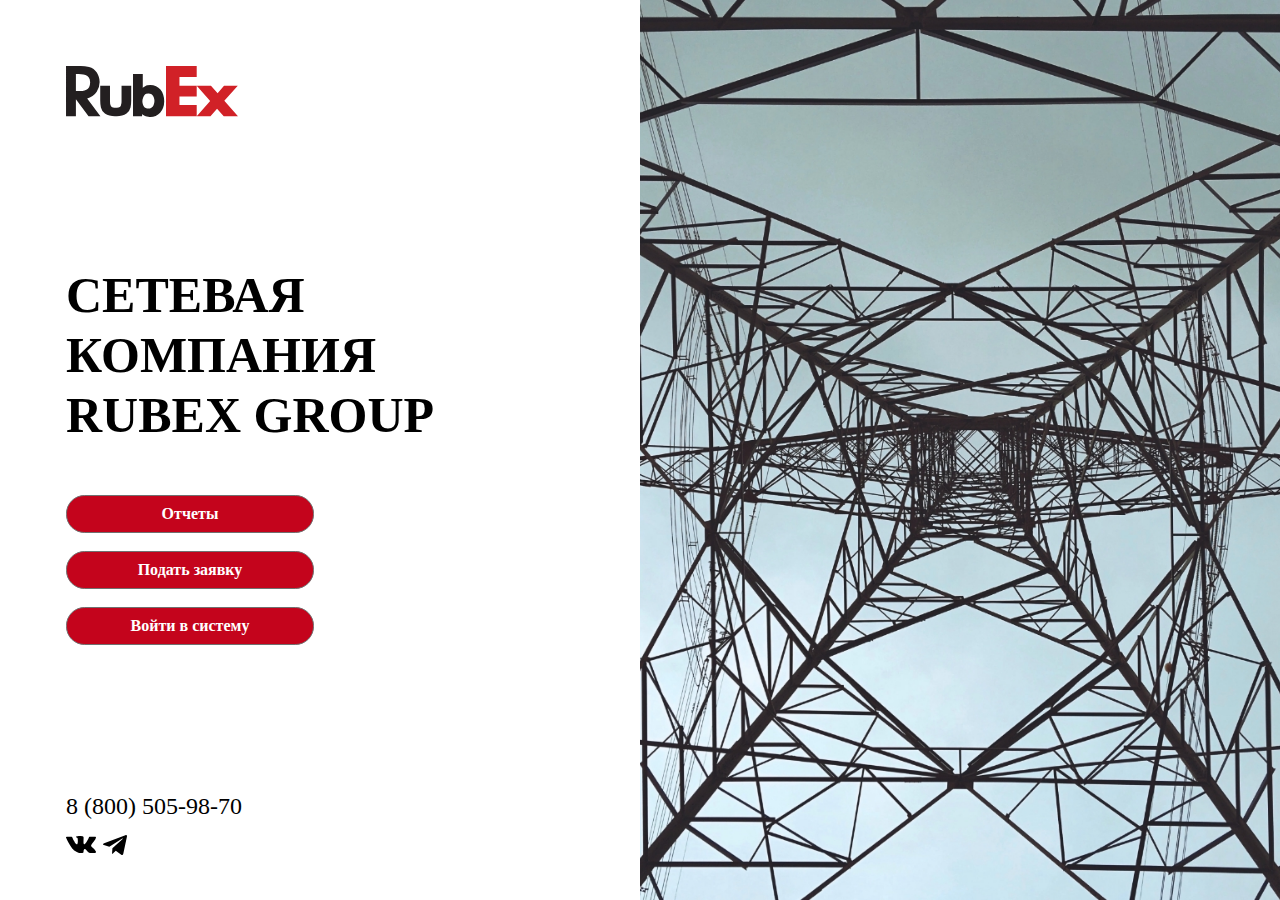
==== RubEx-Electro/index.html @ 8fcc0700 "Сверстал главную" ====
<!DOCTYPE html>
<html lang="ru">
<head>
	<title>Главная</title>
	<meta charset="UTF-8">
	<meta name="format-detection" content="telephone=no">
	<link rel="stylesheet" href="css/style.min.css">
	<!-- <link rel="stylesheet" href="css/fancybox.css"> -->
	<link rel="icon" type="image/png" href="img/favicons/icon256.png" sizes="256x256">
	<link rel="icon" type="image/png" href="img/favicons/icon128.png" sizes="128x128">
	<link rel="icon" type="image/png" href="img/favicons/icon64.png" sizes="64x64">
	<link rel="icon" type="image/png" href="img/favicons/icon32.png" sizes="32x32">
	<link rel="icon" type="image/png" href="img/favicons/icon16.png" sizes="16x16">
	<link rel="icon" type="image/png" href="img/favicons/icon.svg" sizes="any">
	<link rel="shortcut icon" href="favicon.ico">
	<!-- <meta name="robots" content="noindex, nofollow"> -->
	<!-- <meta name="viewport" content="width=device-width, initial-scale=1.0, maximum-scale=1.0, user-scalable=0"> -->
	<meta name="viewport" content="width=device-width, initial-scale=1.0">
</head>

<body>
	<div class="wrapper">

		<div class="index-navBlock navBlock">
			<header id="header" class="header">
	<a href="index.html" class="logo-icon header__logo">
		<!-- <? bloginfo("url"); ?> -->
	</a>
</header>

			<section id="titleBlock" class="index-titleBlock titleBlock">

				<h1 class="titleBlock__title">
					СЕТЕВАЯ КОМПАНИЯ <br>
					RUBEX GROUP
				</h1>

				<ul class="titleBlock__list">
					<li class="titleBlock__list-item">
						<a href="#" class="titleBlock__list-item-link btn">Отчеты</a>
					</li>
					<li class="titleBlock__list-item">
						<a href="#" class="titleBlock__list-item-link btn">Подать заявку</a>
					</li>
					<li class="titleBlock__list-item">
						<a href="#" class="titleBlock__list-item-link btn">Войти в систему</a>
					</li>
				</ul>

			</section>

			<footer id="footer" class="footer">
  <div class="footer__block">
    <a href="tel:88005059870" class="footer__block-phone">8 (800) 505-98-70</a>
    <div class="footer__block-social d-flex">
      <a href="#" class="footer__block-social-icon footer__block-social-icon_01"></a>
      <a href="#" class="footer__block-social-icon footer__block-social-icon_02"></a>
    </div>
  </div>
</footer>
		</div>

		<div class="index-imgBlock imgBlock">
			<img src="img/index.jpg" alt="">
		</div>

	</div>
	
	<!-- Swiper -->
<!-- <script src="https://unpkg.com/swiper/swiper-bundle.min.js"></script> -->
<!-- <script src="https://api-maps.yandex.ru/2.1/?lang=ru_RU"></script> -->
<script src="js/vendors.min.js"></script>
<script src="js/app.min.js"></script>
</body>

</html>
---- RubEx-Electro/css/style.min.css ----
@charset "UTF-8";
* {
  padding: 0px;
  margin: 0px;
  border: 0px;
}

*,
*:before,
*:after {
  -moz-box-sizing: border-box;
  -webkit-box-sizing: border-box;
  box-sizing: border-box;
}

aside,
nav,
footer,
header,
section {
  display: block;
}

html {
  font-size: 16px;
}

html,
body {
  height: 100%;
  min-width: 320px;
}

body {
  line-height: 1;
  font-family: "Lato";
  -ms-text-size-adjust: 100%;
  -moz-text-size-adjust: 100%;
  -webkit-text-size-adjust: 100%;
}

input,
button,
textarea {
  font-family: "Lato";
  font-size: inherit;
}

input::-ms-clear {
  display: none;
}

button {
  cursor: pointer;
  background-color: inherit;
}

button::-moz-focus-inner {
  padding: 0;
  border: 0;
}

a,
a:visited {
  text-decoration: none;
}

a:hover {
  text-decoration: none;
}

ul li {
  list-style: none;
}

img {
  vertical-align: top;
  max-width: 100%;
  width: 100%;
  height: 100%;
  object-fit: cover;
}

h1,
h2,
h3,
h4,
h5,
h6 {
  font-weight: inherit;
  font-size: inherit;
}

table {
  border-collapse: collapse;
  border-spacing: 0;
  boder: 0;
}

table td {
  padding: 0;
  margin: 0;
}

/*
&::-webkit-scrollbar {
	display: none;
}
*/
body {
  font-weight: 400;
  color: #000;
}
body a {
  font-family: "Lato";
  color: #000;
}
body._lock {
  overflow: hidden;
  touch-action: none;
}

h1 {
  font-size: 50px;
  font-weight: 600;
  line-height: 120%;
}

h2 {
  font-size: 32px;
  font-weight: 500;
  line-height: 38px;
}

h3 {
  font-size: 28px;
  font-weight: 500;
  line-height: 38px;
}

h4 {
  font-size: 25px;
  font-weight: 500;
  line-height: 38px;
}

.title {
  text-align: center;
  color: #222222;
  margin-bottom: 38px;
}

@media (max-width: 768px) {
  h1 {
    font-size: 26px;
  }
  h2 {
    font-size: 24px;
  }
}
.wrapper {
  width: 100%;
  min-height: 100%;
  overflow: hidden;
  display: flex;
  justify-content: space-between;
}
.wrapper > * {
  min-width: 0;
}

._container {
  max-width: 1170px;
  margin: 0 auto;
}

.form__error {
  color: red;
  margin-bottom: 10px;
}

.btn {
  display: inline-flex;
  justify-content: center;
  align-items: center;
  text-align: center;
  padding: 10px 25px;
  min-width: 248px;
  min-height: 37px;
  font-size: 16px;
  font-weight: 600;
  color: #fff;
  border-radius: 18.5px;
  background: #c4041c;
  border: 1px solid #707070;
}
.btn.fw {
  width: 100%;
}

.button {
  display: inline-flex;
  padding: 0px 0px;
}
.button._fw {
  width: 100%;
}

.switch-block__label {
  position: relative;
  display: inline-block;
  width: 37px;
  height: 20px;
  background: #DDE5EC;
  border-radius: 20px;
  transition: all 0.3s;
  cursor: pointer;
}

.switch-block__label:after {
  content: "";
  position: absolute;
  width: 17px;
  height: 17px;
  border-radius: 18px;
  background-color: white;
  top: 1px;
  left: 2px;
  transition: all 0.3s;
}

input[type=checkbox]:checked + .switch-block__label:after {
  transform: translateX(16px);
}

input[type=checkbox]:checked + .switch-block__label {
  background-color: #FFB400;
}

.switch-block__input {
  position: absolute;
  left: -9999px;
}

.search {
  position: relative;
  width: 100%;
  height: 30px;
}

.search__input {
  font-size: 12px;
  font-weight: 300;
  color: #464749;
  padding-left: 14px;
  border: 1px solid #e0e1e3 !important;
  border-radius: 5px !important;
}

.search__btn {
  background-color: transparent;
  border: none;
}
.search__btn:before {
  content: "";
  position: absolute;
  top: 8px;
  right: 8px;
  width: 17px;
  height: 17px;
  background-position: 0 0;
  background-repeat: no-repeat;
  background-size: 100%;
  background-image: url([data-uri]);
}

.select {
  position: relative;
}
.select__item {
  position: relative;
}
.select__title {
  color: #000;
  border: 1px solid #d9d9d9;
  background-color: #fff;
  cursor: pointer;
  border-radius: 4px;
}
@media (max-width: 991.98px) {
  .select__title {
    font-size: 18px;
  }
}
.select__value {
  display: flex;
  font-size: 14px;
  height: 30px;
  padding: 0px 15px;
  align-items: center;
  justify-content: space-between;
  flex-direction: row-reverse;
}
.select__value span {
  height: 1em;
  overflow: hidden;
  display: -webkit-box;
  -webkit-line-clamp: 1;
  -webkit-box-orient: vertical;
}
.select__value:before {
  content: "";
  display: inline-block;
  transition: all 0.3s ease 0s;
  width: 11px;
  height: 7px;
  background: url("../img/icons/triangl-black.svg") center/100% no-repeat;
}
.select__input {
  width: 100%;
  height: 100%;
  background-color: transparent;
}
.select__options {
  color: #000;
  position: absolute;
  top: 29px;
  border-radius: 0 0 4px 4px;
  min-width: 100%;
  left: 0;
  background-color: #fff;
  border-top: 0;
  border: 1px solid #d9d9d9;
  border-top: 0;
  font-size: 14px;
  padding: 10px 0px 5px 0px;
}
@media (max-width: 991.98px) {
  .select__options {
    font-size: 18px;
  }
}
.select__option {
  cursor: pointer;
  padding: 5px 15px;
  margin: 0px 0px 0px 0px;
}
@media (min-width: 992px) {
  .select__option:hover {
    background: #d9d9d9;
  }
}
.select._active {
  z-index: 5;
}
.select._active .select__value:before {
  transform: rotate(-180deg);
}
.select._active .select__options {
  display: block;
}

input[type=range] {
  cursor: pointer;
}

input[type=text],
input[type=email],
input[type=tel],
textarea {
  -webkit-appearance: none;
  -moz-appearance: none;
  appearance: none;
}
input[type=text]:focus,
input[type=email]:focus,
input[type=tel]:focus,
textarea:focus {
  outline: none;
}

.input {
  display: flex;
  width: 100%;
  height: 30px;
  padding: 0px 15px;
  border-radius: 5px;
  border: 1px solid #000;
}
.input._focus {
  background: grey;
}
.input._error {
  border: 1px solid red;
}

textarea.input {
  resize: none;
  padding: 5px 10px;
}

::-webkit-input-placeholder {
  color: rgba(133, 132, 132, 0.4784313725);
}

::-moz-placeholder {
  color: rgba(133, 132, 132, 0.4784313725);
}

/* Firefox 19+ */
:-moz-placeholder {
  color: rgba(133, 132, 132, 0.4784313725);
}

/* Firefox 18- */
:-ms-input-placeholder {
  color: rgba(133, 132, 132, 0.4784313725);
}

input::-webkit-outer-spin-button,
input::-webkit-inner-spin-button {
  /* display: none; <- Crashes Chrome on hover */
  -webkit-appearance: none;
  margin: 0;
  /* <-- Apparently some margin are still there even though it's hidden */
}

.checkbox {
  position: relative;
}
.checkbox__input {
  position: absolute;
  width: 0;
  height: 0;
  opacity: 0;
  visibility: hidden;
}
.checkbox__input:checked + .checkbox__text:before {
  background: #fff url("../img/icons/check.svg") center no-repeat;
}
.checkbox__text {
  display: inline-flex;
  align-items: center;
  position: relative;
  font-size: 16px;
  color: #ffffff;
  letter-spacing: -0.3px;
  line-height: 1.25;
  cursor: pointer;
}
.checkbox__text:before {
  content: "";
  align-self: flex-start;
  margin: 0px 14px 0px 0px;
  flex: 0 0 20px;
  left: 0;
  top: 0;
  width: 20px;
  height: 18px;
  background: #fff;
  border: 1px solid #a7a9ac;
}
.checkbox a {
  color: #fff;
  text-decoration: underline;
}
@media (min-width: 992px) {
  .checkbox a:hover {
    text-decoration: none;
  }
}
.checkbox._error .checkbox__text:before {
  border: 1px solid #ee1212;
}

.options {
  display: flex;
  flex-direction: column;
  align-items: flex-start;
}
.options__item {
  position: relative;
  cursor: pointer;
}
.options__input {
  position: absolute;
  width: 0;
  height: 0;
  opacity: 0;
  left: 0;
  top: 0;
  visibility: hidden;
}
.options__input:checked + .options__text:after {
  transform: scale(1);
}
.options__text {
  display: inline-flex;
  align-items: center;
  position: relative;
  font-size: 16px;
  color: #ffffff;
  letter-spacing: -0.3px;
  line-height: 1.25;
}
.options__text:before {
  content: "";
  align-self: flex-start;
  margin: 0px 14px 0px 0px;
  flex: 0 0 20px;
  left: 0;
  top: 0;
  border-radius: 50%;
  width: 20px;
  height: 18px;
  background: #fff;
  border: 1px solid #a7a9ac;
}
.options__text:after {
  content: "";
  transition: all 0.3s ease 0s;
  transform: scale(0);
  width: 10px;
  height: 10px;
  border-radius: 50%;
  background-color: #77243a;
  position: absolute;
  left: 5px;
  top: 4px;
}

.rating {
  display: flex;
  align-items: flex-end;
  font-size: 40px;
  line-height: 0.75;
  transition: opacity 0.3s ease 0s;
}

.rating.rating_sending {
  opacity: 0.2;
}

.rating.rating_set .rating__active,
.rating.rating_set .rating__item {
  cursor: pointer;
}

.rating__body {
  position: relative;
}

.rating__body::before {
  content: "★★★★★";
  display: block;
}

.rating__active {
  position: absolute;
  width: 0%;
  height: 100%;
  top: 0;
  left: 0;
  overflow: hidden;
}

.rating__active::before {
  content: "★★★★★";
  position: absolute;
  width: 100%;
  height: 100%;
  top: 0;
  left: 0;
  color: #ffd300;
}

.rating__items {
  display: flex;
  position: absolute;
  width: 100%;
  height: 100%;
  top: 0;
  left: 0;
}

.rating__item {
  flex: 0 0 20%;
  height: 100%;
  opacity: 0;
}

.rating__value {
  font-size: 50%;
  line-height: 1;
  padding: 0px 0px 0px 10px;
}

.quantity {
  width: 88px;
  height: 40px;
  display: flex;
  border: 1px solid rgba(166, 166, 166, 0.45);
}
.quantity__button {
  flex: 0 0 30px;
  position: relative;
  cursor: pointer;
}
.quantity__button::before, .quantity__button::after {
  content: "";
  position: absolute;
  top: 50%;
  left: 50%;
  transition: all 0.3s ease 0s;
  margin: 0px 0px 0px -4.5px;
  background-color: #a6a6a6;
  width: 9px;
  height: 1px;
}
@media (min-width: 991.98px) {
  .quantity__button:hover::before, .quantity__button:hover::after {
    background-color: rgba(0, 0, 0, 0.5);
  }
}
.quantity__button_plus::before {
  transform: rotate(-90deg);
}
.quantity__input {
  flex: 1 1 auto;
}
.quantity__input input {
  height: 100%;
  color: #a6a6a6;
  font-size: 12px;
  width: 100%;
  text-align: center;
  outline: none;
}

.price__inputs {
  display: flex;
}
.price__inputs input {
  margin: 0 10px 0 0;
}

.d-flex {
  display: flex;
}

._bgi {
  background-position: 0 0;
  background-size: cover;
  background-repeat: no-repeat;
}

.menu__link {
  transition: opacity 0.3s;
}

.sibling-fade:hover .menu__link:not(:hover) {
  opacity: 0.5;
}

.nuar_blk {
  position: absolute;
  top: 0;
  left: 0;
  z-index: 2;
  width: 100%;
  height: 100%;
  background-color: rgba(0, 0, 0, 0.2078431373);
}
.nuar_blk:hover {
  background-color: rgba(0, 0, 0, 0.3137254902);
}

.nuar_color {
  position: relative;
  width: 300px;
  height: 160px;
  border-radius: 25px;
  overflow: hidden;
  filter: drop-shadow(0px 0px 6px rgba(0, 0, 0, 0.5));
}
.nuar_color:before {
  content: "";
  position: absolute;
  width: 100%;
  height: 100%;
  background-image: radial-gradient(circle at 100% 0%, #fec38e, #ff7700 70%);
  border-radius: inherit;
  transform: skewY(-12deg);
  transform-origin: 100% 50%;
}

.row:after {
  display: block;
  content: "";
  clear: both;
}

.rub:after {
  content: "₽";
}

.callback-widget {
  position: fixed;
  bottom: 3%;
  right: 1%;
  z-index: 500;
  content: "";
  width: 70px;
  height: 70px;
  background-size: 100%;
  background-position: 0 0;
  background-repeat: no-repeat;
  background-image: url("[data-uri]");
}

.callback-widget-mob {
  display: none;
}

.blink {
  animation: blink 3s infinite;
  -webkit-animation: blink 3s linear infinite;
}

@keyframes blink {
  50% {
    opacity: 0.7;
  }
}
.parallax {
  background: url("../img/smart-conven.jpg") center/cover no-repeat fixed;
}

ol.counter {
  list-style-type: none;
  counter-reset: item;
}
ol.counter li {
  position: relative;
  padding: 0px 0px 0px 45px;
}
ol.counter li:before {
  counter-increment: item;
  content: counter(item);
  position: absolute;
  left: 0;
  top: 0;
  color: #818181;
  font-size: 14px;
  font-weight: 700;
  text-align: center;
  line-height: 26px;
  border-radius: 50%;
  width: 28px;
  height: 28px;
  border: 1px solid #4274bb;
}

.ellipsis {
  display: block;
  overflow: hidden;
  width: 100%;
  white-space: nowrap;
  text-overflow: ellipsis;
}

.es {
  overflow: hidden;
  white-space: nowrap;
  text-overflow: ellipsis;
}

.table {
  display: table;
  font-size: 0;
  width: 100%;
}

.trow {
  display: table-row;
}

.cell {
  display: table-cell;
}
.cell.full {
  width: 100%;
}

._ibg {
  position: relative;
}
._ibg img {
  position: absolute;
  width: 100%;
  height: 100%;
  top: 0;
  left: 0;
  object-fit: cover;
}

body.ie ._ibg {
  background-position: center;
  background-size: cover;
  background-repeat: no-repeat;
}
body.ie ._ibg img {
  width: 0;
  height: 0;
  opacity: 0;
  visibility: hidden;
}

._video {
  position: relative;
  overflow: hidden;
  height: 0;
  padding-bottom: 56.25%;
}
._video video,
._video iframe,
._video object,
._video embed {
  position: absolute;
  top: 0;
  left: 0;
  width: 100%;
  height: 100%;
}

.videobg video,
.videobg iframe,
.videobg object,
.videobg embed {
  position: fixed;
  top: 50%;
  left: 50%;
  min-width: 100%;
  min-height: 100%;
  width: auto;
  height: auto;
  z-index: -100;
  transform: translateX(-50%) translateY(-50%);
  background-size: cover;
}

._more-content {
  transition: all 0.3s ease 0s;
  overflow: hidden;
}

._more-link {
  cursor: pointer;
}
._more-link span {
  font-style: normal;
}
._more-link span:first-child {
  display: block;
}
._more-link span:last-child {
  display: none;
}
._more-link._active span {
  font-style: normal;
}
._more-link._active span:first-child {
  display: none;
}
._more-link._active span:last-child {
  display: block;
}

._swiper {
  overflow: hidden;
}
._swiper .swiper-wrapper {
  width: 100%;
  height: 100%;
  box-sizing: content-box;
  display: flex;
  position: relative;
}
._swiper.swiper-container-vertical .swiper-wrapper {
  flex-direction: column;
}
._swiper.swiper-container-autoheight .swiper-wrapper {
  align-items: flex-start;
}

.swiper-container-initialized .swiper-slide {
  flex-shrink: 0;
}

.swiper-container-android .swiper-slide,
.swiper-container-android .swiper-wrapper {
  transform: translate3d(0px, 0, 0);
}

.swiper-button-lock {
  display: none !important;
}

.swiper-button {
  position: absolute;
  top: 28%;
  z-index: 5000;
  width: 43px;
  height: 43px;
  border: 2px solid #fff;
  border-radius: 50%;
  cursor: pointer;
  display: flex;
  justify-content: center;
  align-items: center;
}
.swiper-button:before {
  content: "";
  float: left;
  flex: 0 0 8px;
  height: 12px;
  background-size: 100%;
  background-position: 0 0;
  background-repeat: no-repeat;
}

.swiper-button-next {
  left: 2%;
}
.swiper-button-next:before {
  background-image: url("[data-uri]");
}

.swiper-button-prev {
  right: 2%;
}
.swiper-button-prev:before {
  background-image: url("[data-uri]");
}

.swiper-pagination-bullets {
  display: flex;
  justify-content: center;
  align-items: center;
  margin-top: 31px;
}

.swiper-pagination-bullet {
  flex: 0 0 10px;
  height: 10px;
  background: #660B1D;
  border-radius: 50%;
  opacity: 0.6;
  cursor: pointer;
  margin-right: 20px;
}
.swiper-pagination-bullet:last-child {
  margin: 0px 0px 0px 0px;
}

.swiper-pagination-bullet-active {
  flex: 0 0 15px;
  height: 15px;
  background: #660B1D;
  opacity: 1;
}

._tabs-item {
  cursor: pointer;
}

._tabs-block {
  display: none;
}
._tabs-block._active {
  display: block;
}

.mirror {
  transform: scale(-1, 1);
}

.nicescroll-rails {
  z-index: 1000 !important;
}

.spollers-block__title {
  cursor: pointer;
}

._custom-scroll {
  position: fixed;
  right: 0;
  top: 0;
  width: 3px;
  height: 100%;
  z-index: 1000;
}
._custom-scroll__line {
  background-color: rgba(0, 0, 0, 0.5);
  border-radius: 3px 0 0 3px;
  position: relative;
  left: 0;
  top: 0;
  width: 100%;
}

.slick-slider .slick-track {
  justify-content: space-between;
}

.slick-arrow {
  position: absolute;
  top: 45%;
  width: 43px;
  height: 43px;
  font-size: 0;
  display: flex;
  justify-content: center;
  align-items: center;
  border-radius: 50%;
  background: #fff;
  border: 1px solid #D2D1D1;
  z-index: 50;
}

.slick-arrow:before {
  content: "";
  float: left;
  width: 7px;
  height: 15px;
  background-position: 0 0;
  background-repeat: no-repeat;
  background-size: 100%;
}

.slick-next {
  left: -20px;
}

.slick-prev {
  right: -20px;
}

.slick-next:before {
  background-image: url("[data-uri]");
}

.slick-prev:before {
  background-image: url("[data-uri]");
}

[data-showmore-button] span:last-child {
  display: none;
}
._showmore-active [data-showmore-button] span {
  display: none;
}
._showmore-active [data-showmore-button] span:last-child {
  display: block;
}

::-webkit-scrollbar {
  overflow-y: scroll;
  width: 7px;
  background-color: #f9f9fd;
}

::-webkit-scrollbar-thumb {
  background-color: grey;
}

.qs-datepicker-container {
  margin: 5px;
  font-size: 1rem;
  font-family: sans-serif;
  color: #000;
  position: absolute;
  width: 15.625em;
  display: -webkit-box;
  display: -ms-flexbox;
  display: flex;
  -webkit-box-orient: vertical;
  -webkit-box-direction: normal;
  -ms-flex-direction: column;
  flex-direction: column;
  z-index: 9001;
  -webkit-user-select: none;
  -moz-user-select: none;
  -ms-user-select: none;
  user-select: none;
  overflow: hidden;
  background: #000;
  -webkit-box-shadow: 0 1.25em 1.25em -0.9375em rgba(0, 0, 0, 0.3);
  box-shadow: 0 1.25em 1.25em -0.9375em rgba(0, 0, 0, 0.3);
  border-right: 1px solid #fff;
  border-left: 1px solid #f1ad70;
  padding: 5px;
}
.qs-datepicker-container:before, .qs-datepicker-container:after {
  content: "";
  width: 100%;
  height: 2px;
  left: 0;
  z-index: 2;
  position: absolute;
  background-image: linear-gradient(to right, #f1ad70 0%, #fffdf2 100%);
}
.qs-datepicker-container:before {
  top: 0;
}
.qs-datepicker-container:after {
  bottom: 0;
}

.qs-datepicker-container * {
  -webkit-box-sizing: border-box;
  box-sizing: border-box;
}

.qs-datepicker-container.qs-centered {
  position: fixed;
  top: 50%;
  left: 50%;
  -webkit-transform: translate(-50%, -50%);
  -ms-transform: translate(-50%, -50%);
  transform: translate(-50%, -50%);
}

.qs-datepicker-container.qs-hidden {
  display: none;
}

.qs-datepicker .qs-overlay {
  position: absolute;
  top: 0;
  left: 0;
  background: rgba(0, 0, 0, 0.75);
  color: #fff;
  width: 100%;
  height: 100%;
  padding: 0.5em;
  z-index: 1;
  opacity: 1;
  -webkit-transition: opacity 0.3s;
  transition: opacity 0.3s;
  display: -webkit-box;
  display: -ms-flexbox;
  display: flex;
  -webkit-box-orient: vertical;
  -webkit-box-direction: normal;
  -ms-flex-direction: column;
  flex-direction: column;
}

.qs-datepicker .qs-overlay.qs-hidden {
  opacity: 0;
  z-index: -1;
}

.qs-datepicker .qs-overlay .qs-overlay-year {
  background: rgba(0, 0, 0, 0);
  border: none;
  border-bottom: 1px solid #fff;
  border-radius: 0;
  color: #fff;
  font-size: 0.875em;
  padding: 0.25em 0;
  width: 80%;
  text-align: center;
  margin: 0 auto;
  display: block;
}

.qs-datepicker .qs-overlay .qs-overlay-year::-webkit-inner-spin-button {
  -webkit-appearance: none;
}

.qs-datepicker .qs-overlay .qs-close {
  padding: 0.5em;
  cursor: pointer;
  position: absolute;
  top: 0;
  right: 0;
}

.qs-datepicker .qs-overlay .qs-submit {
  border: 1px solid #fff;
  border-radius: 0.26392em;
  padding: 0.5em;
  margin: 0 auto auto;
  cursor: pointer;
  background: hsla(0deg, 0%, 50.2%, 0.4);
}

.qs-datepicker .qs-overlay .qs-submit.qs-disabled {
  color: grey;
  border-color: grey;
  cursor: not-allowed;
}

.qs-datepicker .qs-overlay .qs-overlay-month-container {
  display: -webkit-box;
  display: -ms-flexbox;
  display: flex;
  -ms-flex-wrap: wrap;
  flex-wrap: wrap;
  -webkit-box-flex: 1;
  -ms-flex-positive: 1;
  flex-grow: 1;
}

.qs-datepicker .qs-overlay .qs-overlay-month {
  display: -webkit-box;
  display: -ms-flexbox;
  display: flex;
  -webkit-box-pack: center;
  -ms-flex-pack: center;
  justify-content: center;
  -webkit-box-align: center;
  -ms-flex-align: center;
  align-items: center;
  width: 33.33333%;
  cursor: pointer;
  opacity: 0.5;
  -webkit-transition: opacity 0.15s;
  transition: opacity 0.15s;
}

.qs-datepicker .qs-overlay .qs-overlay-month.active,
.qs-datepicker .qs-overlay .qs-overlay-month:hover {
  opacity: 1;
}

.qs-datepicker .qs-controls {
  width: 100%;
  display: -webkit-box;
  display: -ms-flexbox;
  display: flex;
  -webkit-box-pack: justify;
  -ms-flex-pack: justify;
  justify-content: space-between;
  -webkit-box-align: center;
  -ms-flex-align: center;
  align-items: center;
  -webkit-box-flex: 1;
  -ms-flex-positive: 1;
  flex-grow: 1;
  -ms-flex-negative: 0;
  flex-shrink: 0;
  background: #000;
  color: #fff;
  -webkit-filter: blur(0);
  filter: blur(0);
  -webkit-transition: -webkit-filter 0.3s;
  transition: -webkit-filter 0.3s;
  transition: filter 0.3s;
  transition: filter 0.3s, -webkit-filter 0.3s;
}

.qs-datepicker .qs-controls.qs-blur {
  -webkit-filter: blur(5px);
  filter: blur(5px);
}

.qs-datepicker .qs-arrow {
  height: 1.5625em;
  width: 1.5625em;
  position: relative;
  cursor: pointer;
  border-radius: 0.26392em;
  -webkit-transition: background 0.15s;
  transition: background 0.15s;
}

.qs-datepicker .qs-arrow:hover {
  background: rgba(0, 0, 0, 0.1);
}

.qs-datepicker .qs-arrow:hover.qs-left:after {
  border-right-color: #000;
}

.qs-datepicker .qs-arrow:hover.qs-right:after {
  border-left-color: #000;
}

.qs-datepicker .qs-arrow:after {
  content: "";
  border: 0.39062em solid rgba(0, 0, 0, 0);
  position: absolute;
  top: 50%;
  -webkit-transition: border 0.2s;
  transition: border 0.2s;
}

.qs-datepicker .qs-arrow.qs-left:after {
  border-right-color: grey;
  right: 50%;
  -webkit-transform: translate(25%, -50%);
  -ms-transform: translate(25%, -50%);
  transform: translate(25%, -50%);
}

.qs-datepicker .qs-arrow.qs-right:after {
  border-left-color: grey;
  left: 50%;
  -webkit-transform: translate(-25%, -50%);
  -ms-transform: translate(-25%, -50%);
  transform: translate(-25%, -50%);
}

.qs-datepicker .qs-month-year {
  font-weight: 700;
  -webkit-transition: border 0.2s;
  transition: border 0.2s;
  border-bottom: 1px solid rgba(0, 0, 0, 0);
  cursor: pointer;
}

.qs-datepicker .qs-month-year:hover {
  border-bottom: 1px solid grey;
}

.qs-datepicker .qs-month-year:active:focus,
.qs-datepicker .qs-month-year:focus {
  outline: none;
}

.qs-datepicker .qs-month {
  padding-right: 0.5ex;
}

.qs-datepicker .qs-year {
  padding-left: 0.5ex;
}

.qs-datepicker .qs-squares {
  display: -webkit-box;
  display: -ms-flexbox;
  display: flex;
  color: #fff;
  -ms-flex-wrap: wrap;
  flex-wrap: wrap;
  padding: 0.3125em;
  -webkit-filter: blur(0);
  filter: blur(0);
  -webkit-transition: -webkit-filter 0.3s;
  transition: -webkit-filter 0.3s;
  transition: filter 0.3s;
  transition: filter 0.3s, -webkit-filter 0.3s;
}

.qs-datepicker .qs-squares.qs-blur {
  -webkit-filter: blur(5px);
  filter: blur(5px);
}

.qs-datepicker .qs-square {
  width: 14.28571%;
  height: 1.5625em;
  display: -webkit-box;
  display: -ms-flexbox;
  display: flex;
  -webkit-box-align: center;
  -ms-flex-align: center;
  align-items: center;
  -webkit-box-pack: center;
  -ms-flex-pack: center;
  justify-content: center;
  cursor: pointer;
  -webkit-transition: background 0.1s;
  transition: background 0.1s;
  border-radius: 0.26392em;
}

.qs-datepicker .qs-square.qs-current {
  font-weight: 700;
}

.qs-datepicker .qs-square.qs-current span {
  text-decoration: underline;
}

.qs-datepicker .qs-square.qs-active {
  background: #fff;
  color: #000;
}

.qs-datepicker .qs-square.qs-range-date-start:not(.qs-range-date-6) {
  border-top-right-radius: 0;
  border-bottom-right-radius: 0;
}

.qs-datepicker .qs-square.qs-range-date-middle {
  background: #d4ebf2;
}

.qs-datepicker .qs-square.qs-range-date-middle:not(.qs-range-date-0):not(.qs-range-date-6) {
  border-radius: 0;
}

.qs-datepicker .qs-square.qs-range-date-middle.qs-range-date-0 {
  border-top-right-radius: 0;
  border-bottom-right-radius: 0;
}

.qs-datepicker .qs-square.qs-range-date-end:not(.qs-range-date-0),
.qs-datepicker .qs-square.qs-range-date-middle.qs-range-date-6 {
  border-top-left-radius: 0;
  border-bottom-left-radius: 0;
}

.qs-datepicker .qs-square.qs-disabled span {
  opacity: 0.2;
}

.qs-datepicker .qs-square.qs-empty {
  cursor: default;
}

.qs-datepicker .qs-square.qs-disabled {
  cursor: not-allowed;
}

.qs-datepicker .qs-square.qs-day {
  cursor: default;
  font-weight: 700;
  color: grey;
}

.qs-datepicker .qs-square:not(.qs-empty):not(.qs-disabled):not(.qs-day):not(.qs-active):hover {
  background: orange;
}

.qs-datepicker .qs-event {
  position: relative;
}

.qs-datepicker .qs-event:after {
  content: "";
  position: absolute;
  width: 0.46875em;
  height: 0.46875em;
  border-radius: 50%;
  background: #07f;
  bottom: 0;
  right: 0;
}

.qs-datepicker .qs-event.qs-disabled:after,
.qs-datepicker .qs-event.qs-empty:after {
  background: #cce4ff;
}

.lg-actions .lg-next,
.lg-actions .lg-prev {
  background-color: rgba(0, 0, 0, 0.45);
  border-radius: 2px;
  color: #999;
  cursor: pointer;
  display: block;
  margin-top: -10px;
  position: absolute;
  display: block;
  width: 20px;
  height: 36px;
  top: 50%;
  transform: translate(0px, -50%);
  z-index: 1080;
}

.lg-actions .lg-next.disabled,
.lg-actions .lg-prev.disabled {
  pointer-events: none;
  opacity: 0.5;
}

.lg-actions .lg-next:hover,
.lg-actions .lg-prev:hover {
  color: #fff;
}

.lg-actions .lg-next {
  right: 20px;
  background: url("../img/icons/p-right.svg") 0 0/100% no-repeat;
}

.lg-actions .lg-prev {
  left: 20px;
  background: url("../img/icons/p-left.svg") 0 0/100% no-repeat;
}

@keyframes lg-right-end {
  0% {
    left: 0;
  }
  50% {
    left: -30px;
  }
  100% {
    left: 0;
  }
}
@keyframes lg-left-end {
  0% {
    left: 0;
  }
  50% {
    left: 30px;
  }
  100% {
    left: 0;
  }
}
.lg-outer.lg-right-end .lg-object {
  -webkit-animation: lg-right-end 0.3s;
  -o-animation: lg-right-end 0.3s;
  animation: lg-right-end 0.3s;
  position: relative;
}

.lg-outer.lg-left-end .lg-object {
  -webkit-animation: lg-left-end 0.3s;
  -o-animation: lg-left-end 0.3s;
  animation: lg-left-end 0.3s;
  position: relative;
}

.lg-toolbar {
  z-index: 1082;
  left: 0;
  position: absolute;
  top: 0;
  width: 100%;
  background-color: rgba(0, 0, 0, 0.45);
}

.lg-toolbar .lg-icon {
  color: #999;
  cursor: pointer;
  float: right;
  font-size: 24px;
  height: 47px;
  line-height: 27px;
  padding: 10px 0;
  text-align: center;
  width: 50px;
  text-decoration: none !important;
  outline: medium none;
  -webkit-transition: color 0.2s linear;
  -o-transition: color 0.2s linear;
  transition: color 0.2s linear;
}

.lg-toolbar .lg-icon:hover {
  color: #fff;
}

.lg-toolbar .lg-close {
  background: url("../img/icons/close.svg") center no-repeat;
}

.lg-toolbar .lg-download {
  display: none;
}

.lg-sub-html {
  background-color: rgba(0, 0, 0, 0.45);
  bottom: 0;
  color: #eee;
  font-size: 16px;
  left: 0;
  padding: 10px 40px;
  position: fixed;
  right: 0;
  text-align: center;
  z-index: 1080;
}

.lg-sub-html h4 {
  margin: 0;
  font-size: 13px;
  font-weight: bold;
}

.lg-sub-html p {
  font-size: 12px;
  margin: 5px 0 0;
}

#lg-counter {
  color: #999;
  display: inline-block;
  font-size: 16px;
  padding-left: 20px;
  padding-top: 12px;
  vertical-align: middle;
}

.lg-toolbar,
.lg-prev,
.lg-next {
  opacity: 1;
  -webkit-transition: -webkit-transform 0.35s cubic-bezier(0, 0, 0.25, 1) 0s, opacity 0.35s cubic-bezier(0, 0, 0.25, 1) 0s, color 0.2s linear;
  -moz-transition: -moz-transform 0.35s cubic-bezier(0, 0, 0.25, 1) 0s, opacity 0.35s cubic-bezier(0, 0, 0.25, 1) 0s, color 0.2s linear;
  -o-transition: -o-transform 0.35s cubic-bezier(0, 0, 0.25, 1) 0s, opacity 0.35s cubic-bezier(0, 0, 0.25, 1) 0s, color 0.2s linear;
  transition: transform 0.35s cubic-bezier(0, 0, 0.25, 1) 0s, opacity 0.35s cubic-bezier(0, 0, 0.25, 1) 0s, color 0.2s linear;
}

.lg-hide-items .lg-prev {
  opacity: 0;
  -webkit-transform: translate3d(-10px, 0, 0);
  transform: translate3d(-10px, 0, 0);
}

.lg-hide-items .lg-next {
  opacity: 0;
  -webkit-transform: translate3d(10px, 0, 0);
  transform: translate3d(10px, 0, 0);
}

.lg-hide-items .lg-toolbar {
  opacity: 0;
  -webkit-transform: translate3d(0, -10px, 0);
  transform: translate3d(0, -10px, 0);
}

body:not(.lg-from-hash) .lg-outer.lg-start-zoom .lg-object {
  -webkit-transform: scale3d(0.5, 0.5, 0.5);
  transform: scale3d(0.5, 0.5, 0.5);
  opacity: 0;
  -webkit-transition: -webkit-transform 250ms cubic-bezier(0, 0, 0.25, 1) 0s, opacity 250ms cubic-bezier(0, 0, 0.25, 1) !important;
  -moz-transition: -moz-transform 250ms cubic-bezier(0, 0, 0.25, 1) 0s, opacity 250ms cubic-bezier(0, 0, 0.25, 1) !important;
  -o-transition: -o-transform 250ms cubic-bezier(0, 0, 0.25, 1) 0s, opacity 250ms cubic-bezier(0, 0, 0.25, 1) !important;
  transition: transform 250ms cubic-bezier(0, 0, 0.25, 1) 0s, opacity 250ms cubic-bezier(0, 0, 0.25, 1) !important;
  -webkit-transform-origin: 50% 50%;
  -moz-transform-origin: 50% 50%;
  -ms-transform-origin: 50% 50%;
  transform-origin: 50% 50%;
}

body:not(.lg-from-hash) .lg-outer.lg-start-zoom .lg-item.lg-complete .lg-object {
  -webkit-transform: scale3d(1, 1, 1);
  transform: scale3d(1, 1, 1);
  opacity: 1;
}

.lg-outer .lg-thumb-outer {
  background-color: #0d0a0a;
  bottom: 0;
  position: absolute;
  width: 100%;
  z-index: 1080;
  max-height: 350px;
  -webkit-transform: translate3d(0, 100%, 0);
  transform: translate3d(0, 100%, 0);
  -webkit-transition: -webkit-transform 0.25s cubic-bezier(0, 0, 0.25, 1) 0s;
  -moz-transition: -moz-transform 0.25s cubic-bezier(0, 0, 0.25, 1) 0s;
  -o-transition: -o-transform 0.25s cubic-bezier(0, 0, 0.25, 1) 0s;
  transition: transform 0.25s cubic-bezier(0, 0, 0.25, 1) 0s;
}

.lg-outer .lg-thumb-outer.lg-grab .lg-thumb-item {
  cursor: -webkit-grab;
  cursor: -moz-grab;
  cursor: -o-grab;
  cursor: -ms-grab;
  cursor: grab;
}

.lg-outer .lg-thumb-outer.lg-grabbing .lg-thumb-item {
  cursor: move;
  cursor: -webkit-grabbing;
  cursor: -moz-grabbing;
  cursor: -o-grabbing;
  cursor: -ms-grabbing;
  cursor: grabbing;
}

.lg-outer .lg-thumb-outer.lg-dragging .lg-thumb {
  -webkit-transition-duration: 0s !important;
  transition-duration: 0s !important;
}

.lg-outer.lg-thumb-open .lg-thumb-outer {
  -webkit-transform: translate3d(0, 0%, 0);
  transform: translate3d(0, 0%, 0);
}

.lg-outer .lg-thumb {
  padding: 10px 0;
  height: 100%;
  margin-bottom: -5px;
}

.lg-outer .lg-thumb-item {
  border-radius: 5px;
  cursor: pointer;
  float: left;
  overflow: hidden;
  height: 100%;
  border: 2px solid #fff;
  border-radius: 4px;
  margin-bottom: 5px;
}

@media (min-width: 1025px) {
  .lg-outer .lg-thumb-item {
    -webkit-transition: border-color 0.25s ease;
    -o-transition: border-color 0.25s ease;
    transition: border-color 0.25s ease;
  }
}
.lg-outer .lg-thumb-item.active,
.lg-outer .lg-thumb-item:hover {
  border-color: #a90707;
}

.lg-outer .lg-thumb-item img {
  width: 100%;
  height: 100%;
  object-fit: cover;
}

.lg-outer.lg-has-thumb .lg-item {
  padding-bottom: 120px;
}

.lg-outer.lg-can-toggle .lg-item {
  padding-bottom: 0;
}

.lg-outer.lg-pull-caption-up .lg-sub-html {
  -webkit-transition: bottom 0.25s ease;
  -o-transition: bottom 0.25s ease;
  transition: bottom 0.25s ease;
}

.lg-outer.lg-pull-caption-up.lg-thumb-open .lg-sub-html {
  bottom: 100px;
}

.lg-outer .lg-toggle-thumb {
  background-color: #0d0a0a;
  border-radius: 2px 2px 0 0;
  color: #999;
  cursor: pointer;
  font-size: 24px;
  height: 39px;
  line-height: 27px;
  padding: 5px 0;
  position: absolute;
  right: 20px;
  text-align: center;
  top: -39px;
  width: 50px;
}

.lg-outer .lg-toggle-thumb:after {
  content: "\e1ff";
}

.lg-outer .lg-toggle-thumb:hover {
  color: #fff;
}

.lg-outer .lg-video-cont {
  display: inline-block;
  vertical-align: middle;
  max-width: 1140px;
  max-height: 100%;
  width: 100%;
  padding: 0 5px;
}

.lg-outer .lg-video {
  width: 100%;
  height: 0;
  padding-bottom: 56.25%;
  overflow: hidden;
  position: relative;
}

.lg-outer .lg-video .lg-object {
  display: inline-block;
  position: absolute;
  top: 0;
  left: 0;
  width: 100% !important;
  height: 100% !important;
}

.lg-outer .lg-video .lg-video-play {
  width: 84px;
  height: 59px;
  position: absolute;
  left: 50%;
  top: 50%;
  margin-left: -42px;
  margin-top: -30px;
  z-index: 1080;
  cursor: pointer;
}

.lg-outer .lg-has-vimeo .lg-video-play {
  background: url("../img/vimeo-play.png") no-repeat scroll 0 0 transparent;
}

.lg-outer .lg-has-vimeo:hover .lg-video-play {
  background: url("../img/vimeo-play.png") no-repeat scroll 0 -58px transparent;
}

.lg-outer .lg-has-html5 .lg-video-play {
  background: transparent url("../img/video-play.png") no-repeat scroll 0 0;
  height: 64px;
  margin-left: -32px;
  margin-top: -32px;
  width: 64px;
  opacity: 0.8;
}

.lg-outer .lg-has-html5:hover .lg-video-play {
  opacity: 1;
}

.lg-outer .lg-has-youtube .lg-video-play {
  background: url("../img/youtube-play.png") no-repeat scroll 0 0 transparent;
}

.lg-outer .lg-has-youtube:hover .lg-video-play {
  background: url("../img/youtube-play.png") no-repeat scroll 0 -60px transparent;
}

.lg-outer .lg-video-object {
  width: 100% !important;
  height: 100% !important;
  position: absolute;
  top: 0;
  left: 0;
}

.lg-outer .lg-has-video .lg-video-object {
  visibility: hidden;
}

.lg-outer .lg-has-video.lg-video-playing .lg-object,
.lg-outer .lg-has-video.lg-video-playing .lg-video-play {
  display: none;
}

.lg-outer .lg-has-video.lg-video-playing .lg-video-object {
  visibility: visible;
}

.lg-progress-bar {
  background-color: #333;
  height: 5px;
  left: 0;
  position: absolute;
  top: 0;
  width: 100%;
  z-index: 1083;
  opacity: 0;
  -webkit-transition: opacity 0.08s ease 0s;
  -moz-transition: opacity 0.08s ease 0s;
  -o-transition: opacity 0.08s ease 0s;
  transition: opacity 0.08s ease 0s;
}

.lg-progress-bar .lg-progress {
  background-color: #a90707;
  height: 5px;
  width: 0;
}

.lg-progress-bar.lg-start .lg-progress {
  width: 100%;
}

.lg-show-autoplay .lg-progress-bar {
  opacity: 1;
}

.lg-autoplay-button:after {
  content: "\e01d";
}

.lg-show-autoplay .lg-autoplay-button:after {
  content: "\e01a";
}

.lg-outer.lg-css3.lg-zoom-dragging .lg-item.lg-complete.lg-zoomable .lg-img-wrap,
.lg-outer.lg-css3.lg-zoom-dragging .lg-item.lg-complete.lg-zoomable .lg-image {
  -webkit-transition-duration: 0s;
  transition-duration: 0s;
}

.lg-outer.lg-use-transition-for-zoom .lg-item.lg-complete.lg-zoomable .lg-img-wrap {
  -webkit-transition: -webkit-transform 0.3s cubic-bezier(0, 0, 0.25, 1) 0s;
  -moz-transition: -moz-transform 0.3s cubic-bezier(0, 0, 0.25, 1) 0s;
  -o-transition: -o-transform 0.3s cubic-bezier(0, 0, 0.25, 1) 0s;
  transition: transform 0.3s cubic-bezier(0, 0, 0.25, 1) 0s;
}

.lg-outer.lg-use-left-for-zoom .lg-item.lg-complete.lg-zoomable .lg-img-wrap {
  -webkit-transition: left 0.3s cubic-bezier(0, 0, 0.25, 1) 0s, top 0.3s cubic-bezier(0, 0, 0.25, 1) 0s;
  -moz-transition: left 0.3s cubic-bezier(0, 0, 0.25, 1) 0s, top 0.3s cubic-bezier(0, 0, 0.25, 1) 0s;
  -o-transition: left 0.3s cubic-bezier(0, 0, 0.25, 1) 0s, top 0.3s cubic-bezier(0, 0, 0.25, 1) 0s;
  transition: left 0.3s cubic-bezier(0, 0, 0.25, 1) 0s, top 0.3s cubic-bezier(0, 0, 0.25, 1) 0s;
}

.lg-outer .lg-item.lg-complete.lg-zoomable .lg-img-wrap {
  -webkit-transform: translate3d(0, 0, 0);
  transform: translate3d(0, 0, 0);
  -webkit-backface-visibility: hidden;
  -moz-backface-visibility: hidden;
  backface-visibility: hidden;
}

.lg-outer .lg-item.lg-complete.lg-zoomable .lg-image {
  -webkit-transform: scale3d(1, 1, 1);
  transform: scale3d(1, 1, 1);
  -webkit-transition: -webkit-transform 0.3s cubic-bezier(0, 0, 0.25, 1) 0s, opacity 0.15s !important;
  -moz-transition: -moz-transform 0.3s cubic-bezier(0, 0, 0.25, 1) 0s, opacity 0.15s !important;
  -o-transition: -o-transform 0.3s cubic-bezier(0, 0, 0.25, 1) 0s, opacity 0.15s !important;
  transition: transform 0.3s cubic-bezier(0, 0, 0.25, 1) 0s, opacity 0.15s !important;
  -webkit-transform-origin: 0 0;
  -moz-transform-origin: 0 0;
  -ms-transform-origin: 0 0;
  transform-origin: 0 0;
  -webkit-backface-visibility: hidden;
  -moz-backface-visibility: hidden;
  backface-visibility: hidden;
}

#lg-zoom-in:after {
  content: "\e311";
}

#lg-actual-size {
  font-size: 20px;
}

#lg-actual-size:after {
  content: "\e033";
}

#lg-zoom-out {
  opacity: 0.5;
  pointer-events: none;
}

#lg-zoom-out:after {
  content: "\e312";
}

.lg-zoomed #lg-zoom-out {
  opacity: 1;
  pointer-events: auto;
}

.lg-outer .lg-pager-outer {
  bottom: 60px;
  left: 0;
  position: absolute;
  right: 0;
  text-align: center;
  z-index: 1080;
  height: 10px;
}

.lg-outer .lg-pager-outer.lg-pager-hover .lg-pager-cont {
  overflow: visible;
}

.lg-outer .lg-pager-cont {
  cursor: pointer;
  display: inline-block;
  overflow: hidden;
  position: relative;
  vertical-align: top;
  margin: 0 5px;
}

.lg-outer .lg-pager-cont:hover .lg-pager-thumb-cont {
  opacity: 1;
  -webkit-transform: translate3d(0, 0, 0);
  transform: translate3d(0, 0, 0);
}

.lg-outer .lg-pager-cont.lg-pager-active .lg-pager {
  box-shadow: 0 0 0 2px white inset;
}

.lg-outer .lg-pager-thumb-cont {
  background-color: #fff;
  color: #fff;
  bottom: 100%;
  height: 83px;
  left: 0;
  margin-bottom: 20px;
  margin-left: -60px;
  opacity: 0;
  padding: 5px;
  position: absolute;
  width: 120px;
  border-radius: 3px;
  -webkit-transition: opacity 0.15s ease 0s, -webkit-transform 0.15s ease 0s;
  -moz-transition: opacity 0.15s ease 0s, -moz-transform 0.15s ease 0s;
  -o-transition: opacity 0.15s ease 0s, -o-transform 0.15s ease 0s;
  transition: opacity 0.15s ease 0s, transform 0.15s ease 0s;
  -webkit-transform: translate3d(0, 5px, 0);
  transform: translate3d(0, 5px, 0);
}

.lg-outer .lg-pager-thumb-cont img {
  width: 100%;
  height: 100%;
}

.lg-outer .lg-pager {
  background-color: rgba(255, 255, 255, 0.5);
  border-radius: 50%;
  box-shadow: 0 0 0 8px rgba(255, 255, 255, 0.7) inset;
  display: block;
  height: 12px;
  -webkit-transition: box-shadow 0.3s ease 0s;
  -o-transition: box-shadow 0.3s ease 0s;
  transition: box-shadow 0.3s ease 0s;
  width: 12px;
}

.lg-outer .lg-pager:hover,
.lg-outer .lg-pager:focus {
  box-shadow: 0 0 0 8px white inset;
}

.lg-outer .lg-caret {
  border-left: 10px solid transparent;
  border-right: 10px solid transparent;
  border-top: 10px dashed;
  bottom: -10px;
  display: inline-block;
  height: 0;
  left: 50%;
  margin-left: -5px;
  position: absolute;
  vertical-align: middle;
  width: 0;
}

.lg-fullscreen:after {
  content: "\e20c";
}

.lg-fullscreen-on .lg-fullscreen:after {
  content: "\e20d";
}

.lg-outer #lg-dropdown-overlay {
  background-color: rgba(0, 0, 0, 0.25);
  bottom: 0;
  cursor: default;
  left: 0;
  position: fixed;
  right: 0;
  top: 0;
  z-index: 1081;
  opacity: 0;
  visibility: hidden;
  -webkit-transition: visibility 0s linear 0.18s, opacity 0.18s linear 0s;
  -o-transition: visibility 0s linear 0.18s, opacity 0.18s linear 0s;
  transition: visibility 0s linear 0.18s, opacity 0.18s linear 0s;
}

.lg-outer.lg-dropdown-active .lg-dropdown,
.lg-outer.lg-dropdown-active #lg-dropdown-overlay {
  -webkit-transition-delay: 0s;
  transition-delay: 0s;
  -moz-transform: translate3d(0, 0px, 0);
  -o-transform: translate3d(0, 0px, 0);
  -ms-transform: translate3d(0, 0px, 0);
  -webkit-transform: translate3d(0, 0px, 0);
  transform: translate3d(0, 0px, 0);
  opacity: 1;
  visibility: visible;
}

.lg-outer.lg-dropdown-active #lg-share {
  color: #fff;
}

.lg-outer .lg-dropdown {
  background-color: #fff;
  border-radius: 2px;
  font-size: 14px;
  list-style-type: none;
  margin: 0;
  padding: 10px 0;
  position: absolute;
  right: 0;
  text-align: left;
  top: 50px;
  opacity: 0;
  visibility: hidden;
  -moz-transform: translate3d(0, 5px, 0);
  -o-transform: translate3d(0, 5px, 0);
  -ms-transform: translate3d(0, 5px, 0);
  -webkit-transform: translate3d(0, 5px, 0);
  transform: translate3d(0, 5px, 0);
  -webkit-transition: -webkit-transform 0.18s linear 0s, visibility 0s linear 0.5s, opacity 0.18s linear 0s;
  -moz-transition: -moz-transform 0.18s linear 0s, visibility 0s linear 0.5s, opacity 0.18s linear 0s;
  -o-transition: -o-transform 0.18s linear 0s, visibility 0s linear 0.5s, opacity 0.18s linear 0s;
  transition: transform 0.18s linear 0s, visibility 0s linear 0.5s, opacity 0.18s linear 0s;
}

.lg-outer .lg-dropdown:after {
  content: "";
  display: block;
  height: 0;
  width: 0;
  position: absolute;
  border: 8px solid transparent;
  border-bottom-color: #fff;
  right: 16px;
  top: -16px;
}

.lg-outer .lg-dropdown > li:last-child {
  margin-bottom: 0px;
}

.lg-outer .lg-dropdown > li:hover a,
.lg-outer .lg-dropdown > li:hover .lg-icon {
  color: #333;
}

.lg-outer .lg-dropdown a {
  color: #333;
  display: block;
  white-space: pre;
  padding: 4px 12px;
  font-family: "Open Sans", "Helvetica Neue", Helvetica, Arial, sans-serif;
  font-size: 12px;
}

.lg-outer .lg-dropdown a:hover {
  background-color: rgba(0, 0, 0, 0.07);
}

.lg-outer .lg-dropdown .lg-dropdown-text {
  display: inline-block;
  line-height: 1;
  margin-top: -3px;
  vertical-align: middle;
}

.lg-outer .lg-dropdown .lg-icon {
  color: #333;
  display: inline-block;
  float: none;
  font-size: 20px;
  height: auto;
  line-height: 1;
  margin-right: 8px;
  padding: 0;
  vertical-align: middle;
  width: auto;
}

.lg-outer #lg-share {
  position: relative;
}

.lg-outer #lg-share:after {
  content: "\e80d";
}

.lg-outer #lg-share-facebook .lg-icon {
  color: #3b5998;
}

.lg-outer #lg-share-facebook .lg-icon:after {
  content: "\e901";
}

.lg-outer #lg-share-twitter .lg-icon {
  color: #00aced;
}

.lg-outer #lg-share-twitter .lg-icon:after {
  content: "\e904";
}

.lg-outer #lg-share-googleplus .lg-icon {
  color: #dd4b39;
}

.lg-outer #lg-share-googleplus .lg-icon:after {
  content: "\e902";
}

.lg-outer #lg-share-pinterest .lg-icon {
  color: #cb2027;
}

.lg-outer #lg-share-pinterest .lg-icon:after {
  content: "\e903";
}

.group {
  *zoom: 1;
}

.group:before,
.group:after {
  display: table;
  content: "";
  line-height: 0;
}

.group:after {
  clear: both;
}

.lg-outer {
  width: 100%;
  height: 100%;
  position: fixed;
  top: 0;
  left: 0;
  z-index: 1050;
  opacity: 0;
  -webkit-transition: opacity 0.15s ease 0s;
  -o-transition: opacity 0.15s ease 0s;
  transition: opacity 0.15s ease 0s;
}

.lg-outer * {
  -webkit-box-sizing: border-box;
  -moz-box-sizing: border-box;
  box-sizing: border-box;
}

.lg-outer.lg-visible {
  opacity: 1;
}

.lg-outer.lg-css3 .lg-item.lg-prev-slide,
.lg-outer.lg-css3 .lg-item.lg-next-slide,
.lg-outer.lg-css3 .lg-item.lg-current {
  -webkit-transition-duration: inherit !important;
  transition-duration: inherit !important;
  -webkit-transition-timing-function: inherit !important;
  transition-timing-function: inherit !important;
}

.lg-outer.lg-css3.lg-dragging .lg-item.lg-prev-slide,
.lg-outer.lg-css3.lg-dragging .lg-item.lg-next-slide,
.lg-outer.lg-css3.lg-dragging .lg-item.lg-current {
  -webkit-transition-duration: 0s !important;
  transition-duration: 0s !important;
  opacity: 1;
}

.lg-outer.lg-grab img.lg-object {
  cursor: -webkit-grab;
  cursor: -moz-grab;
  cursor: -o-grab;
  cursor: -ms-grab;
  cursor: grab;
}

.lg-outer.lg-grabbing img.lg-object {
  cursor: move;
  cursor: -webkit-grabbing;
  cursor: -moz-grabbing;
  cursor: -o-grabbing;
  cursor: -ms-grabbing;
  cursor: grabbing;
}

.lg-outer .lg {
  height: 100%;
  width: 100%;
  position: relative;
  overflow: hidden;
  margin-left: auto;
  margin-right: auto;
  max-width: 100%;
  max-height: 100%;
}

.lg-outer .lg-inner {
  width: 100%;
  height: 100%;
  position: absolute;
  left: 0;
  top: 0;
  white-space: nowrap;
}

.lg-outer .lg-item {
  background: url("../img/icons/loading.gif") no-repeat scroll center center transparent;
  display: none !important;
}

.lg-outer.lg-css3 .lg-prev-slide,
.lg-outer.lg-css3 .lg-current,
.lg-outer.lg-css3 .lg-next-slide {
  display: inline-block !important;
}

.lg-outer.lg-css .lg-current {
  display: inline-block !important;
}

.lg-outer .lg-item,
.lg-outer .lg-img-wrap {
  display: inline-block;
  text-align: center;
  position: absolute;
  width: 100%;
  height: 100%;
}

.lg-outer .lg-item:before,
.lg-outer .lg-img-wrap:before {
  content: "";
  display: inline-block;
  height: 50%;
  width: 1px;
  margin-right: -1px;
}

.lg-outer .lg-img-wrap {
  position: absolute;
  padding: 0 5px;
  left: 0;
  right: 0;
  top: 0;
  bottom: 0;
}

.lg-outer .lg-item.lg-complete {
  background-image: none;
}

.lg-outer .lg-item.lg-current {
  z-index: 1060;
}

.lg-outer .lg-image {
  display: inline-block;
  vertical-align: middle;
  max-width: 100%;
  max-height: 100%;
  width: auto !important;
  height: auto !important;
}

.lg-outer.lg-show-after-load .lg-item .lg-object,
.lg-outer.lg-show-after-load .lg-item .lg-video-play {
  opacity: 0;
  -webkit-transition: opacity 0.15s ease 0s;
  -o-transition: opacity 0.15s ease 0s;
  transition: opacity 0.15s ease 0s;
}

.lg-outer.lg-show-after-load .lg-item.lg-complete .lg-object,
.lg-outer.lg-show-after-load .lg-item.lg-complete .lg-video-play {
  opacity: 1;
}

.lg-outer .lg-empty-html {
  display: none;
}

.lg-outer.lg-hide-download #lg-download {
  display: none;
}

.lg-backdrop {
  position: fixed;
  top: 0;
  left: 0;
  right: 0;
  bottom: 0;
  z-index: 1040;
  background-color: rgba(0, 0, 0, 0.9);
  opacity: 0;
  -webkit-transition: opacity 0.15s ease 0s;
  -o-transition: opacity 0.15s ease 0s;
  transition: opacity 0.15s ease 0s;
}

.lg-backdrop.in {
  opacity: 1;
}

.lg-css3.lg-no-trans .lg-prev-slide,
.lg-css3.lg-no-trans .lg-next-slide,
.lg-css3.lg-no-trans .lg-current {
  -webkit-transition: none 0s ease 0s !important;
  -moz-transition: none 0s ease 0s !important;
  -o-transition: none 0s ease 0s !important;
  transition: none 0s ease 0s !important;
}

.lg-css3.lg-use-css3 .lg-item {
  -webkit-backface-visibility: hidden;
  -moz-backface-visibility: hidden;
  backface-visibility: hidden;
}

.lg-css3.lg-use-left .lg-item {
  -webkit-backface-visibility: hidden;
  -moz-backface-visibility: hidden;
  backface-visibility: hidden;
}

.lg-css3.lg-fade .lg-item {
  opacity: 0;
}

.lg-css3.lg-fade .lg-item.lg-current {
  opacity: 1;
}

.lg-css3.lg-fade .lg-item.lg-prev-slide,
.lg-css3.lg-fade .lg-item.lg-next-slide,
.lg-css3.lg-fade .lg-item.lg-current {
  -webkit-transition: opacity 0.1s ease 0s;
  -moz-transition: opacity 0.1s ease 0s;
  -o-transition: opacity 0.1s ease 0s;
  transition: opacity 0.1s ease 0s;
}

.lg-css3.lg-slide.lg-use-css3 .lg-item {
  opacity: 0;
}

.lg-css3.lg-slide.lg-use-css3 .lg-item.lg-prev-slide {
  -webkit-transform: translate3d(-100%, 0, 0);
  transform: translate3d(-100%, 0, 0);
}

.lg-css3.lg-slide.lg-use-css3 .lg-item.lg-next-slide {
  -webkit-transform: translate3d(100%, 0, 0);
  transform: translate3d(100%, 0, 0);
}

.lg-css3.lg-slide.lg-use-css3 .lg-item.lg-current {
  -webkit-transform: translate3d(0, 0, 0);
  transform: translate3d(0, 0, 0);
  opacity: 1;
}

.lg-css3.lg-slide.lg-use-css3 .lg-item.lg-prev-slide,
.lg-css3.lg-slide.lg-use-css3 .lg-item.lg-next-slide,
.lg-css3.lg-slide.lg-use-css3 .lg-item.lg-current {
  -webkit-transition: -webkit-transform 1s cubic-bezier(0, 0, 0.25, 1) 0s, opacity 0.1s ease 0s;
  -moz-transition: -moz-transform 1s cubic-bezier(0, 0, 0.25, 1) 0s, opacity 0.1s ease 0s;
  -o-transition: -o-transform 1s cubic-bezier(0, 0, 0.25, 1) 0s, opacity 0.1s ease 0s;
  transition: transform 1s cubic-bezier(0, 0, 0.25, 1) 0s, opacity 0.1s ease 0s;
}

.lg-css3.lg-slide.lg-use-left .lg-item {
  opacity: 0;
  position: absolute;
  left: 0;
}

.lg-css3.lg-slide.lg-use-left .lg-item.lg-prev-slide {
  left: -100%;
}

.lg-css3.lg-slide.lg-use-left .lg-item.lg-next-slide {
  left: 100%;
}

.lg-css3.lg-slide.lg-use-left .lg-item.lg-current {
  left: 0;
  opacity: 1;
}

.lg-css3.lg-slide.lg-use-left .lg-item.lg-prev-slide,
.lg-css3.lg-slide.lg-use-left .lg-item.lg-next-slide,
.lg-css3.lg-slide.lg-use-left .lg-item.lg-current {
  -webkit-transition: left 1s cubic-bezier(0, 0, 0.25, 1) 0s, opacity 0.1s ease 0s;
  -moz-transition: left 1s cubic-bezier(0, 0, 0.25, 1) 0s, opacity 0.1s ease 0s;
  -o-transition: left 1s cubic-bezier(0, 0, 0.25, 1) 0s, opacity 0.1s ease 0s;
  transition: left 1s cubic-bezier(0, 0, 0.25, 1) 0s, opacity 0.1s ease 0s;
}

.tippy-box[data-animation=fade][data-state=hidden] {
  opacity: 0;
}

[data-tippy-root] {
  max-width: calc(100vw - 10px);
}

.tippy-box {
  position: relative;
  background-color: #333;
  color: #fff;
  border-radius: 4px;
  font-size: 14px;
  line-height: 1.4;
  outline: 0;
  transition-property: transform, visibility, opacity;
}

.tippy-box[data-placement^=top] > .tippy-arrow {
  bottom: 0;
}

.tippy-box[data-placement^=top] > .tippy-arrow:before {
  bottom: -7px;
  left: 0;
  border-width: 8px 8px 0;
  border-top-color: initial;
  transform-origin: center top;
}

.tippy-box[data-placement^=bottom] > .tippy-arrow {
  top: 0;
}

.tippy-box[data-placement^=bottom] > .tippy-arrow:before {
  top: -7px;
  left: 0;
  border-width: 0 8px 8px;
  border-bottom-color: initial;
  transform-origin: center bottom;
}

.tippy-box[data-placement^=left] > .tippy-arrow {
  right: 0;
}

.tippy-box[data-placement^=left] > .tippy-arrow:before {
  border-width: 8px 0 8px 8px;
  border-left-color: initial;
  right: -7px;
  transform-origin: center left;
}

.tippy-box[data-placement^=right] > .tippy-arrow {
  left: 0;
}

.tippy-box[data-placement^=right] > .tippy-arrow:before {
  left: -7px;
  border-width: 8px 8px 8px 0;
  border-right-color: initial;
  transform-origin: center right;
}

.tippy-box[data-inertia][data-state=visible] {
  transition-timing-function: cubic-bezier(0.54, 1.5, 0.38, 1.11);
}

.tippy-arrow {
  width: 16px;
  height: 16px;
  color: #333;
}

.tippy-arrow:before {
  content: "";
  position: absolute;
  border-color: transparent;
  border-style: solid;
}

.tippy-content {
  position: relative;
  padding: 5px 9px;
  z-index: 1;
}

/*! nouislider - 14.6.0 - 6/27/2020 */
/* Functional styling;
 * These styles are required for noUiSlider to function.
 * You don't need to change these rules to apply your design.
 */
.noUi-target,
.noUi-target * {
  -webkit-touch-callout: none;
  -webkit-tap-highlight-color: rgba(0, 0, 0, 0);
  -webkit-user-select: none;
  -ms-touch-action: none;
  touch-action: none;
  -ms-user-select: none;
  -moz-user-select: none;
  user-select: none;
  -moz-box-sizing: border-box;
  box-sizing: border-box;
}

.noUi-target {
  position: relative;
}

.noUi-base,
.noUi-connects {
  width: 100%;
  height: 100%;
  position: relative;
  z-index: 1;
}

/* Wrapper for all connect elements.
 */
.noUi-connects {
  overflow: hidden;
  z-index: 0;
}

.noUi-connect,
.noUi-origin {
  will-change: transform;
  position: absolute;
  z-index: 1;
  top: 0;
  right: 0;
  -ms-transform-origin: 0 0;
  -webkit-transform-origin: 0 0;
  -webkit-transform-style: preserve-3d;
  transform-origin: 0 0;
  transform-style: flat;
}

.noUi-connect {
  height: 100%;
  width: 100%;
}

.noUi-origin {
  height: 10%;
  width: 10%;
}

/* Offset direction
 */
.noUi-txt-dir-rtl.noUi-horizontal .noUi-origin {
  left: 0;
  right: auto;
}

/* Give origins 0 height/width so they don't interfere with clicking the
 * connect elements.
 */
.noUi-vertical .noUi-origin {
  width: 0;
}

.noUi-horizontal .noUi-origin {
  height: 0;
}

.noUi-handle {
  -webkit-backface-visibility: hidden;
  backface-visibility: hidden;
  position: absolute;
}

.noUi-touch-area {
  height: 100%;
  width: 100%;
}

.noUi-state-tap .noUi-connect,
.noUi-state-tap .noUi-origin {
  -webkit-transition: transform 0.3s;
  transition: transform 0.3s;
}

.noUi-state-drag * {
  cursor: inherit !important;
}

/* Slider size and handle placement;
 */
.noUi-horizontal {
  height: 18px;
}

.noUi-horizontal .noUi-handle {
  width: 23px;
  height: 23px;
  right: -11.5px;
  top: -10px;
}

.noUi-vertical {
  width: 18px;
}

.noUi-vertical .noUi-handle {
  width: 28px;
  height: 34px;
  right: -6px;
  top: -17px;
}

.noUi-txt-dir-rtl.noUi-horizontal .noUi-handle {
  left: -17px;
  right: auto;
}

/* Styling;
 * Giving the connect element a border radius causes issues with using transform: scale
 */
.noUi-target {
  height: 4px;
  background-color: #eaeaea;
  margin: 0px 11px 50px;
  position: relative;
}
.noUi-target::before, .noUi-target::after {
  content: "";
  background-color: #eaeaea;
  width: 11px;
  height: 4px;
  position: absolute;
  top: 0;
}
.noUi-target::before {
  left: -10px;
}
.noUi-target::after {
  right: -10px;
}

.noUi-connect {
  background-color: #ffcda5;
}

/* Handles and cursors;
 */
.noUi-draggable {
  cursor: ew-resize;
}

.noUi-vertical .noUi-draggable {
  cursor: ns-resize;
}

.noUi-handle {
  border: 1px solid #f68038;
  background-color: #ffffff;
  border-radius: 50%;
  cursor: default;
}
.noUi-handle::after {
  content: "";
  width: 15px;
  height: 15px;
  position: absolute;
  left: 3px;
  top: 3px;
  border-radius: 50%;
  background-color: #f68038;
}

.noUi-active {
  box-shadow: inset 0 0 1px #fff, inset 0 1px 7px #ddd, 0 3px 6px -3px #bbb;
}

/* Disabled state;
 */
[disabled] .noUi-connect {
  background: #b8b8b8;
}

[disabled].noUi-target,
[disabled].noUi-handle,
[disabled] .noUi-handle {
  cursor: not-allowed;
}

/* Base;
 *
 */
.noUi-pips,
.noUi-pips * {
  -moz-box-sizing: border-box;
  box-sizing: border-box;
}

.noUi-pips {
  position: absolute;
  color: #999;
}

/* Values;
 *
 */
.noUi-value {
  position: absolute;
  white-space: nowrap;
  text-align: center;
}

.noUi-value-sub {
  color: #ccc;
  font-size: 10px;
}

/* Markings;
 *
 */
.noUi-marker {
  position: absolute;
  background: #ccc;
}

.noUi-marker-sub {
  background: #aaa;
}

.noUi-marker-large {
  background: #aaa;
}

/* Horizontal layout;
 *
 */
.noUi-pips-horizontal {
  padding: 10px 0;
  height: 80px;
  top: 100%;
  left: 0;
  width: 100%;
}

.noUi-value-horizontal {
  -webkit-transform: translate(-50%, 50%);
  transform: translate(-50%, 50%);
}

.noUi-rtl .noUi-value-horizontal {
  -webkit-transform: translate(50%, 50%);
  transform: translate(50%, 50%);
}

.noUi-marker-horizontal.noUi-marker {
  margin-left: -1px;
  width: 2px;
  height: 5px;
}

.noUi-marker-horizontal.noUi-marker-sub {
  height: 10px;
}

.noUi-marker-horizontal.noUi-marker-large {
  height: 15px;
}

/* Vertical layout;
 *
 */
.noUi-pips-vertical {
  padding: 0 10px;
  height: 100%;
  top: 0;
  left: 100%;
}

.noUi-value-vertical {
  -webkit-transform: translate(0, -50%);
  transform: translate(0, -50%);
  padding-left: 25px;
}

.noUi-rtl .noUi-value-vertical {
  -webkit-transform: translate(0, 50%);
  transform: translate(0, 50%);
}

.noUi-marker-vertical.noUi-marker {
  width: 5px;
  height: 2px;
  margin-top: -1px;
}

.noUi-marker-vertical.noUi-marker-sub {
  width: 10px;
}

.noUi-marker-vertical.noUi-marker-large {
  width: 15px;
}

.noUi-tooltip {
  color: #999999;
  font-size: 12px;
  position: absolute;
}

.noUi-horizontal .noUi-tooltip {
  transform: translate(-50%, 0);
  left: 50%;
  bottom: -22px;
}

.noUi-vertical .noUi-tooltip {
  -webkit-transform: translate(0, -50%);
  transform: translate(0, -50%);
  top: 50%;
  right: 120%;
}

.noUi-horizontal .noUi-origin > .noUi-tooltip {
  -webkit-transform: translate(50%, 0);
  transform: translate(50%, 0);
  left: auto;
  bottom: 10px;
}

.noUi-vertical .noUi-origin > .noUi-tooltip {
  -webkit-transform: translate(0, -18px);
  transform: translate(0, -18px);
  top: auto;
  right: 28px;
}

.popup {
  position: fixed;
  top: 0px;
  left: 0;
  z-index: 500000;
  width: 100%;
  height: 100%;
  padding: 30px 10px;
  transition: visibility 0.8s ease 0s;
  visibility: hidden;
  -webkit-overflow-scrolling: touch;
}
.popup::before {
  content: "";
  position: fixed;
  top: 0;
  left: 0;
  width: 100%;
  height: 100%;
  background-color: rgba(0, 0, 0, 0.9);
  opacity: 0;
  transition: opacity 0.8s ease 0s;
}
.popup.show {
  visibility: visible;
  overflow: auto;
}
.popup.show::before {
  opacity: 1;
}
.popup.show .popup__body {
  transform: scale(1);
}
.popup._active {
  overflow: auto;
  visibility: visible;
}
.popup._active::before {
  opacity: 1;
}
.popup._active .popup__body {
  border-radius: 5px;
  transform: scale(1);
  transition: all 0.3s ease 0.2s;
}
.popup__content {
  display: flex;
  justify-content: center;
  align-items: center;
  flex: 1 1 auto;
  width: 100%;
  min-height: 100%;
}
.popup__body {
  max-width: 800px;
  width: 100%;
  background: #EBEFE2;
  transform: scale(0);
  transition: all 0.3s ease 0s;
  overflow: hidden;
}
.popup__close {
  position: absolute;
  top: 18px;
  right: 15px;
  cursor: pointer;
  z-index: 30;
  width: 20px;
  height: 20px;
  background: url("../img/icons/close.svg") 0 0 no-repeat;
}

.popup__img {
  flex: 0 1 45%;
}

.popup__form-block {
  flex: 0 1 65%;
  padding: 35px;
}

.popup__form-block h2 {
  font-size: 36px;
  margin-bottom: 15px;
}

.popup__notific {
  margin-bottom: 35px;
}

.popup__form-input {
  height: 46px;
  background: #F6F8F1;
  border: 1px solid #737373;
  margin-bottom: 25px;
}

.popup__policy {
  margin-bottom: 25px;
}

.popup__form-btn {
  font-size: 18px;
  min-width: 160px;
}

/*Popup-CSS*/
.header {
  position: relative;
  z-index: 5000;
}

.logo-icon {
  display: flex;
  align-items: center;
  width: 172px;
  flex: 0 0 172px;
  height: 51px;
}
.logo-icon:before {
  content: "";
  float: left;
  flex: 0 0 100%;
  height: 100%;
  background-size: 100%;
  background-position: 0 0;
  background-repeat: no-repeat;
  background-image: url("[data-uri]");
}

.footer__block-phone {
  display: block;
  font-size: 24px;
  margin-bottom: 17px;
}

.footer__block-social {
  align-items: center;
}

.footer__block-social-icon {
  display: flex;
  justify-content: center;
  align-items: center;
  margin-right: 6.5px;
}
.footer__block-social-icon:last-child {
  margin-right: 0;
}
.footer__block-social-icon::before {
  content: "";
  display: flex;
  justify-content: center;
  align-items: center;
  float: left;
  background-position: 0 0;
  background-repeat: no-repeat;
  background-size: 100%;
}

.footer__block-social-icon_01 {
  flex: 0 0 30px;
  height: 17.2px;
}

.footer__block-social-icon_02 {
  flex: 0 0 24.5px;
  height: 20.5px;
}

.footer__block-social-icon_01:before {
  flex: 0 0 100%;
  height: 100%;
  background-image: url("[data-uri]");
}

.footer__block-social-icon_02:before {
  flex: 0 0 100%;
  height: 100%;
  background-image: url("[data-uri]");
}

.page-recurring {
  padding-bottom: 150px;
}

.recurring {
  padding-top: 27px;
}

.recurring h1,
.recurring h2 {
  margin-bottom: 28px;
}

.page {
  flex: 1 1 auto;
}

.section {
  padding: 0 0;
}

.index-navBlock,
.index-imgBlock {
  flex: 0 1 50%;
}

.index-navBlock {
  display: flex;
  flex-direction: column;
  justify-content: space-between;
}

.navBlock {
  padding: 66px 45px 45px 66px;
}

.titleBlock__title {
  margin-bottom: 50px;
}

.titleBlock__list-item {
  margin-bottom: 18px;
}
.titleBlock__list-item:last-child {
  margin-bottom: 0;
}

.titleBlock__list-item-link {
  border-radius: 18.5px;
  background: #c4041c;
  border: 1px solid #707070;
}

.imgBlock {
  overflow: hidden;
}

.main-banner {
  padding: 150px 0;
  min-height: 600px;
  background-repeat: no-repeat;
  background-position: 0 0;
  background-size: cover;
  background-image: url("../img/main-banner");
}

@media (max-width: 1200px) {
  ._container {
    padding: 0 10px;
  }
}
@media (max-width: 768px) {
  .header {
    position: fixed;
    width: 100%;
    padding: 5px 0;
    box-shadow: 0 0 5px rgba(0, 0, 0, 0.3);
  }
  .header__logo {
    margin-right: 20px;
  }
  .logo-icon {
    flex: 0 0 45px;
    height: 15px;
  }
  .logo-icon:before {
    flex: 0 0 100%;
    height: 100%;
  }
  .logo-icon p {
    display: none;
  }
  .icon-menu {
    display: flex;
  }
  .header__menu-block {
    margin-right: 15px;
  }
  .header__menu-list {
    display: none;
  }
  .header__search form {
    max-height: 30px;
  }
  .header__contacts {
    flex: 0 0 133px;
    margin-left: auto;
    margin-right: 15px;
  }
  .header__phone {
    font-size: 18px;
  }
  .header__time-phone {
    display: none;
  }
  .header__popup-link {
    display: none;
  }
  .header__popup-link_mob {
    display: flex;
    margin-left: 0;
  }
  .section {
    padding: 20px 0 !important;
  }
  .title {
    margin-bottom: 15px;
  }
  ::-webkit-scrollbar {
    display: none;
  }
}
@media (max-width: 700px) {
  .mob-menu {
    width: 100%;
    right: -100%;
    -webkit-transition: right 0.8s;
    -o-transition: right 0.8s;
    transition: right 0.8s;
  }
}
@media (max-width: 612px) {
  .popup__img {
    flex: 0 1 43%;
  }
  .popup__form-block {
    padding: 35px 15px;
  }
}
@media (max-width: 515px) {
  .header__contacts {
    display: none;
  }
  .header__mob-phone-icon {
    display: flex;
    margin-right: 25px;
  }
  .popup__img {
    display: none;
  }
  .popup__form-block {
    flex: 0 1 100%;
  }
}
@media (max-width: 480px) {
  .header__search {
    display: none;
  }
  .header__mob-search-btn {
    display: flex;
  }
  .header__search.active {
    display: block;
    position: absolute;
    top: 50px;
    left: 0;
    max-width: 100%;
    box-shadow: 0 5px 5px rgba(0, 0, 0, 0.3);
    margin: 0;
  }
  .search__input {
    border-radius: 0 !important;
  }
}
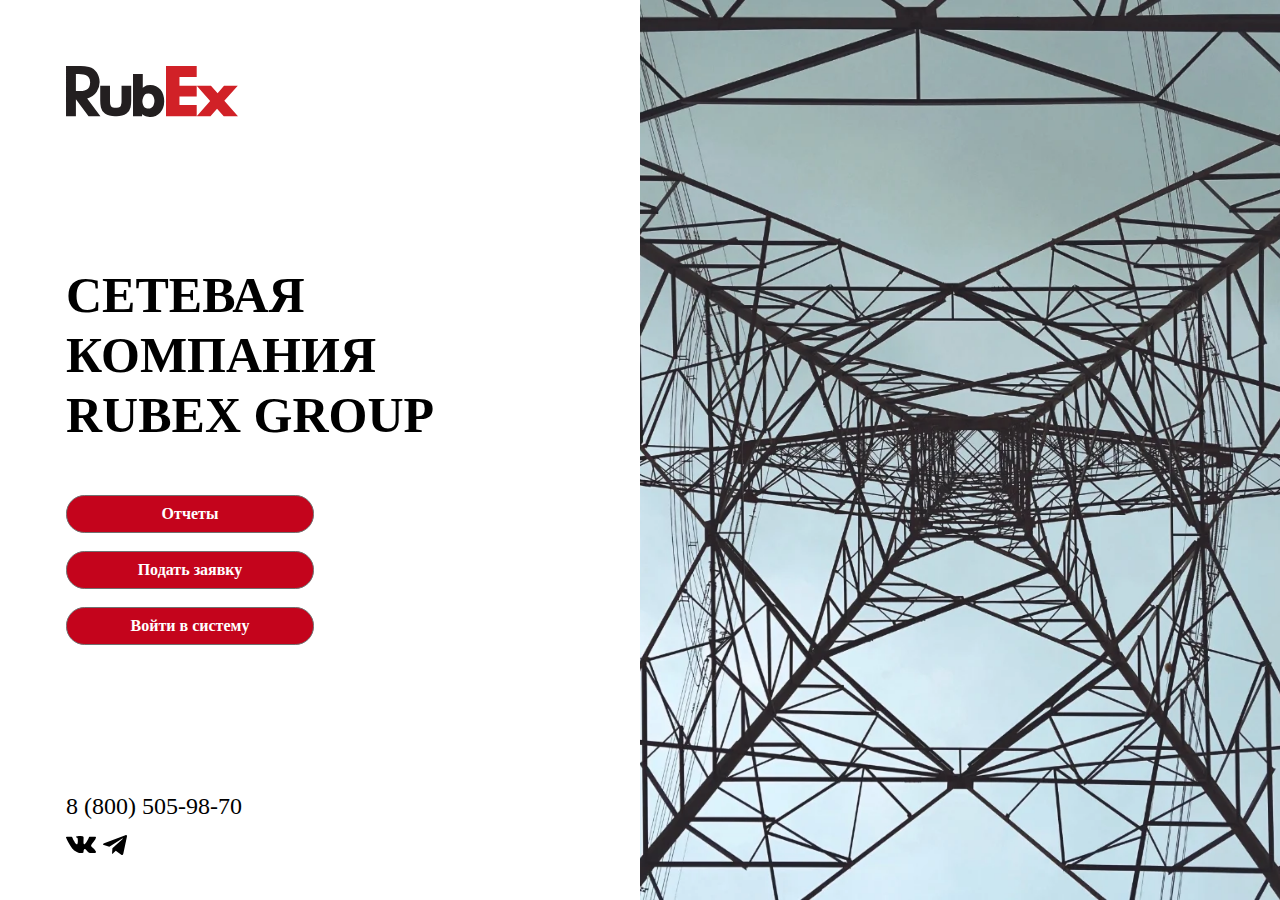
==== commit f2102802: "Сборка" ====
--- a/RubEx-Electro/index.html
+++ b/RubEx-Electro/index.html
@@ -1,76 +1,76 @@
-<!DOCTYPE html>
-<html lang="ru">
-<head>
-	<title>Главная</title>
-	<meta charset="UTF-8">
-	<meta name="format-detection" content="telephone=no">
-	<link rel="stylesheet" href="css/style.min.css">
-	<!-- <link rel="stylesheet" href="css/fancybox.css"> -->
-	<link rel="icon" type="image/png" href="img/favicons/icon256.png" sizes="256x256">
-	<link rel="icon" type="image/png" href="img/favicons/icon128.png" sizes="128x128">
-	<link rel="icon" type="image/png" href="img/favicons/icon64.png" sizes="64x64">
-	<link rel="icon" type="image/png" href="img/favicons/icon32.png" sizes="32x32">
-	<link rel="icon" type="image/png" href="img/favicons/icon16.png" sizes="16x16">
-	<link rel="icon" type="image/png" href="img/favicons/icon.svg" sizes="any">
-	<link rel="shortcut icon" href="favicon.ico">
-	<!-- <meta name="robots" content="noindex, nofollow"> -->
-	<!-- <meta name="viewport" content="width=device-width, initial-scale=1.0, maximum-scale=1.0, user-scalable=0"> -->
-	<meta name="viewport" content="width=device-width, initial-scale=1.0">
-</head>
-
-<body>
-	<div class="wrapper">
-
-		<div class="index-navBlock navBlock">
-			<header id="header" class="header">
-	<a href="index.html" class="logo-icon header__logo">
-		<!-- <? bloginfo("url"); ?> -->
-	</a>
-</header>
-
-			<section id="titleBlock" class="index-titleBlock titleBlock">
-
-				<h1 class="titleBlock__title">
-					СЕТЕВАЯ КОМПАНИЯ <br>
-					RUBEX GROUP
-				</h1>
-
-				<ul class="titleBlock__list">
-					<li class="titleBlock__list-item">
-						<a href="#" class="titleBlock__list-item-link btn">Отчеты</a>
-					</li>
-					<li class="titleBlock__list-item">
-						<a href="#" class="titleBlock__list-item-link btn">Подать заявку</a>
-					</li>
-					<li class="titleBlock__list-item">
-						<a href="#" class="titleBlock__list-item-link btn">Войти в систему</a>
-					</li>
-				</ul>
-
-			</section>
-
-			<footer id="footer" class="footer">
-  <div class="footer__block">
-    <a href="tel:88005059870" class="footer__block-phone">8 (800) 505-98-70</a>
-    <div class="footer__block-social d-flex">
-      <a href="#" class="footer__block-social-icon footer__block-social-icon_01"></a>
-      <a href="#" class="footer__block-social-icon footer__block-social-icon_02"></a>
-    </div>
-  </div>
-</footer>
-		</div>
-
-		<div class="index-imgBlock imgBlock">
-			<img src="img/index.jpg" alt="">
-		</div>
-
-	</div>
-	
-	<!-- Swiper -->
-<!-- <script src="https://unpkg.com/swiper/swiper-bundle.min.js"></script> -->
-<!-- <script src="https://api-maps.yandex.ru/2.1/?lang=ru_RU"></script> -->
-<script src="js/vendors.min.js"></script>
-<script src="js/app.min.js"></script>
-</body>
-
+<!DOCTYPE html>+<html lang="ru">+<head>+	<title>Главная</title>+	<meta charset="UTF-8">+	<meta name="format-detection" content="telephone=no">+	<link rel="stylesheet" href="css/style.min.css?_v=20221117012133">+	<!-- <link rel="stylesheet" href="css/fancybox.css?_v=20221117012133"> -->+	<link rel="icon" type="image/png" href="img/favicons/icon256.png" sizes="256x256">+	<link rel="icon" type="image/png" href="img/favicons/icon128.png" sizes="128x128">+	<link rel="icon" type="image/png" href="img/favicons/icon64.png" sizes="64x64">+	<link rel="icon" type="image/png" href="img/favicons/icon32.png" sizes="32x32">+	<link rel="icon" type="image/png" href="img/favicons/icon16.png" sizes="16x16">+	<link rel="icon" type="image/png" href="img/favicons/icon.svg" sizes="any">+	<link rel="shortcut icon" href="favicon.ico">+	<!-- <meta name="robots" content="noindex, nofollow"> -->+	<!-- <meta name="viewport" content="width=device-width, initial-scale=1.0, maximum-scale=1.0, user-scalable=0"> -->+	<meta name="viewport" content="width=device-width, initial-scale=1.0">+</head>++<body>+	<div class="wrapper wrapper-index">++		<div class="index-navBlock navBlock">+			<header id="header" class="header">+	<a href="index.html" class="logo-icon header__logo">+		<!-- <? bloginfo("url"); ?> -->+	</a>+</header>++			<section id="titleBlock" class="index-titleBlock titleBlock">++				<h1 class="index-titleBlock__title">+					СЕТЕВАЯ КОМПАНИЯ <br>+					RUBEX GROUP+				</h1>++				<ul class="titleBlock__list">+					<li class="titleBlock__list-item">+						<a href="#" class="titleBlock__list-item-link btn">Отчеты</a>+					</li>+					<li class="titleBlock__list-item">+						<a href="#" class="titleBlock__list-item-link btn">Подать заявку</a>+					</li>+					<li class="titleBlock__list-item">+						<a href="#" class="titleBlock__list-item-link btn">Войти в систему</a>+					</li>+				</ul>++			</section>++			<footer id="footer" class="footer">+  <div class="footer__block">+    <a href="tel:88005059870" class="footer__block-phone">8 (800) 505-98-70</a>+    <div class="footer__block-social d-flex">+      <a href="#" class="footer__block-social-icon footer__block-social-icon_01"></a>+      <a href="#" class="footer__block-social-icon footer__block-social-icon_02"></a>+    </div>+  </div>+</footer>+		</div>++		<div class="index-imgBlock imgBlock">+			<picture><source srcset="img/index.webp" type="image/webp"><img src="img/index.jpg?_v=1668637293532" alt=""></picture>+		</div>++	</div>+	+	<!-- Swiper -->+<!-- <script src="https://unpkg.com/swiper/swiper-bundle.min.js"></script> -->+<!-- <script src="https://api-maps.yandex.ru/2.1/?lang=ru_RU"></script> -->+<script src="js/vendors.min.js?_v=20221117012133"></script>+<script src="js/app.min.js?_v=20221117012133"></script>+</body>+ </html>--- a/RubEx-Electro/css/style.min.css
+++ b/RubEx-Electro/css/style.min.css
@@ -1,3303 +1 @@
-@charset "UTF-8";
-* {
-  padding: 0px;
-  margin: 0px;
-  border: 0px;
-}
-
-*,
-*:before,
-*:after {
-  -moz-box-sizing: border-box;
-  -webkit-box-sizing: border-box;
-  box-sizing: border-box;
-}
-
-aside,
-nav,
-footer,
-header,
-section {
-  display: block;
-}
-
-html {
-  font-size: 16px;
-}
-
-html,
-body {
-  height: 100%;
-  min-width: 320px;
-}
-
-body {
-  line-height: 1;
-  font-family: "Lato";
-  -ms-text-size-adjust: 100%;
-  -moz-text-size-adjust: 100%;
-  -webkit-text-size-adjust: 100%;
-}
-
-input,
-button,
-textarea {
-  font-family: "Lato";
-  font-size: inherit;
-}
-
-input::-ms-clear {
-  display: none;
-}
-
-button {
-  cursor: pointer;
-  background-color: inherit;
-}
-
-button::-moz-focus-inner {
-  padding: 0;
-  border: 0;
-}
-
-a,
-a:visited {
-  text-decoration: none;
-}
-
-a:hover {
-  text-decoration: none;
-}
-
-ul li {
-  list-style: none;
-}
-
-img {
-  vertical-align: top;
-  max-width: 100%;
-  width: 100%;
-  height: 100%;
-  object-fit: cover;
-}
-
-h1,
-h2,
-h3,
-h4,
-h5,
-h6 {
-  font-weight: inherit;
-  font-size: inherit;
-}
-
-table {
-  border-collapse: collapse;
-  border-spacing: 0;
-  boder: 0;
-}
-
-table td {
-  padding: 0;
-  margin: 0;
-}
-
-/*
-&::-webkit-scrollbar {
-	display: none;
-}
-*/
-body {
-  font-weight: 400;
-  color: #000;
-}
-body a {
-  font-family: "Lato";
-  color: #000;
-}
-body._lock {
-  overflow: hidden;
-  touch-action: none;
-}
-
-h1 {
-  font-size: 50px;
-  font-weight: 600;
-  line-height: 120%;
-}
-
-h2 {
-  font-size: 32px;
-  font-weight: 500;
-  line-height: 38px;
-}
-
-h3 {
-  font-size: 28px;
-  font-weight: 500;
-  line-height: 38px;
-}
-
-h4 {
-  font-size: 25px;
-  font-weight: 500;
-  line-height: 38px;
-}
-
-.title {
-  text-align: center;
-  color: #222222;
-  margin-bottom: 38px;
-}
-
-@media (max-width: 768px) {
-  h1 {
-    font-size: 26px;
-  }
-  h2 {
-    font-size: 24px;
-  }
-}
-.wrapper {
-  width: 100%;
-  min-height: 100%;
-  overflow: hidden;
-  display: flex;
-  justify-content: space-between;
-}
-.wrapper > * {
-  min-width: 0;
-}
-
-._container {
-  max-width: 1170px;
-  margin: 0 auto;
-}
-
-.form__error {
-  color: red;
-  margin-bottom: 10px;
-}
-
-.btn {
-  display: inline-flex;
-  justify-content: center;
-  align-items: center;
-  text-align: center;
-  padding: 10px 25px;
-  min-width: 248px;
-  min-height: 37px;
-  font-size: 16px;
-  font-weight: 600;
-  color: #fff;
-  border-radius: 18.5px;
-  background: #c4041c;
-  border: 1px solid #707070;
-}
-.btn.fw {
-  width: 100%;
-}
-
-.button {
-  display: inline-flex;
-  padding: 0px 0px;
-}
-.button._fw {
-  width: 100%;
-}
-
-.switch-block__label {
-  position: relative;
-  display: inline-block;
-  width: 37px;
-  height: 20px;
-  background: #DDE5EC;
-  border-radius: 20px;
-  transition: all 0.3s;
-  cursor: pointer;
-}
-
-.switch-block__label:after {
-  content: "";
-  position: absolute;
-  width: 17px;
-  height: 17px;
-  border-radius: 18px;
-  background-color: white;
-  top: 1px;
-  left: 2px;
-  transition: all 0.3s;
-}
-
-input[type=checkbox]:checked + .switch-block__label:after {
-  transform: translateX(16px);
-}
-
-input[type=checkbox]:checked + .switch-block__label {
-  background-color: #FFB400;
-}
-
-.switch-block__input {
-  position: absolute;
-  left: -9999px;
-}
-
-.search {
-  position: relative;
-  width: 100%;
-  height: 30px;
-}
-
-.search__input {
-  font-size: 12px;
-  font-weight: 300;
-  color: #464749;
-  padding-left: 14px;
-  border: 1px solid #e0e1e3 !important;
-  border-radius: 5px !important;
-}
-
-.search__btn {
-  background-color: transparent;
-  border: none;
-}
-.search__btn:before {
-  content: "";
-  position: absolute;
-  top: 8px;
-  right: 8px;
-  width: 17px;
-  height: 17px;
-  background-position: 0 0;
-  background-repeat: no-repeat;
-  background-size: 100%;
-  background-image: url([data-uri]);
-}
-
-.select {
-  position: relative;
-}
-.select__item {
-  position: relative;
-}
-.select__title {
-  color: #000;
-  border: 1px solid #d9d9d9;
-  background-color: #fff;
-  cursor: pointer;
-  border-radius: 4px;
-}
-@media (max-width: 991.98px) {
-  .select__title {
-    font-size: 18px;
-  }
-}
-.select__value {
-  display: flex;
-  font-size: 14px;
-  height: 30px;
-  padding: 0px 15px;
-  align-items: center;
-  justify-content: space-between;
-  flex-direction: row-reverse;
-}
-.select__value span {
-  height: 1em;
-  overflow: hidden;
-  display: -webkit-box;
-  -webkit-line-clamp: 1;
-  -webkit-box-orient: vertical;
-}
-.select__value:before {
-  content: "";
-  display: inline-block;
-  transition: all 0.3s ease 0s;
-  width: 11px;
-  height: 7px;
-  background: url("../img/icons/triangl-black.svg") center/100% no-repeat;
-}
-.select__input {
-  width: 100%;
-  height: 100%;
-  background-color: transparent;
-}
-.select__options {
-  color: #000;
-  position: absolute;
-  top: 29px;
-  border-radius: 0 0 4px 4px;
-  min-width: 100%;
-  left: 0;
-  background-color: #fff;
-  border-top: 0;
-  border: 1px solid #d9d9d9;
-  border-top: 0;
-  font-size: 14px;
-  padding: 10px 0px 5px 0px;
-}
-@media (max-width: 991.98px) {
-  .select__options {
-    font-size: 18px;
-  }
-}
-.select__option {
-  cursor: pointer;
-  padding: 5px 15px;
-  margin: 0px 0px 0px 0px;
-}
-@media (min-width: 992px) {
-  .select__option:hover {
-    background: #d9d9d9;
-  }
-}
-.select._active {
-  z-index: 5;
-}
-.select._active .select__value:before {
-  transform: rotate(-180deg);
-}
-.select._active .select__options {
-  display: block;
-}
-
-input[type=range] {
-  cursor: pointer;
-}
-
-input[type=text],
-input[type=email],
-input[type=tel],
-textarea {
-  -webkit-appearance: none;
-  -moz-appearance: none;
-  appearance: none;
-}
-input[type=text]:focus,
-input[type=email]:focus,
-input[type=tel]:focus,
-textarea:focus {
-  outline: none;
-}
-
-.input {
-  display: flex;
-  width: 100%;
-  height: 30px;
-  padding: 0px 15px;
-  border-radius: 5px;
-  border: 1px solid #000;
-}
-.input._focus {
-  background: grey;
-}
-.input._error {
-  border: 1px solid red;
-}
-
-textarea.input {
-  resize: none;
-  padding: 5px 10px;
-}
-
-::-webkit-input-placeholder {
-  color: rgba(133, 132, 132, 0.4784313725);
-}
-
-::-moz-placeholder {
-  color: rgba(133, 132, 132, 0.4784313725);
-}
-
-/* Firefox 19+ */
-:-moz-placeholder {
-  color: rgba(133, 132, 132, 0.4784313725);
-}
-
-/* Firefox 18- */
-:-ms-input-placeholder {
-  color: rgba(133, 132, 132, 0.4784313725);
-}
-
-input::-webkit-outer-spin-button,
-input::-webkit-inner-spin-button {
-  /* display: none; <- Crashes Chrome on hover */
-  -webkit-appearance: none;
-  margin: 0;
-  /* <-- Apparently some margin are still there even though it's hidden */
-}
-
-.checkbox {
-  position: relative;
-}
-.checkbox__input {
-  position: absolute;
-  width: 0;
-  height: 0;
-  opacity: 0;
-  visibility: hidden;
-}
-.checkbox__input:checked + .checkbox__text:before {
-  background: #fff url("../img/icons/check.svg") center no-repeat;
-}
-.checkbox__text {
-  display: inline-flex;
-  align-items: center;
-  position: relative;
-  font-size: 16px;
-  color: #ffffff;
-  letter-spacing: -0.3px;
-  line-height: 1.25;
-  cursor: pointer;
-}
-.checkbox__text:before {
-  content: "";
-  align-self: flex-start;
-  margin: 0px 14px 0px 0px;
-  flex: 0 0 20px;
-  left: 0;
-  top: 0;
-  width: 20px;
-  height: 18px;
-  background: #fff;
-  border: 1px solid #a7a9ac;
-}
-.checkbox a {
-  color: #fff;
-  text-decoration: underline;
-}
-@media (min-width: 992px) {
-  .checkbox a:hover {
-    text-decoration: none;
-  }
-}
-.checkbox._error .checkbox__text:before {
-  border: 1px solid #ee1212;
-}
-
-.options {
-  display: flex;
-  flex-direction: column;
-  align-items: flex-start;
-}
-.options__item {
-  position: relative;
-  cursor: pointer;
-}
-.options__input {
-  position: absolute;
-  width: 0;
-  height: 0;
-  opacity: 0;
-  left: 0;
-  top: 0;
-  visibility: hidden;
-}
-.options__input:checked + .options__text:after {
-  transform: scale(1);
-}
-.options__text {
-  display: inline-flex;
-  align-items: center;
-  position: relative;
-  font-size: 16px;
-  color: #ffffff;
-  letter-spacing: -0.3px;
-  line-height: 1.25;
-}
-.options__text:before {
-  content: "";
-  align-self: flex-start;
-  margin: 0px 14px 0px 0px;
-  flex: 0 0 20px;
-  left: 0;
-  top: 0;
-  border-radius: 50%;
-  width: 20px;
-  height: 18px;
-  background: #fff;
-  border: 1px solid #a7a9ac;
-}
-.options__text:after {
-  content: "";
-  transition: all 0.3s ease 0s;
-  transform: scale(0);
-  width: 10px;
-  height: 10px;
-  border-radius: 50%;
-  background-color: #77243a;
-  position: absolute;
-  left: 5px;
-  top: 4px;
-}
-
-.rating {
-  display: flex;
-  align-items: flex-end;
-  font-size: 40px;
-  line-height: 0.75;
-  transition: opacity 0.3s ease 0s;
-}
-
-.rating.rating_sending {
-  opacity: 0.2;
-}
-
-.rating.rating_set .rating__active,
-.rating.rating_set .rating__item {
-  cursor: pointer;
-}
-
-.rating__body {
-  position: relative;
-}
-
-.rating__body::before {
-  content: "★★★★★";
-  display: block;
-}
-
-.rating__active {
-  position: absolute;
-  width: 0%;
-  height: 100%;
-  top: 0;
-  left: 0;
-  overflow: hidden;
-}
-
-.rating__active::before {
-  content: "★★★★★";
-  position: absolute;
-  width: 100%;
-  height: 100%;
-  top: 0;
-  left: 0;
-  color: #ffd300;
-}
-
-.rating__items {
-  display: flex;
-  position: absolute;
-  width: 100%;
-  height: 100%;
-  top: 0;
-  left: 0;
-}
-
-.rating__item {
-  flex: 0 0 20%;
-  height: 100%;
-  opacity: 0;
-}
-
-.rating__value {
-  font-size: 50%;
-  line-height: 1;
-  padding: 0px 0px 0px 10px;
-}
-
-.quantity {
-  width: 88px;
-  height: 40px;
-  display: flex;
-  border: 1px solid rgba(166, 166, 166, 0.45);
-}
-.quantity__button {
-  flex: 0 0 30px;
-  position: relative;
-  cursor: pointer;
-}
-.quantity__button::before, .quantity__button::after {
-  content: "";
-  position: absolute;
-  top: 50%;
-  left: 50%;
-  transition: all 0.3s ease 0s;
-  margin: 0px 0px 0px -4.5px;
-  background-color: #a6a6a6;
-  width: 9px;
-  height: 1px;
-}
-@media (min-width: 991.98px) {
-  .quantity__button:hover::before, .quantity__button:hover::after {
-    background-color: rgba(0, 0, 0, 0.5);
-  }
-}
-.quantity__button_plus::before {
-  transform: rotate(-90deg);
-}
-.quantity__input {
-  flex: 1 1 auto;
-}
-.quantity__input input {
-  height: 100%;
-  color: #a6a6a6;
-  font-size: 12px;
-  width: 100%;
-  text-align: center;
-  outline: none;
-}
-
-.price__inputs {
-  display: flex;
-}
-.price__inputs input {
-  margin: 0 10px 0 0;
-}
-
-.d-flex {
-  display: flex;
-}
-
-._bgi {
-  background-position: 0 0;
-  background-size: cover;
-  background-repeat: no-repeat;
-}
-
-.menu__link {
-  transition: opacity 0.3s;
-}
-
-.sibling-fade:hover .menu__link:not(:hover) {
-  opacity: 0.5;
-}
-
-.nuar_blk {
-  position: absolute;
-  top: 0;
-  left: 0;
-  z-index: 2;
-  width: 100%;
-  height: 100%;
-  background-color: rgba(0, 0, 0, 0.2078431373);
-}
-.nuar_blk:hover {
-  background-color: rgba(0, 0, 0, 0.3137254902);
-}
-
-.nuar_color {
-  position: relative;
-  width: 300px;
-  height: 160px;
-  border-radius: 25px;
-  overflow: hidden;
-  filter: drop-shadow(0px 0px 6px rgba(0, 0, 0, 0.5));
-}
-.nuar_color:before {
-  content: "";
-  position: absolute;
-  width: 100%;
-  height: 100%;
-  background-image: radial-gradient(circle at 100% 0%, #fec38e, #ff7700 70%);
-  border-radius: inherit;
-  transform: skewY(-12deg);
-  transform-origin: 100% 50%;
-}
-
-.row:after {
-  display: block;
-  content: "";
-  clear: both;
-}
-
-.rub:after {
-  content: "₽";
-}
-
-.callback-widget {
-  position: fixed;
-  bottom: 3%;
-  right: 1%;
-  z-index: 500;
-  content: "";
-  width: 70px;
-  height: 70px;
-  background-size: 100%;
-  background-position: 0 0;
-  background-repeat: no-repeat;
-  background-image: url("[data-uri]");
-}
-
-.callback-widget-mob {
-  display: none;
-}
-
-.blink {
-  animation: blink 3s infinite;
-  -webkit-animation: blink 3s linear infinite;
-}
-
-@keyframes blink {
-  50% {
-    opacity: 0.7;
-  }
-}
-.parallax {
-  background: url("../img/smart-conven.jpg") center/cover no-repeat fixed;
-}
-
-ol.counter {
-  list-style-type: none;
-  counter-reset: item;
-}
-ol.counter li {
-  position: relative;
-  padding: 0px 0px 0px 45px;
-}
-ol.counter li:before {
-  counter-increment: item;
-  content: counter(item);
-  position: absolute;
-  left: 0;
-  top: 0;
-  color: #818181;
-  font-size: 14px;
-  font-weight: 700;
-  text-align: center;
-  line-height: 26px;
-  border-radius: 50%;
-  width: 28px;
-  height: 28px;
-  border: 1px solid #4274bb;
-}
-
-.ellipsis {
-  display: block;
-  overflow: hidden;
-  width: 100%;
-  white-space: nowrap;
-  text-overflow: ellipsis;
-}
-
-.es {
-  overflow: hidden;
-  white-space: nowrap;
-  text-overflow: ellipsis;
-}
-
-.table {
-  display: table;
-  font-size: 0;
-  width: 100%;
-}
-
-.trow {
-  display: table-row;
-}
-
-.cell {
-  display: table-cell;
-}
-.cell.full {
-  width: 100%;
-}
-
-._ibg {
-  position: relative;
-}
-._ibg img {
-  position: absolute;
-  width: 100%;
-  height: 100%;
-  top: 0;
-  left: 0;
-  object-fit: cover;
-}
-
-body.ie ._ibg {
-  background-position: center;
-  background-size: cover;
-  background-repeat: no-repeat;
-}
-body.ie ._ibg img {
-  width: 0;
-  height: 0;
-  opacity: 0;
-  visibility: hidden;
-}
-
-._video {
-  position: relative;
-  overflow: hidden;
-  height: 0;
-  padding-bottom: 56.25%;
-}
-._video video,
-._video iframe,
-._video object,
-._video embed {
-  position: absolute;
-  top: 0;
-  left: 0;
-  width: 100%;
-  height: 100%;
-}
-
-.videobg video,
-.videobg iframe,
-.videobg object,
-.videobg embed {
-  position: fixed;
-  top: 50%;
-  left: 50%;
-  min-width: 100%;
-  min-height: 100%;
-  width: auto;
-  height: auto;
-  z-index: -100;
-  transform: translateX(-50%) translateY(-50%);
-  background-size: cover;
-}
-
-._more-content {
-  transition: all 0.3s ease 0s;
-  overflow: hidden;
-}
-
-._more-link {
-  cursor: pointer;
-}
-._more-link span {
-  font-style: normal;
-}
-._more-link span:first-child {
-  display: block;
-}
-._more-link span:last-child {
-  display: none;
-}
-._more-link._active span {
-  font-style: normal;
-}
-._more-link._active span:first-child {
-  display: none;
-}
-._more-link._active span:last-child {
-  display: block;
-}
-
-._swiper {
-  overflow: hidden;
-}
-._swiper .swiper-wrapper {
-  width: 100%;
-  height: 100%;
-  box-sizing: content-box;
-  display: flex;
-  position: relative;
-}
-._swiper.swiper-container-vertical .swiper-wrapper {
-  flex-direction: column;
-}
-._swiper.swiper-container-autoheight .swiper-wrapper {
-  align-items: flex-start;
-}
-
-.swiper-container-initialized .swiper-slide {
-  flex-shrink: 0;
-}
-
-.swiper-container-android .swiper-slide,
-.swiper-container-android .swiper-wrapper {
-  transform: translate3d(0px, 0, 0);
-}
-
-.swiper-button-lock {
-  display: none !important;
-}
-
-.swiper-button {
-  position: absolute;
-  top: 28%;
-  z-index: 5000;
-  width: 43px;
-  height: 43px;
-  border: 2px solid #fff;
-  border-radius: 50%;
-  cursor: pointer;
-  display: flex;
-  justify-content: center;
-  align-items: center;
-}
-.swiper-button:before {
-  content: "";
-  float: left;
-  flex: 0 0 8px;
-  height: 12px;
-  background-size: 100%;
-  background-position: 0 0;
-  background-repeat: no-repeat;
-}
-
-.swiper-button-next {
-  left: 2%;
-}
-.swiper-button-next:before {
-  background-image: url("[data-uri]");
-}
-
-.swiper-button-prev {
-  right: 2%;
-}
-.swiper-button-prev:before {
-  background-image: url("[data-uri]");
-}
-
-.swiper-pagination-bullets {
-  display: flex;
-  justify-content: center;
-  align-items: center;
-  margin-top: 31px;
-}
-
-.swiper-pagination-bullet {
-  flex: 0 0 10px;
-  height: 10px;
-  background: #660B1D;
-  border-radius: 50%;
-  opacity: 0.6;
-  cursor: pointer;
-  margin-right: 20px;
-}
-.swiper-pagination-bullet:last-child {
-  margin: 0px 0px 0px 0px;
-}
-
-.swiper-pagination-bullet-active {
-  flex: 0 0 15px;
-  height: 15px;
-  background: #660B1D;
-  opacity: 1;
-}
-
-._tabs-item {
-  cursor: pointer;
-}
-
-._tabs-block {
-  display: none;
-}
-._tabs-block._active {
-  display: block;
-}
-
-.mirror {
-  transform: scale(-1, 1);
-}
-
-.nicescroll-rails {
-  z-index: 1000 !important;
-}
-
-.spollers-block__title {
-  cursor: pointer;
-}
-
-._custom-scroll {
-  position: fixed;
-  right: 0;
-  top: 0;
-  width: 3px;
-  height: 100%;
-  z-index: 1000;
-}
-._custom-scroll__line {
-  background-color: rgba(0, 0, 0, 0.5);
-  border-radius: 3px 0 0 3px;
-  position: relative;
-  left: 0;
-  top: 0;
-  width: 100%;
-}
-
-.slick-slider .slick-track {
-  justify-content: space-between;
-}
-
-.slick-arrow {
-  position: absolute;
-  top: 45%;
-  width: 43px;
-  height: 43px;
-  font-size: 0;
-  display: flex;
-  justify-content: center;
-  align-items: center;
-  border-radius: 50%;
-  background: #fff;
-  border: 1px solid #D2D1D1;
-  z-index: 50;
-}
-
-.slick-arrow:before {
-  content: "";
-  float: left;
-  width: 7px;
-  height: 15px;
-  background-position: 0 0;
-  background-repeat: no-repeat;
-  background-size: 100%;
-}
-
-.slick-next {
-  left: -20px;
-}
-
-.slick-prev {
-  right: -20px;
-}
-
-.slick-next:before {
-  background-image: url("[data-uri]");
-}
-
-.slick-prev:before {
-  background-image: url("[data-uri]");
-}
-
-[data-showmore-button] span:last-child {
-  display: none;
-}
-._showmore-active [data-showmore-button] span {
-  display: none;
-}
-._showmore-active [data-showmore-button] span:last-child {
-  display: block;
-}
-
-::-webkit-scrollbar {
-  overflow-y: scroll;
-  width: 7px;
-  background-color: #f9f9fd;
-}
-
-::-webkit-scrollbar-thumb {
-  background-color: grey;
-}
-
-.qs-datepicker-container {
-  margin: 5px;
-  font-size: 1rem;
-  font-family: sans-serif;
-  color: #000;
-  position: absolute;
-  width: 15.625em;
-  display: -webkit-box;
-  display: -ms-flexbox;
-  display: flex;
-  -webkit-box-orient: vertical;
-  -webkit-box-direction: normal;
-  -ms-flex-direction: column;
-  flex-direction: column;
-  z-index: 9001;
-  -webkit-user-select: none;
-  -moz-user-select: none;
-  -ms-user-select: none;
-  user-select: none;
-  overflow: hidden;
-  background: #000;
-  -webkit-box-shadow: 0 1.25em 1.25em -0.9375em rgba(0, 0, 0, 0.3);
-  box-shadow: 0 1.25em 1.25em -0.9375em rgba(0, 0, 0, 0.3);
-  border-right: 1px solid #fff;
-  border-left: 1px solid #f1ad70;
-  padding: 5px;
-}
-.qs-datepicker-container:before, .qs-datepicker-container:after {
-  content: "";
-  width: 100%;
-  height: 2px;
-  left: 0;
-  z-index: 2;
-  position: absolute;
-  background-image: linear-gradient(to right, #f1ad70 0%, #fffdf2 100%);
-}
-.qs-datepicker-container:before {
-  top: 0;
-}
-.qs-datepicker-container:after {
-  bottom: 0;
-}
-
-.qs-datepicker-container * {
-  -webkit-box-sizing: border-box;
-  box-sizing: border-box;
-}
-
-.qs-datepicker-container.qs-centered {
-  position: fixed;
-  top: 50%;
-  left: 50%;
-  -webkit-transform: translate(-50%, -50%);
-  -ms-transform: translate(-50%, -50%);
-  transform: translate(-50%, -50%);
-}
-
-.qs-datepicker-container.qs-hidden {
-  display: none;
-}
-
-.qs-datepicker .qs-overlay {
-  position: absolute;
-  top: 0;
-  left: 0;
-  background: rgba(0, 0, 0, 0.75);
-  color: #fff;
-  width: 100%;
-  height: 100%;
-  padding: 0.5em;
-  z-index: 1;
-  opacity: 1;
-  -webkit-transition: opacity 0.3s;
-  transition: opacity 0.3s;
-  display: -webkit-box;
-  display: -ms-flexbox;
-  display: flex;
-  -webkit-box-orient: vertical;
-  -webkit-box-direction: normal;
-  -ms-flex-direction: column;
-  flex-direction: column;
-}
-
-.qs-datepicker .qs-overlay.qs-hidden {
-  opacity: 0;
-  z-index: -1;
-}
-
-.qs-datepicker .qs-overlay .qs-overlay-year {
-  background: rgba(0, 0, 0, 0);
-  border: none;
-  border-bottom: 1px solid #fff;
-  border-radius: 0;
-  color: #fff;
-  font-size: 0.875em;
-  padding: 0.25em 0;
-  width: 80%;
-  text-align: center;
-  margin: 0 auto;
-  display: block;
-}
-
-.qs-datepicker .qs-overlay .qs-overlay-year::-webkit-inner-spin-button {
-  -webkit-appearance: none;
-}
-
-.qs-datepicker .qs-overlay .qs-close {
-  padding: 0.5em;
-  cursor: pointer;
-  position: absolute;
-  top: 0;
-  right: 0;
-}
-
-.qs-datepicker .qs-overlay .qs-submit {
-  border: 1px solid #fff;
-  border-radius: 0.26392em;
-  padding: 0.5em;
-  margin: 0 auto auto;
-  cursor: pointer;
-  background: hsla(0deg, 0%, 50.2%, 0.4);
-}
-
-.qs-datepicker .qs-overlay .qs-submit.qs-disabled {
-  color: grey;
-  border-color: grey;
-  cursor: not-allowed;
-}
-
-.qs-datepicker .qs-overlay .qs-overlay-month-container {
-  display: -webkit-box;
-  display: -ms-flexbox;
-  display: flex;
-  -ms-flex-wrap: wrap;
-  flex-wrap: wrap;
-  -webkit-box-flex: 1;
-  -ms-flex-positive: 1;
-  flex-grow: 1;
-}
-
-.qs-datepicker .qs-overlay .qs-overlay-month {
-  display: -webkit-box;
-  display: -ms-flexbox;
-  display: flex;
-  -webkit-box-pack: center;
-  -ms-flex-pack: center;
-  justify-content: center;
-  -webkit-box-align: center;
-  -ms-flex-align: center;
-  align-items: center;
-  width: 33.33333%;
-  cursor: pointer;
-  opacity: 0.5;
-  -webkit-transition: opacity 0.15s;
-  transition: opacity 0.15s;
-}
-
-.qs-datepicker .qs-overlay .qs-overlay-month.active,
-.qs-datepicker .qs-overlay .qs-overlay-month:hover {
-  opacity: 1;
-}
-
-.qs-datepicker .qs-controls {
-  width: 100%;
-  display: -webkit-box;
-  display: -ms-flexbox;
-  display: flex;
-  -webkit-box-pack: justify;
-  -ms-flex-pack: justify;
-  justify-content: space-between;
-  -webkit-box-align: center;
-  -ms-flex-align: center;
-  align-items: center;
-  -webkit-box-flex: 1;
-  -ms-flex-positive: 1;
-  flex-grow: 1;
-  -ms-flex-negative: 0;
-  flex-shrink: 0;
-  background: #000;
-  color: #fff;
-  -webkit-filter: blur(0);
-  filter: blur(0);
-  -webkit-transition: -webkit-filter 0.3s;
-  transition: -webkit-filter 0.3s;
-  transition: filter 0.3s;
-  transition: filter 0.3s, -webkit-filter 0.3s;
-}
-
-.qs-datepicker .qs-controls.qs-blur {
-  -webkit-filter: blur(5px);
-  filter: blur(5px);
-}
-
-.qs-datepicker .qs-arrow {
-  height: 1.5625em;
-  width: 1.5625em;
-  position: relative;
-  cursor: pointer;
-  border-radius: 0.26392em;
-  -webkit-transition: background 0.15s;
-  transition: background 0.15s;
-}
-
-.qs-datepicker .qs-arrow:hover {
-  background: rgba(0, 0, 0, 0.1);
-}
-
-.qs-datepicker .qs-arrow:hover.qs-left:after {
-  border-right-color: #000;
-}
-
-.qs-datepicker .qs-arrow:hover.qs-right:after {
-  border-left-color: #000;
-}
-
-.qs-datepicker .qs-arrow:after {
-  content: "";
-  border: 0.39062em solid rgba(0, 0, 0, 0);
-  position: absolute;
-  top: 50%;
-  -webkit-transition: border 0.2s;
-  transition: border 0.2s;
-}
-
-.qs-datepicker .qs-arrow.qs-left:after {
-  border-right-color: grey;
-  right: 50%;
-  -webkit-transform: translate(25%, -50%);
-  -ms-transform: translate(25%, -50%);
-  transform: translate(25%, -50%);
-}
-
-.qs-datepicker .qs-arrow.qs-right:after {
-  border-left-color: grey;
-  left: 50%;
-  -webkit-transform: translate(-25%, -50%);
-  -ms-transform: translate(-25%, -50%);
-  transform: translate(-25%, -50%);
-}
-
-.qs-datepicker .qs-month-year {
-  font-weight: 700;
-  -webkit-transition: border 0.2s;
-  transition: border 0.2s;
-  border-bottom: 1px solid rgba(0, 0, 0, 0);
-  cursor: pointer;
-}
-
-.qs-datepicker .qs-month-year:hover {
-  border-bottom: 1px solid grey;
-}
-
-.qs-datepicker .qs-month-year:active:focus,
-.qs-datepicker .qs-month-year:focus {
-  outline: none;
-}
-
-.qs-datepicker .qs-month {
-  padding-right: 0.5ex;
-}
-
-.qs-datepicker .qs-year {
-  padding-left: 0.5ex;
-}
-
-.qs-datepicker .qs-squares {
-  display: -webkit-box;
-  display: -ms-flexbox;
-  display: flex;
-  color: #fff;
-  -ms-flex-wrap: wrap;
-  flex-wrap: wrap;
-  padding: 0.3125em;
-  -webkit-filter: blur(0);
-  filter: blur(0);
-  -webkit-transition: -webkit-filter 0.3s;
-  transition: -webkit-filter 0.3s;
-  transition: filter 0.3s;
-  transition: filter 0.3s, -webkit-filter 0.3s;
-}
-
-.qs-datepicker .qs-squares.qs-blur {
-  -webkit-filter: blur(5px);
-  filter: blur(5px);
-}
-
-.qs-datepicker .qs-square {
-  width: 14.28571%;
-  height: 1.5625em;
-  display: -webkit-box;
-  display: -ms-flexbox;
-  display: flex;
-  -webkit-box-align: center;
-  -ms-flex-align: center;
-  align-items: center;
-  -webkit-box-pack: center;
-  -ms-flex-pack: center;
-  justify-content: center;
-  cursor: pointer;
-  -webkit-transition: background 0.1s;
-  transition: background 0.1s;
-  border-radius: 0.26392em;
-}
-
-.qs-datepicker .qs-square.qs-current {
-  font-weight: 700;
-}
-
-.qs-datepicker .qs-square.qs-current span {
-  text-decoration: underline;
-}
-
-.qs-datepicker .qs-square.qs-active {
-  background: #fff;
-  color: #000;
-}
-
-.qs-datepicker .qs-square.qs-range-date-start:not(.qs-range-date-6) {
-  border-top-right-radius: 0;
-  border-bottom-right-radius: 0;
-}
-
-.qs-datepicker .qs-square.qs-range-date-middle {
-  background: #d4ebf2;
-}
-
-.qs-datepicker .qs-square.qs-range-date-middle:not(.qs-range-date-0):not(.qs-range-date-6) {
-  border-radius: 0;
-}
-
-.qs-datepicker .qs-square.qs-range-date-middle.qs-range-date-0 {
-  border-top-right-radius: 0;
-  border-bottom-right-radius: 0;
-}
-
-.qs-datepicker .qs-square.qs-range-date-end:not(.qs-range-date-0),
-.qs-datepicker .qs-square.qs-range-date-middle.qs-range-date-6 {
-  border-top-left-radius: 0;
-  border-bottom-left-radius: 0;
-}
-
-.qs-datepicker .qs-square.qs-disabled span {
-  opacity: 0.2;
-}
-
-.qs-datepicker .qs-square.qs-empty {
-  cursor: default;
-}
-
-.qs-datepicker .qs-square.qs-disabled {
-  cursor: not-allowed;
-}
-
-.qs-datepicker .qs-square.qs-day {
-  cursor: default;
-  font-weight: 700;
-  color: grey;
-}
-
-.qs-datepicker .qs-square:not(.qs-empty):not(.qs-disabled):not(.qs-day):not(.qs-active):hover {
-  background: orange;
-}
-
-.qs-datepicker .qs-event {
-  position: relative;
-}
-
-.qs-datepicker .qs-event:after {
-  content: "";
-  position: absolute;
-  width: 0.46875em;
-  height: 0.46875em;
-  border-radius: 50%;
-  background: #07f;
-  bottom: 0;
-  right: 0;
-}
-
-.qs-datepicker .qs-event.qs-disabled:after,
-.qs-datepicker .qs-event.qs-empty:after {
-  background: #cce4ff;
-}
-
-.lg-actions .lg-next,
-.lg-actions .lg-prev {
-  background-color: rgba(0, 0, 0, 0.45);
-  border-radius: 2px;
-  color: #999;
-  cursor: pointer;
-  display: block;
-  margin-top: -10px;
-  position: absolute;
-  display: block;
-  width: 20px;
-  height: 36px;
-  top: 50%;
-  transform: translate(0px, -50%);
-  z-index: 1080;
-}
-
-.lg-actions .lg-next.disabled,
-.lg-actions .lg-prev.disabled {
-  pointer-events: none;
-  opacity: 0.5;
-}
-
-.lg-actions .lg-next:hover,
-.lg-actions .lg-prev:hover {
-  color: #fff;
-}
-
-.lg-actions .lg-next {
-  right: 20px;
-  background: url("../img/icons/p-right.svg") 0 0/100% no-repeat;
-}
-
-.lg-actions .lg-prev {
-  left: 20px;
-  background: url("../img/icons/p-left.svg") 0 0/100% no-repeat;
-}
-
-@keyframes lg-right-end {
-  0% {
-    left: 0;
-  }
-  50% {
-    left: -30px;
-  }
-  100% {
-    left: 0;
-  }
-}
-@keyframes lg-left-end {
-  0% {
-    left: 0;
-  }
-  50% {
-    left: 30px;
-  }
-  100% {
-    left: 0;
-  }
-}
-.lg-outer.lg-right-end .lg-object {
-  -webkit-animation: lg-right-end 0.3s;
-  -o-animation: lg-right-end 0.3s;
-  animation: lg-right-end 0.3s;
-  position: relative;
-}
-
-.lg-outer.lg-left-end .lg-object {
-  -webkit-animation: lg-left-end 0.3s;
-  -o-animation: lg-left-end 0.3s;
-  animation: lg-left-end 0.3s;
-  position: relative;
-}
-
-.lg-toolbar {
-  z-index: 1082;
-  left: 0;
-  position: absolute;
-  top: 0;
-  width: 100%;
-  background-color: rgba(0, 0, 0, 0.45);
-}
-
-.lg-toolbar .lg-icon {
-  color: #999;
-  cursor: pointer;
-  float: right;
-  font-size: 24px;
-  height: 47px;
-  line-height: 27px;
-  padding: 10px 0;
-  text-align: center;
-  width: 50px;
-  text-decoration: none !important;
-  outline: medium none;
-  -webkit-transition: color 0.2s linear;
-  -o-transition: color 0.2s linear;
-  transition: color 0.2s linear;
-}
-
-.lg-toolbar .lg-icon:hover {
-  color: #fff;
-}
-
-.lg-toolbar .lg-close {
-  background: url("../img/icons/close.svg") center no-repeat;
-}
-
-.lg-toolbar .lg-download {
-  display: none;
-}
-
-.lg-sub-html {
-  background-color: rgba(0, 0, 0, 0.45);
-  bottom: 0;
-  color: #eee;
-  font-size: 16px;
-  left: 0;
-  padding: 10px 40px;
-  position: fixed;
-  right: 0;
-  text-align: center;
-  z-index: 1080;
-}
-
-.lg-sub-html h4 {
-  margin: 0;
-  font-size: 13px;
-  font-weight: bold;
-}
-
-.lg-sub-html p {
-  font-size: 12px;
-  margin: 5px 0 0;
-}
-
-#lg-counter {
-  color: #999;
-  display: inline-block;
-  font-size: 16px;
-  padding-left: 20px;
-  padding-top: 12px;
-  vertical-align: middle;
-}
-
-.lg-toolbar,
-.lg-prev,
-.lg-next {
-  opacity: 1;
-  -webkit-transition: -webkit-transform 0.35s cubic-bezier(0, 0, 0.25, 1) 0s, opacity 0.35s cubic-bezier(0, 0, 0.25, 1) 0s, color 0.2s linear;
-  -moz-transition: -moz-transform 0.35s cubic-bezier(0, 0, 0.25, 1) 0s, opacity 0.35s cubic-bezier(0, 0, 0.25, 1) 0s, color 0.2s linear;
-  -o-transition: -o-transform 0.35s cubic-bezier(0, 0, 0.25, 1) 0s, opacity 0.35s cubic-bezier(0, 0, 0.25, 1) 0s, color 0.2s linear;
-  transition: transform 0.35s cubic-bezier(0, 0, 0.25, 1) 0s, opacity 0.35s cubic-bezier(0, 0, 0.25, 1) 0s, color 0.2s linear;
-}
-
-.lg-hide-items .lg-prev {
-  opacity: 0;
-  -webkit-transform: translate3d(-10px, 0, 0);
-  transform: translate3d(-10px, 0, 0);
-}
-
-.lg-hide-items .lg-next {
-  opacity: 0;
-  -webkit-transform: translate3d(10px, 0, 0);
-  transform: translate3d(10px, 0, 0);
-}
-
-.lg-hide-items .lg-toolbar {
-  opacity: 0;
-  -webkit-transform: translate3d(0, -10px, 0);
-  transform: translate3d(0, -10px, 0);
-}
-
-body:not(.lg-from-hash) .lg-outer.lg-start-zoom .lg-object {
-  -webkit-transform: scale3d(0.5, 0.5, 0.5);
-  transform: scale3d(0.5, 0.5, 0.5);
-  opacity: 0;
-  -webkit-transition: -webkit-transform 250ms cubic-bezier(0, 0, 0.25, 1) 0s, opacity 250ms cubic-bezier(0, 0, 0.25, 1) !important;
-  -moz-transition: -moz-transform 250ms cubic-bezier(0, 0, 0.25, 1) 0s, opacity 250ms cubic-bezier(0, 0, 0.25, 1) !important;
-  -o-transition: -o-transform 250ms cubic-bezier(0, 0, 0.25, 1) 0s, opacity 250ms cubic-bezier(0, 0, 0.25, 1) !important;
-  transition: transform 250ms cubic-bezier(0, 0, 0.25, 1) 0s, opacity 250ms cubic-bezier(0, 0, 0.25, 1) !important;
-  -webkit-transform-origin: 50% 50%;
-  -moz-transform-origin: 50% 50%;
-  -ms-transform-origin: 50% 50%;
-  transform-origin: 50% 50%;
-}
-
-body:not(.lg-from-hash) .lg-outer.lg-start-zoom .lg-item.lg-complete .lg-object {
-  -webkit-transform: scale3d(1, 1, 1);
-  transform: scale3d(1, 1, 1);
-  opacity: 1;
-}
-
-.lg-outer .lg-thumb-outer {
-  background-color: #0d0a0a;
-  bottom: 0;
-  position: absolute;
-  width: 100%;
-  z-index: 1080;
-  max-height: 350px;
-  -webkit-transform: translate3d(0, 100%, 0);
-  transform: translate3d(0, 100%, 0);
-  -webkit-transition: -webkit-transform 0.25s cubic-bezier(0, 0, 0.25, 1) 0s;
-  -moz-transition: -moz-transform 0.25s cubic-bezier(0, 0, 0.25, 1) 0s;
-  -o-transition: -o-transform 0.25s cubic-bezier(0, 0, 0.25, 1) 0s;
-  transition: transform 0.25s cubic-bezier(0, 0, 0.25, 1) 0s;
-}
-
-.lg-outer .lg-thumb-outer.lg-grab .lg-thumb-item {
-  cursor: -webkit-grab;
-  cursor: -moz-grab;
-  cursor: -o-grab;
-  cursor: -ms-grab;
-  cursor: grab;
-}
-
-.lg-outer .lg-thumb-outer.lg-grabbing .lg-thumb-item {
-  cursor: move;
-  cursor: -webkit-grabbing;
-  cursor: -moz-grabbing;
-  cursor: -o-grabbing;
-  cursor: -ms-grabbing;
-  cursor: grabbing;
-}
-
-.lg-outer .lg-thumb-outer.lg-dragging .lg-thumb {
-  -webkit-transition-duration: 0s !important;
-  transition-duration: 0s !important;
-}
-
-.lg-outer.lg-thumb-open .lg-thumb-outer {
-  -webkit-transform: translate3d(0, 0%, 0);
-  transform: translate3d(0, 0%, 0);
-}
-
-.lg-outer .lg-thumb {
-  padding: 10px 0;
-  height: 100%;
-  margin-bottom: -5px;
-}
-
-.lg-outer .lg-thumb-item {
-  border-radius: 5px;
-  cursor: pointer;
-  float: left;
-  overflow: hidden;
-  height: 100%;
-  border: 2px solid #fff;
-  border-radius: 4px;
-  margin-bottom: 5px;
-}
-
-@media (min-width: 1025px) {
-  .lg-outer .lg-thumb-item {
-    -webkit-transition: border-color 0.25s ease;
-    -o-transition: border-color 0.25s ease;
-    transition: border-color 0.25s ease;
-  }
-}
-.lg-outer .lg-thumb-item.active,
-.lg-outer .lg-thumb-item:hover {
-  border-color: #a90707;
-}
-
-.lg-outer .lg-thumb-item img {
-  width: 100%;
-  height: 100%;
-  object-fit: cover;
-}
-
-.lg-outer.lg-has-thumb .lg-item {
-  padding-bottom: 120px;
-}
-
-.lg-outer.lg-can-toggle .lg-item {
-  padding-bottom: 0;
-}
-
-.lg-outer.lg-pull-caption-up .lg-sub-html {
-  -webkit-transition: bottom 0.25s ease;
-  -o-transition: bottom 0.25s ease;
-  transition: bottom 0.25s ease;
-}
-
-.lg-outer.lg-pull-caption-up.lg-thumb-open .lg-sub-html {
-  bottom: 100px;
-}
-
-.lg-outer .lg-toggle-thumb {
-  background-color: #0d0a0a;
-  border-radius: 2px 2px 0 0;
-  color: #999;
-  cursor: pointer;
-  font-size: 24px;
-  height: 39px;
-  line-height: 27px;
-  padding: 5px 0;
-  position: absolute;
-  right: 20px;
-  text-align: center;
-  top: -39px;
-  width: 50px;
-}
-
-.lg-outer .lg-toggle-thumb:after {
-  content: "\e1ff";
-}
-
-.lg-outer .lg-toggle-thumb:hover {
-  color: #fff;
-}
-
-.lg-outer .lg-video-cont {
-  display: inline-block;
-  vertical-align: middle;
-  max-width: 1140px;
-  max-height: 100%;
-  width: 100%;
-  padding: 0 5px;
-}
-
-.lg-outer .lg-video {
-  width: 100%;
-  height: 0;
-  padding-bottom: 56.25%;
-  overflow: hidden;
-  position: relative;
-}
-
-.lg-outer .lg-video .lg-object {
-  display: inline-block;
-  position: absolute;
-  top: 0;
-  left: 0;
-  width: 100% !important;
-  height: 100% !important;
-}
-
-.lg-outer .lg-video .lg-video-play {
-  width: 84px;
-  height: 59px;
-  position: absolute;
-  left: 50%;
-  top: 50%;
-  margin-left: -42px;
-  margin-top: -30px;
-  z-index: 1080;
-  cursor: pointer;
-}
-
-.lg-outer .lg-has-vimeo .lg-video-play {
-  background: url("../img/vimeo-play.png") no-repeat scroll 0 0 transparent;
-}
-
-.lg-outer .lg-has-vimeo:hover .lg-video-play {
-  background: url("../img/vimeo-play.png") no-repeat scroll 0 -58px transparent;
-}
-
-.lg-outer .lg-has-html5 .lg-video-play {
-  background: transparent url("../img/video-play.png") no-repeat scroll 0 0;
-  height: 64px;
-  margin-left: -32px;
-  margin-top: -32px;
-  width: 64px;
-  opacity: 0.8;
-}
-
-.lg-outer .lg-has-html5:hover .lg-video-play {
-  opacity: 1;
-}
-
-.lg-outer .lg-has-youtube .lg-video-play {
-  background: url("../img/youtube-play.png") no-repeat scroll 0 0 transparent;
-}
-
-.lg-outer .lg-has-youtube:hover .lg-video-play {
-  background: url("../img/youtube-play.png") no-repeat scroll 0 -60px transparent;
-}
-
-.lg-outer .lg-video-object {
-  width: 100% !important;
-  height: 100% !important;
-  position: absolute;
-  top: 0;
-  left: 0;
-}
-
-.lg-outer .lg-has-video .lg-video-object {
-  visibility: hidden;
-}
-
-.lg-outer .lg-has-video.lg-video-playing .lg-object,
-.lg-outer .lg-has-video.lg-video-playing .lg-video-play {
-  display: none;
-}
-
-.lg-outer .lg-has-video.lg-video-playing .lg-video-object {
-  visibility: visible;
-}
-
-.lg-progress-bar {
-  background-color: #333;
-  height: 5px;
-  left: 0;
-  position: absolute;
-  top: 0;
-  width: 100%;
-  z-index: 1083;
-  opacity: 0;
-  -webkit-transition: opacity 0.08s ease 0s;
-  -moz-transition: opacity 0.08s ease 0s;
-  -o-transition: opacity 0.08s ease 0s;
-  transition: opacity 0.08s ease 0s;
-}
-
-.lg-progress-bar .lg-progress {
-  background-color: #a90707;
-  height: 5px;
-  width: 0;
-}
-
-.lg-progress-bar.lg-start .lg-progress {
-  width: 100%;
-}
-
-.lg-show-autoplay .lg-progress-bar {
-  opacity: 1;
-}
-
-.lg-autoplay-button:after {
-  content: "\e01d";
-}
-
-.lg-show-autoplay .lg-autoplay-button:after {
-  content: "\e01a";
-}
-
-.lg-outer.lg-css3.lg-zoom-dragging .lg-item.lg-complete.lg-zoomable .lg-img-wrap,
-.lg-outer.lg-css3.lg-zoom-dragging .lg-item.lg-complete.lg-zoomable .lg-image {
-  -webkit-transition-duration: 0s;
-  transition-duration: 0s;
-}
-
-.lg-outer.lg-use-transition-for-zoom .lg-item.lg-complete.lg-zoomable .lg-img-wrap {
-  -webkit-transition: -webkit-transform 0.3s cubic-bezier(0, 0, 0.25, 1) 0s;
-  -moz-transition: -moz-transform 0.3s cubic-bezier(0, 0, 0.25, 1) 0s;
-  -o-transition: -o-transform 0.3s cubic-bezier(0, 0, 0.25, 1) 0s;
-  transition: transform 0.3s cubic-bezier(0, 0, 0.25, 1) 0s;
-}
-
-.lg-outer.lg-use-left-for-zoom .lg-item.lg-complete.lg-zoomable .lg-img-wrap {
-  -webkit-transition: left 0.3s cubic-bezier(0, 0, 0.25, 1) 0s, top 0.3s cubic-bezier(0, 0, 0.25, 1) 0s;
-  -moz-transition: left 0.3s cubic-bezier(0, 0, 0.25, 1) 0s, top 0.3s cubic-bezier(0, 0, 0.25, 1) 0s;
-  -o-transition: left 0.3s cubic-bezier(0, 0, 0.25, 1) 0s, top 0.3s cubic-bezier(0, 0, 0.25, 1) 0s;
-  transition: left 0.3s cubic-bezier(0, 0, 0.25, 1) 0s, top 0.3s cubic-bezier(0, 0, 0.25, 1) 0s;
-}
-
-.lg-outer .lg-item.lg-complete.lg-zoomable .lg-img-wrap {
-  -webkit-transform: translate3d(0, 0, 0);
-  transform: translate3d(0, 0, 0);
-  -webkit-backface-visibility: hidden;
-  -moz-backface-visibility: hidden;
-  backface-visibility: hidden;
-}
-
-.lg-outer .lg-item.lg-complete.lg-zoomable .lg-image {
-  -webkit-transform: scale3d(1, 1, 1);
-  transform: scale3d(1, 1, 1);
-  -webkit-transition: -webkit-transform 0.3s cubic-bezier(0, 0, 0.25, 1) 0s, opacity 0.15s !important;
-  -moz-transition: -moz-transform 0.3s cubic-bezier(0, 0, 0.25, 1) 0s, opacity 0.15s !important;
-  -o-transition: -o-transform 0.3s cubic-bezier(0, 0, 0.25, 1) 0s, opacity 0.15s !important;
-  transition: transform 0.3s cubic-bezier(0, 0, 0.25, 1) 0s, opacity 0.15s !important;
-  -webkit-transform-origin: 0 0;
-  -moz-transform-origin: 0 0;
-  -ms-transform-origin: 0 0;
-  transform-origin: 0 0;
-  -webkit-backface-visibility: hidden;
-  -moz-backface-visibility: hidden;
-  backface-visibility: hidden;
-}
-
-#lg-zoom-in:after {
-  content: "\e311";
-}
-
-#lg-actual-size {
-  font-size: 20px;
-}
-
-#lg-actual-size:after {
-  content: "\e033";
-}
-
-#lg-zoom-out {
-  opacity: 0.5;
-  pointer-events: none;
-}
-
-#lg-zoom-out:after {
-  content: "\e312";
-}
-
-.lg-zoomed #lg-zoom-out {
-  opacity: 1;
-  pointer-events: auto;
-}
-
-.lg-outer .lg-pager-outer {
-  bottom: 60px;
-  left: 0;
-  position: absolute;
-  right: 0;
-  text-align: center;
-  z-index: 1080;
-  height: 10px;
-}
-
-.lg-outer .lg-pager-outer.lg-pager-hover .lg-pager-cont {
-  overflow: visible;
-}
-
-.lg-outer .lg-pager-cont {
-  cursor: pointer;
-  display: inline-block;
-  overflow: hidden;
-  position: relative;
-  vertical-align: top;
-  margin: 0 5px;
-}
-
-.lg-outer .lg-pager-cont:hover .lg-pager-thumb-cont {
-  opacity: 1;
-  -webkit-transform: translate3d(0, 0, 0);
-  transform: translate3d(0, 0, 0);
-}
-
-.lg-outer .lg-pager-cont.lg-pager-active .lg-pager {
-  box-shadow: 0 0 0 2px white inset;
-}
-
-.lg-outer .lg-pager-thumb-cont {
-  background-color: #fff;
-  color: #fff;
-  bottom: 100%;
-  height: 83px;
-  left: 0;
-  margin-bottom: 20px;
-  margin-left: -60px;
-  opacity: 0;
-  padding: 5px;
-  position: absolute;
-  width: 120px;
-  border-radius: 3px;
-  -webkit-transition: opacity 0.15s ease 0s, -webkit-transform 0.15s ease 0s;
-  -moz-transition: opacity 0.15s ease 0s, -moz-transform 0.15s ease 0s;
-  -o-transition: opacity 0.15s ease 0s, -o-transform 0.15s ease 0s;
-  transition: opacity 0.15s ease 0s, transform 0.15s ease 0s;
-  -webkit-transform: translate3d(0, 5px, 0);
-  transform: translate3d(0, 5px, 0);
-}
-
-.lg-outer .lg-pager-thumb-cont img {
-  width: 100%;
-  height: 100%;
-}
-
-.lg-outer .lg-pager {
-  background-color: rgba(255, 255, 255, 0.5);
-  border-radius: 50%;
-  box-shadow: 0 0 0 8px rgba(255, 255, 255, 0.7) inset;
-  display: block;
-  height: 12px;
-  -webkit-transition: box-shadow 0.3s ease 0s;
-  -o-transition: box-shadow 0.3s ease 0s;
-  transition: box-shadow 0.3s ease 0s;
-  width: 12px;
-}
-
-.lg-outer .lg-pager:hover,
-.lg-outer .lg-pager:focus {
-  box-shadow: 0 0 0 8px white inset;
-}
-
-.lg-outer .lg-caret {
-  border-left: 10px solid transparent;
-  border-right: 10px solid transparent;
-  border-top: 10px dashed;
-  bottom: -10px;
-  display: inline-block;
-  height: 0;
-  left: 50%;
-  margin-left: -5px;
-  position: absolute;
-  vertical-align: middle;
-  width: 0;
-}
-
-.lg-fullscreen:after {
-  content: "\e20c";
-}
-
-.lg-fullscreen-on .lg-fullscreen:after {
-  content: "\e20d";
-}
-
-.lg-outer #lg-dropdown-overlay {
-  background-color: rgba(0, 0, 0, 0.25);
-  bottom: 0;
-  cursor: default;
-  left: 0;
-  position: fixed;
-  right: 0;
-  top: 0;
-  z-index: 1081;
-  opacity: 0;
-  visibility: hidden;
-  -webkit-transition: visibility 0s linear 0.18s, opacity 0.18s linear 0s;
-  -o-transition: visibility 0s linear 0.18s, opacity 0.18s linear 0s;
-  transition: visibility 0s linear 0.18s, opacity 0.18s linear 0s;
-}
-
-.lg-outer.lg-dropdown-active .lg-dropdown,
-.lg-outer.lg-dropdown-active #lg-dropdown-overlay {
-  -webkit-transition-delay: 0s;
-  transition-delay: 0s;
-  -moz-transform: translate3d(0, 0px, 0);
-  -o-transform: translate3d(0, 0px, 0);
-  -ms-transform: translate3d(0, 0px, 0);
-  -webkit-transform: translate3d(0, 0px, 0);
-  transform: translate3d(0, 0px, 0);
-  opacity: 1;
-  visibility: visible;
-}
-
-.lg-outer.lg-dropdown-active #lg-share {
-  color: #fff;
-}
-
-.lg-outer .lg-dropdown {
-  background-color: #fff;
-  border-radius: 2px;
-  font-size: 14px;
-  list-style-type: none;
-  margin: 0;
-  padding: 10px 0;
-  position: absolute;
-  right: 0;
-  text-align: left;
-  top: 50px;
-  opacity: 0;
-  visibility: hidden;
-  -moz-transform: translate3d(0, 5px, 0);
-  -o-transform: translate3d(0, 5px, 0);
-  -ms-transform: translate3d(0, 5px, 0);
-  -webkit-transform: translate3d(0, 5px, 0);
-  transform: translate3d(0, 5px, 0);
-  -webkit-transition: -webkit-transform 0.18s linear 0s, visibility 0s linear 0.5s, opacity 0.18s linear 0s;
-  -moz-transition: -moz-transform 0.18s linear 0s, visibility 0s linear 0.5s, opacity 0.18s linear 0s;
-  -o-transition: -o-transform 0.18s linear 0s, visibility 0s linear 0.5s, opacity 0.18s linear 0s;
-  transition: transform 0.18s linear 0s, visibility 0s linear 0.5s, opacity 0.18s linear 0s;
-}
-
-.lg-outer .lg-dropdown:after {
-  content: "";
-  display: block;
-  height: 0;
-  width: 0;
-  position: absolute;
-  border: 8px solid transparent;
-  border-bottom-color: #fff;
-  right: 16px;
-  top: -16px;
-}
-
-.lg-outer .lg-dropdown > li:last-child {
-  margin-bottom: 0px;
-}
-
-.lg-outer .lg-dropdown > li:hover a,
-.lg-outer .lg-dropdown > li:hover .lg-icon {
-  color: #333;
-}
-
-.lg-outer .lg-dropdown a {
-  color: #333;
-  display: block;
-  white-space: pre;
-  padding: 4px 12px;
-  font-family: "Open Sans", "Helvetica Neue", Helvetica, Arial, sans-serif;
-  font-size: 12px;
-}
-
-.lg-outer .lg-dropdown a:hover {
-  background-color: rgba(0, 0, 0, 0.07);
-}
-
-.lg-outer .lg-dropdown .lg-dropdown-text {
-  display: inline-block;
-  line-height: 1;
-  margin-top: -3px;
-  vertical-align: middle;
-}
-
-.lg-outer .lg-dropdown .lg-icon {
-  color: #333;
-  display: inline-block;
-  float: none;
-  font-size: 20px;
-  height: auto;
-  line-height: 1;
-  margin-right: 8px;
-  padding: 0;
-  vertical-align: middle;
-  width: auto;
-}
-
-.lg-outer #lg-share {
-  position: relative;
-}
-
-.lg-outer #lg-share:after {
-  content: "\e80d";
-}
-
-.lg-outer #lg-share-facebook .lg-icon {
-  color: #3b5998;
-}
-
-.lg-outer #lg-share-facebook .lg-icon:after {
-  content: "\e901";
-}
-
-.lg-outer #lg-share-twitter .lg-icon {
-  color: #00aced;
-}
-
-.lg-outer #lg-share-twitter .lg-icon:after {
-  content: "\e904";
-}
-
-.lg-outer #lg-share-googleplus .lg-icon {
-  color: #dd4b39;
-}
-
-.lg-outer #lg-share-googleplus .lg-icon:after {
-  content: "\e902";
-}
-
-.lg-outer #lg-share-pinterest .lg-icon {
-  color: #cb2027;
-}
-
-.lg-outer #lg-share-pinterest .lg-icon:after {
-  content: "\e903";
-}
-
-.group {
-  *zoom: 1;
-}
-
-.group:before,
-.group:after {
-  display: table;
-  content: "";
-  line-height: 0;
-}
-
-.group:after {
-  clear: both;
-}
-
-.lg-outer {
-  width: 100%;
-  height: 100%;
-  position: fixed;
-  top: 0;
-  left: 0;
-  z-index: 1050;
-  opacity: 0;
-  -webkit-transition: opacity 0.15s ease 0s;
-  -o-transition: opacity 0.15s ease 0s;
-  transition: opacity 0.15s ease 0s;
-}
-
-.lg-outer * {
-  -webkit-box-sizing: border-box;
-  -moz-box-sizing: border-box;
-  box-sizing: border-box;
-}
-
-.lg-outer.lg-visible {
-  opacity: 1;
-}
-
-.lg-outer.lg-css3 .lg-item.lg-prev-slide,
-.lg-outer.lg-css3 .lg-item.lg-next-slide,
-.lg-outer.lg-css3 .lg-item.lg-current {
-  -webkit-transition-duration: inherit !important;
-  transition-duration: inherit !important;
-  -webkit-transition-timing-function: inherit !important;
-  transition-timing-function: inherit !important;
-}
-
-.lg-outer.lg-css3.lg-dragging .lg-item.lg-prev-slide,
-.lg-outer.lg-css3.lg-dragging .lg-item.lg-next-slide,
-.lg-outer.lg-css3.lg-dragging .lg-item.lg-current {
-  -webkit-transition-duration: 0s !important;
-  transition-duration: 0s !important;
-  opacity: 1;
-}
-
-.lg-outer.lg-grab img.lg-object {
-  cursor: -webkit-grab;
-  cursor: -moz-grab;
-  cursor: -o-grab;
-  cursor: -ms-grab;
-  cursor: grab;
-}
-
-.lg-outer.lg-grabbing img.lg-object {
-  cursor: move;
-  cursor: -webkit-grabbing;
-  cursor: -moz-grabbing;
-  cursor: -o-grabbing;
-  cursor: -ms-grabbing;
-  cursor: grabbing;
-}
-
-.lg-outer .lg {
-  height: 100%;
-  width: 100%;
-  position: relative;
-  overflow: hidden;
-  margin-left: auto;
-  margin-right: auto;
-  max-width: 100%;
-  max-height: 100%;
-}
-
-.lg-outer .lg-inner {
-  width: 100%;
-  height: 100%;
-  position: absolute;
-  left: 0;
-  top: 0;
-  white-space: nowrap;
-}
-
-.lg-outer .lg-item {
-  background: url("../img/icons/loading.gif") no-repeat scroll center center transparent;
-  display: none !important;
-}
-
-.lg-outer.lg-css3 .lg-prev-slide,
-.lg-outer.lg-css3 .lg-current,
-.lg-outer.lg-css3 .lg-next-slide {
-  display: inline-block !important;
-}
-
-.lg-outer.lg-css .lg-current {
-  display: inline-block !important;
-}
-
-.lg-outer .lg-item,
-.lg-outer .lg-img-wrap {
-  display: inline-block;
-  text-align: center;
-  position: absolute;
-  width: 100%;
-  height: 100%;
-}
-
-.lg-outer .lg-item:before,
-.lg-outer .lg-img-wrap:before {
-  content: "";
-  display: inline-block;
-  height: 50%;
-  width: 1px;
-  margin-right: -1px;
-}
-
-.lg-outer .lg-img-wrap {
-  position: absolute;
-  padding: 0 5px;
-  left: 0;
-  right: 0;
-  top: 0;
-  bottom: 0;
-}
-
-.lg-outer .lg-item.lg-complete {
-  background-image: none;
-}
-
-.lg-outer .lg-item.lg-current {
-  z-index: 1060;
-}
-
-.lg-outer .lg-image {
-  display: inline-block;
-  vertical-align: middle;
-  max-width: 100%;
-  max-height: 100%;
-  width: auto !important;
-  height: auto !important;
-}
-
-.lg-outer.lg-show-after-load .lg-item .lg-object,
-.lg-outer.lg-show-after-load .lg-item .lg-video-play {
-  opacity: 0;
-  -webkit-transition: opacity 0.15s ease 0s;
-  -o-transition: opacity 0.15s ease 0s;
-  transition: opacity 0.15s ease 0s;
-}
-
-.lg-outer.lg-show-after-load .lg-item.lg-complete .lg-object,
-.lg-outer.lg-show-after-load .lg-item.lg-complete .lg-video-play {
-  opacity: 1;
-}
-
-.lg-outer .lg-empty-html {
-  display: none;
-}
-
-.lg-outer.lg-hide-download #lg-download {
-  display: none;
-}
-
-.lg-backdrop {
-  position: fixed;
-  top: 0;
-  left: 0;
-  right: 0;
-  bottom: 0;
-  z-index: 1040;
-  background-color: rgba(0, 0, 0, 0.9);
-  opacity: 0;
-  -webkit-transition: opacity 0.15s ease 0s;
-  -o-transition: opacity 0.15s ease 0s;
-  transition: opacity 0.15s ease 0s;
-}
-
-.lg-backdrop.in {
-  opacity: 1;
-}
-
-.lg-css3.lg-no-trans .lg-prev-slide,
-.lg-css3.lg-no-trans .lg-next-slide,
-.lg-css3.lg-no-trans .lg-current {
-  -webkit-transition: none 0s ease 0s !important;
-  -moz-transition: none 0s ease 0s !important;
-  -o-transition: none 0s ease 0s !important;
-  transition: none 0s ease 0s !important;
-}
-
-.lg-css3.lg-use-css3 .lg-item {
-  -webkit-backface-visibility: hidden;
-  -moz-backface-visibility: hidden;
-  backface-visibility: hidden;
-}
-
-.lg-css3.lg-use-left .lg-item {
-  -webkit-backface-visibility: hidden;
-  -moz-backface-visibility: hidden;
-  backface-visibility: hidden;
-}
-
-.lg-css3.lg-fade .lg-item {
-  opacity: 0;
-}
-
-.lg-css3.lg-fade .lg-item.lg-current {
-  opacity: 1;
-}
-
-.lg-css3.lg-fade .lg-item.lg-prev-slide,
-.lg-css3.lg-fade .lg-item.lg-next-slide,
-.lg-css3.lg-fade .lg-item.lg-current {
-  -webkit-transition: opacity 0.1s ease 0s;
-  -moz-transition: opacity 0.1s ease 0s;
-  -o-transition: opacity 0.1s ease 0s;
-  transition: opacity 0.1s ease 0s;
-}
-
-.lg-css3.lg-slide.lg-use-css3 .lg-item {
-  opacity: 0;
-}
-
-.lg-css3.lg-slide.lg-use-css3 .lg-item.lg-prev-slide {
-  -webkit-transform: translate3d(-100%, 0, 0);
-  transform: translate3d(-100%, 0, 0);
-}
-
-.lg-css3.lg-slide.lg-use-css3 .lg-item.lg-next-slide {
-  -webkit-transform: translate3d(100%, 0, 0);
-  transform: translate3d(100%, 0, 0);
-}
-
-.lg-css3.lg-slide.lg-use-css3 .lg-item.lg-current {
-  -webkit-transform: translate3d(0, 0, 0);
-  transform: translate3d(0, 0, 0);
-  opacity: 1;
-}
-
-.lg-css3.lg-slide.lg-use-css3 .lg-item.lg-prev-slide,
-.lg-css3.lg-slide.lg-use-css3 .lg-item.lg-next-slide,
-.lg-css3.lg-slide.lg-use-css3 .lg-item.lg-current {
-  -webkit-transition: -webkit-transform 1s cubic-bezier(0, 0, 0.25, 1) 0s, opacity 0.1s ease 0s;
-  -moz-transition: -moz-transform 1s cubic-bezier(0, 0, 0.25, 1) 0s, opacity 0.1s ease 0s;
-  -o-transition: -o-transform 1s cubic-bezier(0, 0, 0.25, 1) 0s, opacity 0.1s ease 0s;
-  transition: transform 1s cubic-bezier(0, 0, 0.25, 1) 0s, opacity 0.1s ease 0s;
-}
-
-.lg-css3.lg-slide.lg-use-left .lg-item {
-  opacity: 0;
-  position: absolute;
-  left: 0;
-}
-
-.lg-css3.lg-slide.lg-use-left .lg-item.lg-prev-slide {
-  left: -100%;
-}
-
-.lg-css3.lg-slide.lg-use-left .lg-item.lg-next-slide {
-  left: 100%;
-}
-
-.lg-css3.lg-slide.lg-use-left .lg-item.lg-current {
-  left: 0;
-  opacity: 1;
-}
-
-.lg-css3.lg-slide.lg-use-left .lg-item.lg-prev-slide,
-.lg-css3.lg-slide.lg-use-left .lg-item.lg-next-slide,
-.lg-css3.lg-slide.lg-use-left .lg-item.lg-current {
-  -webkit-transition: left 1s cubic-bezier(0, 0, 0.25, 1) 0s, opacity 0.1s ease 0s;
-  -moz-transition: left 1s cubic-bezier(0, 0, 0.25, 1) 0s, opacity 0.1s ease 0s;
-  -o-transition: left 1s cubic-bezier(0, 0, 0.25, 1) 0s, opacity 0.1s ease 0s;
-  transition: left 1s cubic-bezier(0, 0, 0.25, 1) 0s, opacity 0.1s ease 0s;
-}
-
-.tippy-box[data-animation=fade][data-state=hidden] {
-  opacity: 0;
-}
-
-[data-tippy-root] {
-  max-width: calc(100vw - 10px);
-}
-
-.tippy-box {
-  position: relative;
-  background-color: #333;
-  color: #fff;
-  border-radius: 4px;
-  font-size: 14px;
-  line-height: 1.4;
-  outline: 0;
-  transition-property: transform, visibility, opacity;
-}
-
-.tippy-box[data-placement^=top] > .tippy-arrow {
-  bottom: 0;
-}
-
-.tippy-box[data-placement^=top] > .tippy-arrow:before {
-  bottom: -7px;
-  left: 0;
-  border-width: 8px 8px 0;
-  border-top-color: initial;
-  transform-origin: center top;
-}
-
-.tippy-box[data-placement^=bottom] > .tippy-arrow {
-  top: 0;
-}
-
-.tippy-box[data-placement^=bottom] > .tippy-arrow:before {
-  top: -7px;
-  left: 0;
-  border-width: 0 8px 8px;
-  border-bottom-color: initial;
-  transform-origin: center bottom;
-}
-
-.tippy-box[data-placement^=left] > .tippy-arrow {
-  right: 0;
-}
-
-.tippy-box[data-placement^=left] > .tippy-arrow:before {
-  border-width: 8px 0 8px 8px;
-  border-left-color: initial;
-  right: -7px;
-  transform-origin: center left;
-}
-
-.tippy-box[data-placement^=right] > .tippy-arrow {
-  left: 0;
-}
-
-.tippy-box[data-placement^=right] > .tippy-arrow:before {
-  left: -7px;
-  border-width: 8px 8px 8px 0;
-  border-right-color: initial;
-  transform-origin: center right;
-}
-
-.tippy-box[data-inertia][data-state=visible] {
-  transition-timing-function: cubic-bezier(0.54, 1.5, 0.38, 1.11);
-}
-
-.tippy-arrow {
-  width: 16px;
-  height: 16px;
-  color: #333;
-}
-
-.tippy-arrow:before {
-  content: "";
-  position: absolute;
-  border-color: transparent;
-  border-style: solid;
-}
-
-.tippy-content {
-  position: relative;
-  padding: 5px 9px;
-  z-index: 1;
-}
-
-/*! nouislider - 14.6.0 - 6/27/2020 */
-/* Functional styling;
- * These styles are required for noUiSlider to function.
- * You don't need to change these rules to apply your design.
- */
-.noUi-target,
-.noUi-target * {
-  -webkit-touch-callout: none;
-  -webkit-tap-highlight-color: rgba(0, 0, 0, 0);
-  -webkit-user-select: none;
-  -ms-touch-action: none;
-  touch-action: none;
-  -ms-user-select: none;
-  -moz-user-select: none;
-  user-select: none;
-  -moz-box-sizing: border-box;
-  box-sizing: border-box;
-}
-
-.noUi-target {
-  position: relative;
-}
-
-.noUi-base,
-.noUi-connects {
-  width: 100%;
-  height: 100%;
-  position: relative;
-  z-index: 1;
-}
-
-/* Wrapper for all connect elements.
- */
-.noUi-connects {
-  overflow: hidden;
-  z-index: 0;
-}
-
-.noUi-connect,
-.noUi-origin {
-  will-change: transform;
-  position: absolute;
-  z-index: 1;
-  top: 0;
-  right: 0;
-  -ms-transform-origin: 0 0;
-  -webkit-transform-origin: 0 0;
-  -webkit-transform-style: preserve-3d;
-  transform-origin: 0 0;
-  transform-style: flat;
-}
-
-.noUi-connect {
-  height: 100%;
-  width: 100%;
-}
-
-.noUi-origin {
-  height: 10%;
-  width: 10%;
-}
-
-/* Offset direction
- */
-.noUi-txt-dir-rtl.noUi-horizontal .noUi-origin {
-  left: 0;
-  right: auto;
-}
-
-/* Give origins 0 height/width so they don't interfere with clicking the
- * connect elements.
- */
-.noUi-vertical .noUi-origin {
-  width: 0;
-}
-
-.noUi-horizontal .noUi-origin {
-  height: 0;
-}
-
-.noUi-handle {
-  -webkit-backface-visibility: hidden;
-  backface-visibility: hidden;
-  position: absolute;
-}
-
-.noUi-touch-area {
-  height: 100%;
-  width: 100%;
-}
-
-.noUi-state-tap .noUi-connect,
-.noUi-state-tap .noUi-origin {
-  -webkit-transition: transform 0.3s;
-  transition: transform 0.3s;
-}
-
-.noUi-state-drag * {
-  cursor: inherit !important;
-}
-
-/* Slider size and handle placement;
- */
-.noUi-horizontal {
-  height: 18px;
-}
-
-.noUi-horizontal .noUi-handle {
-  width: 23px;
-  height: 23px;
-  right: -11.5px;
-  top: -10px;
-}
-
-.noUi-vertical {
-  width: 18px;
-}
-
-.noUi-vertical .noUi-handle {
-  width: 28px;
-  height: 34px;
-  right: -6px;
-  top: -17px;
-}
-
-.noUi-txt-dir-rtl.noUi-horizontal .noUi-handle {
-  left: -17px;
-  right: auto;
-}
-
-/* Styling;
- * Giving the connect element a border radius causes issues with using transform: scale
- */
-.noUi-target {
-  height: 4px;
-  background-color: #eaeaea;
-  margin: 0px 11px 50px;
-  position: relative;
-}
-.noUi-target::before, .noUi-target::after {
-  content: "";
-  background-color: #eaeaea;
-  width: 11px;
-  height: 4px;
-  position: absolute;
-  top: 0;
-}
-.noUi-target::before {
-  left: -10px;
-}
-.noUi-target::after {
-  right: -10px;
-}
-
-.noUi-connect {
-  background-color: #ffcda5;
-}
-
-/* Handles and cursors;
- */
-.noUi-draggable {
-  cursor: ew-resize;
-}
-
-.noUi-vertical .noUi-draggable {
-  cursor: ns-resize;
-}
-
-.noUi-handle {
-  border: 1px solid #f68038;
-  background-color: #ffffff;
-  border-radius: 50%;
-  cursor: default;
-}
-.noUi-handle::after {
-  content: "";
-  width: 15px;
-  height: 15px;
-  position: absolute;
-  left: 3px;
-  top: 3px;
-  border-radius: 50%;
-  background-color: #f68038;
-}
-
-.noUi-active {
-  box-shadow: inset 0 0 1px #fff, inset 0 1px 7px #ddd, 0 3px 6px -3px #bbb;
-}
-
-/* Disabled state;
- */
-[disabled] .noUi-connect {
-  background: #b8b8b8;
-}
-
-[disabled].noUi-target,
-[disabled].noUi-handle,
-[disabled] .noUi-handle {
-  cursor: not-allowed;
-}
-
-/* Base;
- *
- */
-.noUi-pips,
-.noUi-pips * {
-  -moz-box-sizing: border-box;
-  box-sizing: border-box;
-}
-
-.noUi-pips {
-  position: absolute;
-  color: #999;
-}
-
-/* Values;
- *
- */
-.noUi-value {
-  position: absolute;
-  white-space: nowrap;
-  text-align: center;
-}
-
-.noUi-value-sub {
-  color: #ccc;
-  font-size: 10px;
-}
-
-/* Markings;
- *
- */
-.noUi-marker {
-  position: absolute;
-  background: #ccc;
-}
-
-.noUi-marker-sub {
-  background: #aaa;
-}
-
-.noUi-marker-large {
-  background: #aaa;
-}
-
-/* Horizontal layout;
- *
- */
-.noUi-pips-horizontal {
-  padding: 10px 0;
-  height: 80px;
-  top: 100%;
-  left: 0;
-  width: 100%;
-}
-
-.noUi-value-horizontal {
-  -webkit-transform: translate(-50%, 50%);
-  transform: translate(-50%, 50%);
-}
-
-.noUi-rtl .noUi-value-horizontal {
-  -webkit-transform: translate(50%, 50%);
-  transform: translate(50%, 50%);
-}
-
-.noUi-marker-horizontal.noUi-marker {
-  margin-left: -1px;
-  width: 2px;
-  height: 5px;
-}
-
-.noUi-marker-horizontal.noUi-marker-sub {
-  height: 10px;
-}
-
-.noUi-marker-horizontal.noUi-marker-large {
-  height: 15px;
-}
-
-/* Vertical layout;
- *
- */
-.noUi-pips-vertical {
-  padding: 0 10px;
-  height: 100%;
-  top: 0;
-  left: 100%;
-}
-
-.noUi-value-vertical {
-  -webkit-transform: translate(0, -50%);
-  transform: translate(0, -50%);
-  padding-left: 25px;
-}
-
-.noUi-rtl .noUi-value-vertical {
-  -webkit-transform: translate(0, 50%);
-  transform: translate(0, 50%);
-}
-
-.noUi-marker-vertical.noUi-marker {
-  width: 5px;
-  height: 2px;
-  margin-top: -1px;
-}
-
-.noUi-marker-vertical.noUi-marker-sub {
-  width: 10px;
-}
-
-.noUi-marker-vertical.noUi-marker-large {
-  width: 15px;
-}
-
-.noUi-tooltip {
-  color: #999999;
-  font-size: 12px;
-  position: absolute;
-}
-
-.noUi-horizontal .noUi-tooltip {
-  transform: translate(-50%, 0);
-  left: 50%;
-  bottom: -22px;
-}
-
-.noUi-vertical .noUi-tooltip {
-  -webkit-transform: translate(0, -50%);
-  transform: translate(0, -50%);
-  top: 50%;
-  right: 120%;
-}
-
-.noUi-horizontal .noUi-origin > .noUi-tooltip {
-  -webkit-transform: translate(50%, 0);
-  transform: translate(50%, 0);
-  left: auto;
-  bottom: 10px;
-}
-
-.noUi-vertical .noUi-origin > .noUi-tooltip {
-  -webkit-transform: translate(0, -18px);
-  transform: translate(0, -18px);
-  top: auto;
-  right: 28px;
-}
-
-.popup {
-  position: fixed;
-  top: 0px;
-  left: 0;
-  z-index: 500000;
-  width: 100%;
-  height: 100%;
-  padding: 30px 10px;
-  transition: visibility 0.8s ease 0s;
-  visibility: hidden;
-  -webkit-overflow-scrolling: touch;
-}
-.popup::before {
-  content: "";
-  position: fixed;
-  top: 0;
-  left: 0;
-  width: 100%;
-  height: 100%;
-  background-color: rgba(0, 0, 0, 0.9);
-  opacity: 0;
-  transition: opacity 0.8s ease 0s;
-}
-.popup.show {
-  visibility: visible;
-  overflow: auto;
-}
-.popup.show::before {
-  opacity: 1;
-}
-.popup.show .popup__body {
-  transform: scale(1);
-}
-.popup._active {
-  overflow: auto;
-  visibility: visible;
-}
-.popup._active::before {
-  opacity: 1;
-}
-.popup._active .popup__body {
-  border-radius: 5px;
-  transform: scale(1);
-  transition: all 0.3s ease 0.2s;
-}
-.popup__content {
-  display: flex;
-  justify-content: center;
-  align-items: center;
-  flex: 1 1 auto;
-  width: 100%;
-  min-height: 100%;
-}
-.popup__body {
-  max-width: 800px;
-  width: 100%;
-  background: #EBEFE2;
-  transform: scale(0);
-  transition: all 0.3s ease 0s;
-  overflow: hidden;
-}
-.popup__close {
-  position: absolute;
-  top: 18px;
-  right: 15px;
-  cursor: pointer;
-  z-index: 30;
-  width: 20px;
-  height: 20px;
-  background: url("../img/icons/close.svg") 0 0 no-repeat;
-}
-
-.popup__img {
-  flex: 0 1 45%;
-}
-
-.popup__form-block {
-  flex: 0 1 65%;
-  padding: 35px;
-}
-
-.popup__form-block h2 {
-  font-size: 36px;
-  margin-bottom: 15px;
-}
-
-.popup__notific {
-  margin-bottom: 35px;
-}
-
-.popup__form-input {
-  height: 46px;
-  background: #F6F8F1;
-  border: 1px solid #737373;
-  margin-bottom: 25px;
-}
-
-.popup__policy {
-  margin-bottom: 25px;
-}
-
-.popup__form-btn {
-  font-size: 18px;
-  min-width: 160px;
-}
-
-/*Popup-CSS*/
-.header {
-  position: relative;
-  z-index: 5000;
-}
-
-.logo-icon {
-  display: flex;
-  align-items: center;
-  width: 172px;
-  flex: 0 0 172px;
-  height: 51px;
-}
-.logo-icon:before {
-  content: "";
-  float: left;
-  flex: 0 0 100%;
-  height: 100%;
-  background-size: 100%;
-  background-position: 0 0;
-  background-repeat: no-repeat;
-  background-image: url("[data-uri]");
-}
-
-.footer__block-phone {
-  display: block;
-  font-size: 24px;
-  margin-bottom: 17px;
-}
-
-.footer__block-social {
-  align-items: center;
-}
-
-.footer__block-social-icon {
-  display: flex;
-  justify-content: center;
-  align-items: center;
-  margin-right: 6.5px;
-}
-.footer__block-social-icon:last-child {
-  margin-right: 0;
-}
-.footer__block-social-icon::before {
-  content: "";
-  display: flex;
-  justify-content: center;
-  align-items: center;
-  float: left;
-  background-position: 0 0;
-  background-repeat: no-repeat;
-  background-size: 100%;
-}
-
-.footer__block-social-icon_01 {
-  flex: 0 0 30px;
-  height: 17.2px;
-}
-
-.footer__block-social-icon_02 {
-  flex: 0 0 24.5px;
-  height: 20.5px;
-}
-
-.footer__block-social-icon_01:before {
-  flex: 0 0 100%;
-  height: 100%;
-  background-image: url("[data-uri]");
-}
-
-.footer__block-social-icon_02:before {
-  flex: 0 0 100%;
-  height: 100%;
-  background-image: url("[data-uri]");
-}
-
-.page-recurring {
-  padding-bottom: 150px;
-}
-
-.recurring {
-  padding-top: 27px;
-}
-
-.recurring h1,
-.recurring h2 {
-  margin-bottom: 28px;
-}
-
-.page {
-  flex: 1 1 auto;
-}
-
-.section {
-  padding: 0 0;
-}
-
-.index-navBlock,
-.index-imgBlock {
-  flex: 0 1 50%;
-}
-
-.index-navBlock {
-  display: flex;
-  flex-direction: column;
-  justify-content: space-between;
-}
-
-.navBlock {
-  padding: 66px 45px 45px 66px;
-}
-
-.titleBlock__title {
-  margin-bottom: 50px;
-}
-
-.titleBlock__list-item {
-  margin-bottom: 18px;
-}
-.titleBlock__list-item:last-child {
-  margin-bottom: 0;
-}
-
-.titleBlock__list-item-link {
-  border-radius: 18.5px;
-  background: #c4041c;
-  border: 1px solid #707070;
-}
-
-.imgBlock {
-  overflow: hidden;
-}
-
-.main-banner {
-  padding: 150px 0;
-  min-height: 600px;
-  background-repeat: no-repeat;
-  background-position: 0 0;
-  background-size: cover;
-  background-image: url("../img/main-banner");
-}
-
-@media (max-width: 1200px) {
-  ._container {
-    padding: 0 10px;
-  }
-}
-@media (max-width: 768px) {
-  .header {
-    position: fixed;
-    width: 100%;
-    padding: 5px 0;
-    box-shadow: 0 0 5px rgba(0, 0, 0, 0.3);
-  }
-  .header__logo {
-    margin-right: 20px;
-  }
-  .logo-icon {
-    flex: 0 0 45px;
-    height: 15px;
-  }
-  .logo-icon:before {
-    flex: 0 0 100%;
-    height: 100%;
-  }
-  .logo-icon p {
-    display: none;
-  }
-  .icon-menu {
-    display: flex;
-  }
-  .header__menu-block {
-    margin-right: 15px;
-  }
-  .header__menu-list {
-    display: none;
-  }
-  .header__search form {
-    max-height: 30px;
-  }
-  .header__contacts {
-    flex: 0 0 133px;
-    margin-left: auto;
-    margin-right: 15px;
-  }
-  .header__phone {
-    font-size: 18px;
-  }
-  .header__time-phone {
-    display: none;
-  }
-  .header__popup-link {
-    display: none;
-  }
-  .header__popup-link_mob {
-    display: flex;
-    margin-left: 0;
-  }
-  .section {
-    padding: 20px 0 !important;
-  }
-  .title {
-    margin-bottom: 15px;
-  }
-  ::-webkit-scrollbar {
-    display: none;
-  }
-}
-@media (max-width: 700px) {
-  .mob-menu {
-    width: 100%;
-    right: -100%;
-    -webkit-transition: right 0.8s;
-    -o-transition: right 0.8s;
-    transition: right 0.8s;
-  }
-}
-@media (max-width: 612px) {
-  .popup__img {
-    flex: 0 1 43%;
-  }
-  .popup__form-block {
-    padding: 35px 15px;
-  }
-}
-@media (max-width: 515px) {
-  .header__contacts {
-    display: none;
-  }
-  .header__mob-phone-icon {
-    display: flex;
-    margin-right: 25px;
-  }
-  .popup__img {
-    display: none;
-  }
-  .popup__form-block {
-    flex: 0 1 100%;
-  }
-}
-@media (max-width: 480px) {
-  .header__search {
-    display: none;
-  }
-  .header__mob-search-btn {
-    display: flex;
-  }
-  .header__search.active {
-    display: block;
-    position: absolute;
-    top: 50px;
-    left: 0;
-    max-width: 100%;
-    box-shadow: 0 5px 5px rgba(0, 0, 0, 0.3);
-    margin: 0;
-  }
-  .search__input {
-    border-radius: 0 !important;
-  }
-}+@charset "UTF-8";*{padding:0;margin:0;border:0}*,:after,:before{-webkit-box-sizing:border-box;box-sizing:border-box}aside,footer,header,nav,section{display:block}html{font-size:16px}body,html{height:100%;min-width:320px}body{line-height:1;font-family:Lato;-ms-text-size-adjust:100%;-moz-text-size-adjust:100%;-webkit-text-size-adjust:100%}button,input,textarea{font-family:Lato;font-size:inherit}input::-ms-clear{display:none}button{cursor:pointer;background-color:inherit}button::-moz-focus-inner{padding:0;border:0}a,a:visited{text-decoration:none}a:hover{text-decoration:none}ul li{list-style:none}img{vertical-align:top;max-width:100%;width:100%;height:100%;-o-object-fit:cover;object-fit:cover}h1,h2,h3,h4,h5,h6{font-weight:inherit;font-size:inherit}table{border-collapse:collapse;border-spacing:0;boder:0}table td{padding:0;margin:0}body{font-weight:400;color:#000}body a{font-family:Lato;color:#000}body._lock{overflow:hidden;-ms-touch-action:none;touch-action:none}h1{font-size:50px;font-weight:600;line-height:120%}h2{font-size:32px;font-weight:500;line-height:38px}h3{font-size:28px;font-weight:500;line-height:38px}h4{font-size:25px;font-weight:500;line-height:38px}.title{text-align:center;color:#222;margin-bottom:38px}.wrapper{width:100%;display:-webkit-box;display:-ms-flexbox;display:flex;-webkit-box-pack:justify;-ms-flex-pack:justify;justify-content:space-between}.wrapper>*{min-width:0}.wrapper-index{height:100%}._container{max-width:1170px;margin:0 auto}.form__error{color:red;margin-bottom:10px}.btn{display:-webkit-inline-box;display:-ms-inline-flexbox;display:inline-flex;-webkit-box-pack:center;-ms-flex-pack:center;justify-content:center;-webkit-box-align:center;-ms-flex-align:center;align-items:center;text-align:center;padding:10px 25px;min-width:248px;min-height:37px;font-size:16px;font-weight:600;color:#fff;border-radius:18.5px;background:#c4041c;border:1px solid #707070}.btn.fw{width:100%}.button{display:-webkit-inline-box;display:-ms-inline-flexbox;display:inline-flex;padding:0 0}.button._fw{width:100%}.switch-block__label{position:relative;display:inline-block;width:37px;height:20px;background:#dde5ec;border-radius:20px;-webkit-transition:all .3s;-o-transition:all .3s;transition:all .3s;cursor:pointer}.switch-block__label:after{content:"";position:absolute;width:17px;height:17px;border-radius:18px;background-color:#fff;top:1px;left:2px;-webkit-transition:all .3s;-o-transition:all .3s;transition:all .3s}input[type=checkbox]:checked+.switch-block__label:after{-webkit-transform:translateX(16px);-ms-transform:translateX(16px);transform:translateX(16px)}input[type=checkbox]:checked+.switch-block__label{background-color:#ffb400}.switch-block__input{position:absolute;left:-9999px}.search{position:relative;width:100%;height:30px}.search__input{font-size:12px;font-weight:300;color:#464749;padding-left:14px;border:1px solid #e0e1e3!important;border-radius:5px!important}.search__btn{background-color:transparent;border:none}.search__btn:before{content:"";position:absolute;top:8px;right:8px;width:17px;height:17px;background-position:0 0;background-repeat:no-repeat;background-size:100%;background-image:url([data-uri])}.select{position:relative}.select__item{position:relative}.select__title{color:#000;border:1px solid #d9d9d9;background-color:#fff;cursor:pointer;border-radius:4px}.select__value{display:-webkit-box;display:-ms-flexbox;display:flex;font-size:14px;height:30px;padding:0 15px;-webkit-box-align:center;-ms-flex-align:center;align-items:center;-webkit-box-pack:justify;-ms-flex-pack:justify;justify-content:space-between;-webkit-box-orient:horizontal;-webkit-box-direction:reverse;-ms-flex-direction:row-reverse;flex-direction:row-reverse}.select__value span{height:1em;overflow:hidden;display:-webkit-box;-webkit-line-clamp:1;-webkit-box-orient:vertical}.select__value:before{content:"";display:inline-block;-webkit-transition:all .3s ease 0s;-o-transition:all .3s ease 0s;transition:all .3s ease 0s;width:11px;height:7px;background:url(../img/icons/triangl-black.svg) center/100% no-repeat}.select__input{width:100%;height:100%;background-color:transparent}.select__options{color:#000;position:absolute;top:29px;border-radius:0 0 4px 4px;min-width:100%;left:0;background-color:#fff;border-top:0;border:1px solid #d9d9d9;border-top:0;font-size:14px;padding:10px 0 5px 0}.select__option{cursor:pointer;padding:5px 15px;margin:0}.select._active{z-index:5}.select._active .select__value:before{-webkit-transform:rotate(-180deg);-ms-transform:rotate(-180deg);transform:rotate(-180deg)}.select._active .select__options{display:block}input[type=range]{cursor:pointer}input[type=email],input[type=tel],input[type=text],textarea{-webkit-appearance:none;-moz-appearance:none;appearance:none}input[type=email]:focus,input[type=tel]:focus,input[type=text]:focus,textarea:focus{outline:0}.input{display:-webkit-box;display:-ms-flexbox;display:flex;-webkit-box-align:center;-ms-flex-align:center;align-items:center;width:100%;height:37px;font-size:14px;padding:13px 22px 10px 22px;border-radius:18.5px;background:#fff;border:1px solid #949599}.input._focus{background:grey}.input._error{border:1px solid red}textarea.input{resize:none;padding:5px 10px}::-webkit-input-placeholder{color:#949599}::-moz-placeholder{color:#949599}:-moz-placeholder{color:#949599}:-ms-input-placeholder{color:#949599}input::-webkit-inner-spin-button,input::-webkit-outer-spin-button{-webkit-appearance:none;margin:0}.checkbox{position:relative}.checkbox__input{position:absolute;width:0;height:0;opacity:0;visibility:hidden}.checkbox__input:checked+.checkbox__text:before{background:#fff url(../img/icons/check.svg) center no-repeat}.checkbox__text{display:-webkit-inline-box;display:-ms-inline-flexbox;display:inline-flex;-webkit-box-align:center;-ms-flex-align:center;align-items:center;position:relative;font-size:16px;color:#fff;letter-spacing:-.3px;line-height:1.25;cursor:pointer}.checkbox__text:before{content:"";-ms-flex-item-align:start;align-self:flex-start;margin:0 14px 0 0;-webkit-box-flex:0;-ms-flex:0 0 20px;flex:0 0 20px;left:0;top:0;width:20px;height:18px;background:#fff;border:1px solid #a7a9ac}.checkbox a{color:#fff;text-decoration:underline}.checkbox._error .checkbox__text:before{border:1px solid #ee1212}.options{display:-webkit-box;display:-ms-flexbox;display:flex;-webkit-box-orient:vertical;-webkit-box-direction:normal;-ms-flex-direction:column;flex-direction:column;-webkit-box-align:start;-ms-flex-align:start;align-items:flex-start}.options__item{position:relative;cursor:pointer}.options__input{position:absolute;width:0;height:0;opacity:0;left:0;top:0;visibility:hidden}.options__input:checked+.options__text:after{-webkit-transform:scale(1);-ms-transform:scale(1);transform:scale(1)}.options__text{display:-webkit-inline-box;display:-ms-inline-flexbox;display:inline-flex;-webkit-box-align:center;-ms-flex-align:center;align-items:center;position:relative;font-size:14px;letter-spacing:-.3px;line-height:1.25}.options__text:before{content:"";-ms-flex-item-align:start;align-self:flex-start;left:0;top:0;border-radius:50%;-webkit-box-flex:0;-ms-flex:0 0 15px;flex:0 0 15px;width:15px;height:15px;margin:0 9px 0 0;background:#fff;border:1px solid #707070}.options__text:after{content:"";-webkit-transition:all .3s ease 0s;-o-transition:all .3s ease 0s;transition:all .3s ease 0s;-webkit-transform:scale(0);-ms-transform:scale(0);transform:scale(0);width:15px;height:15px;border-radius:50%;background-color:#c4041c;position:absolute;left:0;top:0}.rating{display:-webkit-box;display:-ms-flexbox;display:flex;-webkit-box-align:end;-ms-flex-align:end;align-items:flex-end;font-size:40px;line-height:.75;-webkit-transition:opacity .3s ease 0s;-o-transition:opacity .3s ease 0s;transition:opacity .3s ease 0s}.rating.rating_sending{opacity:.2}.rating.rating_set .rating__active,.rating.rating_set .rating__item{cursor:pointer}.rating__body{position:relative}.rating__body::before{content:"★★★★★";display:block}.rating__active{position:absolute;width:0%;height:100%;top:0;left:0;overflow:hidden}.rating__active::before{content:"★★★★★";position:absolute;width:100%;height:100%;top:0;left:0;color:#ffd300}.rating__items{display:-webkit-box;display:-ms-flexbox;display:flex;position:absolute;width:100%;height:100%;top:0;left:0}.rating__item{-webkit-box-flex:0;-ms-flex:0 0 20%;flex:0 0 20%;height:100%;opacity:0}.rating__value{font-size:50%;line-height:1;padding:0 0 0 10px}.quantity{width:88px;height:40px;display:-webkit-box;display:-ms-flexbox;display:flex;border:1px solid rgba(166,166,166,.45)}.quantity__button{-webkit-box-flex:0;-ms-flex:0 0 30px;flex:0 0 30px;position:relative;cursor:pointer}.quantity__button::after,.quantity__button::before{content:"";position:absolute;top:50%;left:50%;-webkit-transition:all .3s ease 0s;-o-transition:all .3s ease 0s;transition:all .3s ease 0s;margin:0 0 0 -4.5px;background-color:#a6a6a6;width:9px;height:1px}.quantity__button_plus::before{-webkit-transform:rotate(-90deg);-ms-transform:rotate(-90deg);transform:rotate(-90deg)}.quantity__input{-webkit-box-flex:1;-ms-flex:1 1 auto;flex:1 1 auto}.quantity__input input{height:100%;color:#a6a6a6;font-size:12px;width:100%;text-align:center;outline:0}.price__inputs{display:-webkit-box;display:-ms-flexbox;display:flex}.price__inputs input{margin:0 10px 0 0}.d-flex{display:-webkit-box;display:-ms-flexbox;display:flex}._bgi{background-position:0 0;background-size:cover;background-repeat:no-repeat}.menu__link{-webkit-transition:opacity .3s;-o-transition:opacity .3s;transition:opacity .3s}.sibling-fade:hover .menu__link:not(:hover){opacity:.5}.nuar_blk{position:absolute;top:0;left:0;z-index:2;width:100%;height:100%;background-color:rgba(0,0,0,.2078431373)}.nuar_blk:hover{background-color:rgba(0,0,0,.3137254902)}.nuar_color{position:relative;width:300px;height:160px;border-radius:25px;overflow:hidden;-webkit-filter:drop-shadow(0 0 6px rgba(0, 0, 0, .5));filter:drop-shadow(0 0 6px rgba(0, 0, 0, .5))}.nuar_color:before{content:"";position:absolute;width:100%;height:100%;background-image:-o-radial-gradient(100% 0,circle,#fec38e,#f70 70%);background-image:radial-gradient(circle at 100% 0,#fec38e,#f70 70%);border-radius:inherit;-webkit-transform:skewY(-12deg);-ms-transform:skewY(-12deg);transform:skewY(-12deg);-webkit-transform-origin:100% 50%;-ms-transform-origin:100% 50%;transform-origin:100% 50%}.row:after{display:block;content:"";clear:both}.rub:after{content:"₽"}.callback-widget{position:fixed;bottom:3%;right:1%;z-index:500;content:"";width:70px;height:70px;background-size:100%;background-position:0 0;background-repeat:no-repeat;background-image:url([data-uri])}.callback-widget-mob{display:none}.blink{animation:blink 3s infinite;-webkit-animation:blink 3s linear infinite}@-webkit-keyframes blink{50%{opacity:.7}}@keyframes blink{50%{opacity:.7}}._no-webp .parallax{background:url(../img/smart-conven.jpg) center/cover no-repeat fixed}ol.counter{list-style-type:none;counter-reset:item}ol.counter li{position:relative;padding:0 0 0 45px}ol.counter li:before{counter-increment:item;content:counter(item);position:absolute;left:0;top:0;color:#818181;font-size:14px;font-weight:700;text-align:center;line-height:26px;border-radius:50%;width:28px;height:28px;border:1px solid #4274bb}.ellipsis{display:block;overflow:hidden;width:100%;white-space:nowrap;-o-text-overflow:ellipsis;text-overflow:ellipsis}.es{overflow:hidden;white-space:nowrap;-o-text-overflow:ellipsis;text-overflow:ellipsis}.table{display:table;font-size:0;width:100%}.trow{display:table-row}.cell{display:table-cell}.cell.full{width:100%}._ibg{position:relative}._ibg img{position:absolute;width:100%;height:100%;top:0;left:0;-o-object-fit:cover;object-fit:cover}body.ie ._ibg{background-position:center;background-size:cover;background-repeat:no-repeat}body.ie ._ibg img{width:0;height:0;opacity:0;visibility:hidden}._video{position:relative;overflow:hidden;height:0;padding-bottom:56.25%}._video embed,._video iframe,._video object,._video video{position:absolute;top:0;left:0;width:100%;height:100%}.videobg embed,.videobg iframe,.videobg object,.videobg video{position:fixed;top:50%;left:50%;min-width:100%;min-height:100%;width:auto;height:auto;z-index:-100;-webkit-transform:translateX(-50%) translateY(-50%);-ms-transform:translateX(-50%) translateY(-50%);transform:translateX(-50%) translateY(-50%);background-size:cover}._more-content{-webkit-transition:all .3s ease 0s;-o-transition:all .3s ease 0s;transition:all .3s ease 0s;overflow:hidden}._more-link{cursor:pointer}._more-link span{font-style:normal}._more-link span:first-child{display:block}._more-link span:last-child{display:none}._more-link._active span{font-style:normal}._more-link._active span:first-child{display:none}._more-link._active span:last-child{display:block}._swiper{overflow:hidden}._swiper .swiper-wrapper{width:100%;height:100%;-webkit-box-sizing:content-box;box-sizing:content-box;display:-webkit-box;display:-ms-flexbox;display:flex;position:relative}._swiper.swiper-container-vertical .swiper-wrapper{-webkit-box-orient:vertical;-webkit-box-direction:normal;-ms-flex-direction:column;flex-direction:column}._swiper.swiper-container-autoheight .swiper-wrapper{-webkit-box-align:start;-ms-flex-align:start;align-items:flex-start}.swiper-container-initialized .swiper-slide{-ms-flex-negative:0;flex-shrink:0}.swiper-container-android .swiper-slide,.swiper-container-android .swiper-wrapper{-webkit-transform:translate3d(0,0,0);transform:translate3d(0,0,0)}.swiper-button-lock{display:none!important}.swiper-button{position:absolute;top:28%;z-index:5000;width:43px;height:43px;border:2px solid #fff;border-radius:50%;cursor:pointer;display:-webkit-box;display:-ms-flexbox;display:flex;-webkit-box-pack:center;-ms-flex-pack:center;justify-content:center;-webkit-box-align:center;-ms-flex-align:center;align-items:center}.swiper-button:before{content:"";float:left;-webkit-box-flex:0;-ms-flex:0 0 8px;flex:0 0 8px;height:12px;background-size:100%;background-position:0 0;background-repeat:no-repeat}.swiper-button-next{left:2%}.swiper-button-next:before{background-image:url([data-uri])}.swiper-button-prev{right:2%}.swiper-button-prev:before{background-image:url([data-uri])}.swiper-pagination-bullets{display:-webkit-box;display:-ms-flexbox;display:flex;-webkit-box-pack:center;-ms-flex-pack:center;justify-content:center;-webkit-box-align:center;-ms-flex-align:center;align-items:center;margin-top:31px}.swiper-pagination-bullet{-webkit-box-flex:0;-ms-flex:0 0 10px;flex:0 0 10px;height:10px;background:#660b1d;border-radius:50%;opacity:.6;cursor:pointer;margin-right:20px}.swiper-pagination-bullet:last-child{margin:0}.swiper-pagination-bullet-active{-webkit-box-flex:0;-ms-flex:0 0 15px;flex:0 0 15px;height:15px;background:#660b1d;opacity:1}._tabs-item{cursor:pointer}._tabs-block{display:none}._tabs-block._active{display:block}.mirror{-webkit-transform:scale(-1,1);-ms-transform:scale(-1,1);transform:scale(-1,1)}.nicescroll-rails{z-index:1000!important}.spollers-block__title{cursor:pointer}._custom-scroll{position:fixed;right:0;top:0;width:3px;height:100%;z-index:1000}._custom-scroll__line{background-color:rgba(0,0,0,.5);border-radius:3px 0 0 3px;position:relative;left:0;top:0;width:100%}.slick-slider .slick-track{-webkit-box-pack:justify;-ms-flex-pack:justify;justify-content:space-between}.slick-arrow{position:absolute;top:45%;width:43px;height:43px;font-size:0;display:-webkit-box;display:-ms-flexbox;display:flex;-webkit-box-pack:center;-ms-flex-pack:center;justify-content:center;-webkit-box-align:center;-ms-flex-align:center;align-items:center;border-radius:50%;background:#fff;border:1px solid #d2d1d1;z-index:50}.slick-arrow:before{content:"";float:left;width:7px;height:15px;background-position:0 0;background-repeat:no-repeat;background-size:100%}.slick-next{left:-20px}.slick-prev{right:-20px}.slick-next:before{background-image:url([data-uri])}.slick-prev:before{background-image:url([data-uri])}[data-showmore-button] span:last-child{display:none}._showmore-active [data-showmore-button] span{display:none}._showmore-active [data-showmore-button] span:last-child{display:block}::-webkit-scrollbar{overflow-y:scroll;width:7px;background-color:#f9f9fd}::-webkit-scrollbar-thumb{background-color:grey}.qs-datepicker-container{margin:5px;font-size:1rem;font-family:sans-serif;color:#000;position:absolute;width:15.625em;display:-webkit-box;display:-ms-flexbox;display:flex;-webkit-box-orient:vertical;-webkit-box-direction:normal;-ms-flex-direction:column;flex-direction:column;z-index:9001;-webkit-user-select:none;-moz-user-select:none;-ms-user-select:none;user-select:none;overflow:hidden;background:#000;-webkit-box-shadow:0 1.25em 1.25em -.9375em rgba(0,0,0,.3);box-shadow:0 1.25em 1.25em -.9375em rgba(0,0,0,.3);border-right:1px solid #fff;border-left:1px solid #f1ad70;padding:5px}.qs-datepicker-container:after,.qs-datepicker-container:before{content:"";width:100%;height:2px;left:0;z-index:2;position:absolute;background-image:-webkit-gradient(linear,left top,right top,from(#f1ad70),to(#fffdf2));background-image:-o-linear-gradient(left,#f1ad70 0,#fffdf2 100%);background-image:linear-gradient(to right,#f1ad70 0,#fffdf2 100%)}.qs-datepicker-container:before{top:0}.qs-datepicker-container:after{bottom:0}.qs-datepicker-container *{-webkit-box-sizing:border-box;box-sizing:border-box}.qs-datepicker-container.qs-centered{position:fixed;top:50%;left:50%;-webkit-transform:translate(-50%,-50%);-ms-transform:translate(-50%,-50%);transform:translate(-50%,-50%)}.qs-datepicker-container.qs-hidden{display:none}.qs-datepicker .qs-overlay{position:absolute;top:0;left:0;background:rgba(0,0,0,.75);color:#fff;width:100%;height:100%;padding:.5em;z-index:1;opacity:1;-webkit-transition:opacity .3s;-o-transition:opacity .3s;transition:opacity .3s;display:-webkit-box;display:-ms-flexbox;display:flex;-webkit-box-orient:vertical;-webkit-box-direction:normal;-ms-flex-direction:column;flex-direction:column}.qs-datepicker .qs-overlay.qs-hidden{opacity:0;z-index:-1}.qs-datepicker .qs-overlay .qs-overlay-year{background:rgba(0,0,0,0);border:none;border-bottom:1px solid #fff;border-radius:0;color:#fff;font-size:.875em;padding:.25em 0;width:80%;text-align:center;margin:0 auto;display:block}.qs-datepicker .qs-overlay .qs-overlay-year::-webkit-inner-spin-button{-webkit-appearance:none}.qs-datepicker .qs-overlay .qs-close{padding:.5em;cursor:pointer;position:absolute;top:0;right:0}.qs-datepicker .qs-overlay .qs-submit{border:1px solid #fff;border-radius:.26392em;padding:.5em;margin:0 auto auto;cursor:pointer;background:hsla(0deg,0%,50.2%,.4)}.qs-datepicker .qs-overlay .qs-submit.qs-disabled{color:grey;border-color:grey;cursor:not-allowed}.qs-datepicker .qs-overlay .qs-overlay-month-container{display:-webkit-box;display:-ms-flexbox;display:flex;-ms-flex-wrap:wrap;flex-wrap:wrap;-webkit-box-flex:1;-ms-flex-positive:1;flex-grow:1}.qs-datepicker .qs-overlay .qs-overlay-month{display:-webkit-box;display:-ms-flexbox;display:flex;-webkit-box-pack:center;-ms-flex-pack:center;justify-content:center;-webkit-box-align:center;-ms-flex-align:center;align-items:center;width:33.33333%;cursor:pointer;opacity:.5;-webkit-transition:opacity .15s;-o-transition:opacity .15s;transition:opacity .15s}.qs-datepicker .qs-overlay .qs-overlay-month.active,.qs-datepicker .qs-overlay .qs-overlay-month:hover{opacity:1}.qs-datepicker .qs-controls{width:100%;display:-webkit-box;display:-ms-flexbox;display:flex;-webkit-box-pack:justify;-ms-flex-pack:justify;justify-content:space-between;-webkit-box-align:center;-ms-flex-align:center;align-items:center;-webkit-box-flex:1;-ms-flex-positive:1;flex-grow:1;-ms-flex-negative:0;flex-shrink:0;background:#000;color:#fff;-webkit-filter:blur(0);filter:blur(0);-webkit-transition:-webkit-filter .3s;transition:-webkit-filter .3s;-o-transition:filter .3s;transition:filter .3s;transition:filter .3s,-webkit-filter .3s}.qs-datepicker .qs-controls.qs-blur{-webkit-filter:blur(5px);filter:blur(5px)}.qs-datepicker .qs-arrow{height:1.5625em;width:1.5625em;position:relative;cursor:pointer;border-radius:.26392em;-webkit-transition:background .15s;-o-transition:background .15s;transition:background .15s}.qs-datepicker .qs-arrow:hover{background:rgba(0,0,0,.1)}.qs-datepicker .qs-arrow:hover.qs-left:after{border-right-color:#000}.qs-datepicker .qs-arrow:hover.qs-right:after{border-left-color:#000}.qs-datepicker .qs-arrow:after{content:"";border:.39062em solid transparent;position:absolute;top:50%;-webkit-transition:border .2s;-o-transition:border .2s;transition:border .2s}.qs-datepicker .qs-arrow.qs-left:after{border-right-color:grey;right:50%;-webkit-transform:translate(25%,-50%);-ms-transform:translate(25%,-50%);transform:translate(25%,-50%)}.qs-datepicker .qs-arrow.qs-right:after{border-left-color:grey;left:50%;-webkit-transform:translate(-25%,-50%);-ms-transform:translate(-25%,-50%);transform:translate(-25%,-50%)}.qs-datepicker .qs-month-year{font-weight:700;-webkit-transition:border .2s;-o-transition:border .2s;transition:border .2s;border-bottom:1px solid transparent;cursor:pointer}.qs-datepicker .qs-month-year:hover{border-bottom:1px solid grey}.qs-datepicker .qs-month-year:active:focus,.qs-datepicker .qs-month-year:focus{outline:0}.qs-datepicker .qs-month{padding-right:.5ex}.qs-datepicker .qs-year{padding-left:.5ex}.qs-datepicker .qs-squares{display:-webkit-box;display:-ms-flexbox;display:flex;color:#fff;-ms-flex-wrap:wrap;flex-wrap:wrap;padding:.3125em;-webkit-filter:blur(0);filter:blur(0);-webkit-transition:-webkit-filter .3s;transition:-webkit-filter .3s;-o-transition:filter .3s;transition:filter .3s;transition:filter .3s,-webkit-filter .3s}.qs-datepicker .qs-squares.qs-blur{-webkit-filter:blur(5px);filter:blur(5px)}.qs-datepicker .qs-square{width:14.28571%;height:1.5625em;display:-webkit-box;display:-ms-flexbox;display:flex;-webkit-box-align:center;-ms-flex-align:center;align-items:center;-webkit-box-pack:center;-ms-flex-pack:center;justify-content:center;cursor:pointer;-webkit-transition:background .1s;-o-transition:background .1s;transition:background .1s;border-radius:.26392em}.qs-datepicker .qs-square.qs-current{font-weight:700}.qs-datepicker .qs-square.qs-current span{text-decoration:underline}.qs-datepicker .qs-square.qs-active{background:#fff;color:#000}.qs-datepicker .qs-square.qs-range-date-start:not(.qs-range-date-6){border-top-right-radius:0;border-bottom-right-radius:0}.qs-datepicker .qs-square.qs-range-date-middle{background:#d4ebf2}.qs-datepicker .qs-square.qs-range-date-middle:not(.qs-range-date-0):not(.qs-range-date-6){border-radius:0}.qs-datepicker .qs-square.qs-range-date-middle.qs-range-date-0{border-top-right-radius:0;border-bottom-right-radius:0}.qs-datepicker .qs-square.qs-range-date-end:not(.qs-range-date-0),.qs-datepicker .qs-square.qs-range-date-middle.qs-range-date-6{border-top-left-radius:0;border-bottom-left-radius:0}.qs-datepicker .qs-square.qs-disabled span{opacity:.2}.qs-datepicker .qs-square.qs-empty{cursor:default}.qs-datepicker .qs-square.qs-disabled{cursor:not-allowed}.qs-datepicker .qs-square.qs-day{cursor:default;font-weight:700;color:grey}.qs-datepicker .qs-square:not(.qs-empty):not(.qs-disabled):not(.qs-day):not(.qs-active):hover{background:orange}.qs-datepicker .qs-event{position:relative}.qs-datepicker .qs-event:after{content:"";position:absolute;width:.46875em;height:.46875em;border-radius:50%;background:#07f;bottom:0;right:0}.qs-datepicker .qs-event.qs-disabled:after,.qs-datepicker .qs-event.qs-empty:after{background:#cce4ff}.lg-actions .lg-next,.lg-actions .lg-prev{background-color:rgba(0,0,0,.45);border-radius:2px;color:#999;cursor:pointer;display:block;margin-top:-10px;position:absolute;display:block;width:20px;height:36px;top:50%;-webkit-transform:translate(0,-50%);-ms-transform:translate(0,-50%);transform:translate(0,-50%);z-index:1080}.lg-actions .lg-next.disabled,.lg-actions .lg-prev.disabled{pointer-events:none;opacity:.5}.lg-actions .lg-next:hover,.lg-actions .lg-prev:hover{color:#fff}.lg-actions .lg-next{right:20px;background:url(../img/icons/p-right.svg) 0 0/100% no-repeat}.lg-actions .lg-prev{left:20px;background:url(../img/icons/p-left.svg) 0 0/100% no-repeat}@-webkit-keyframes lg-right-end{0%{left:0}50%{left:-30px}100%{left:0}}@keyframes lg-right-end{0%{left:0}50%{left:-30px}100%{left:0}}@-webkit-keyframes lg-left-end{0%{left:0}50%{left:30px}100%{left:0}}@keyframes lg-left-end{0%{left:0}50%{left:30px}100%{left:0}}.lg-outer.lg-right-end .lg-object{-webkit-animation:lg-right-end .3s;animation:lg-right-end .3s;position:relative}.lg-outer.lg-left-end .lg-object{-webkit-animation:lg-left-end .3s;animation:lg-left-end .3s;position:relative}.lg-toolbar{z-index:1082;left:0;position:absolute;top:0;width:100%;background-color:rgba(0,0,0,.45)}.lg-toolbar .lg-icon{color:#999;cursor:pointer;float:right;font-size:24px;height:47px;line-height:27px;padding:10px 0;text-align:center;width:50px;text-decoration:none!important;outline:medium none;-webkit-transition:color .2s linear;-o-transition:color .2s linear;transition:color .2s linear}.lg-toolbar .lg-icon:hover{color:#fff}.lg-toolbar .lg-close{background:url(../img/icons/close.svg) center no-repeat}.lg-toolbar .lg-download{display:none}.lg-sub-html{background-color:rgba(0,0,0,.45);bottom:0;color:#eee;font-size:16px;left:0;padding:10px 40px;position:fixed;right:0;text-align:center;z-index:1080}.lg-sub-html h4{margin:0;font-size:13px;font-weight:700}.lg-sub-html p{font-size:12px;margin:5px 0 0}#lg-counter{color:#999;display:inline-block;font-size:16px;padding-left:20px;padding-top:12px;vertical-align:middle}.lg-next,.lg-prev,.lg-toolbar{opacity:1;-webkit-transition:-webkit-transform .35s cubic-bezier(0,0,.25,1) 0s,opacity .35s cubic-bezier(0,0,.25,1) 0s,color .2s linear;-o-transition:-o-transform .35s cubic-bezier(0,0,.25,1) 0s,opacity .35s cubic-bezier(0,0,.25,1) 0s,color .2s linear;-webkit-transition:opacity .35s cubic-bezier(0,0,.25,1) 0s,color .2s linear,-webkit-transform .35s cubic-bezier(0,0,.25,1) 0s;transition:opacity .35s cubic-bezier(0,0,.25,1) 0s,color .2s linear,-webkit-transform .35s cubic-bezier(0,0,.25,1) 0s;-o-transition:transform .35s cubic-bezier(0,0,.25,1) 0s,opacity .35s cubic-bezier(0,0,.25,1) 0s,color .2s linear;transition:transform .35s cubic-bezier(0,0,.25,1) 0s,opacity .35s cubic-bezier(0,0,.25,1) 0s,color .2s linear;transition:transform .35s cubic-bezier(0,0,.25,1) 0s,opacity .35s cubic-bezier(0,0,.25,1) 0s,color .2s linear,-webkit-transform .35s cubic-bezier(0,0,.25,1) 0s}.lg-hide-items .lg-prev{opacity:0;-webkit-transform:translate3d(-10px,0,0);transform:translate3d(-10px,0,0)}.lg-hide-items .lg-next{opacity:0;-webkit-transform:translate3d(10px,0,0);transform:translate3d(10px,0,0)}.lg-hide-items .lg-toolbar{opacity:0;-webkit-transform:translate3d(0,-10px,0);transform:translate3d(0,-10px,0)}body:not(.lg-from-hash) .lg-outer.lg-start-zoom .lg-object{-webkit-transform:scale3d(.5,.5,.5);transform:scale3d(.5,.5,.5);opacity:0;-webkit-transition:-webkit-transform 250ms cubic-bezier(0,0,.25,1) 0s,opacity 250ms cubic-bezier(0,0,.25,1)!important;-o-transition:-o-transform 250ms cubic-bezier(0,0,.25,1) 0s,opacity 250ms cubic-bezier(0,0,.25,1)!important;-webkit-transition:opacity 250ms cubic-bezier(0,0,.25,1),-webkit-transform 250ms cubic-bezier(0,0,.25,1) 0s!important;transition:opacity 250ms cubic-bezier(0,0,.25,1),-webkit-transform 250ms cubic-bezier(0,0,.25,1) 0s!important;-o-transition:transform 250ms cubic-bezier(0,0,.25,1) 0s,opacity 250ms cubic-bezier(0,0,.25,1)!important;transition:transform 250ms cubic-bezier(0,0,.25,1) 0s,opacity 250ms cubic-bezier(0,0,.25,1)!important;transition:transform 250ms cubic-bezier(0,0,.25,1) 0s,opacity 250ms cubic-bezier(0,0,.25,1),-webkit-transform 250ms cubic-bezier(0,0,.25,1) 0s!important;-webkit-transform-origin:50% 50%;-ms-transform-origin:50% 50%;transform-origin:50% 50%}body:not(.lg-from-hash) .lg-outer.lg-start-zoom .lg-item.lg-complete .lg-object{-webkit-transform:scale3d(1,1,1);transform:scale3d(1,1,1);opacity:1}.lg-outer .lg-thumb-outer{background-color:#0d0a0a;bottom:0;position:absolute;width:100%;z-index:1080;max-height:350px;-webkit-transform:translate3d(0,100%,0);transform:translate3d(0,100%,0);-webkit-transition:-webkit-transform .25s cubic-bezier(0,0,.25,1) 0s;-o-transition:-o-transform .25s cubic-bezier(0,0,.25,1) 0s;transition:-webkit-transform .25s cubic-bezier(0,0,.25,1) 0s;-o-transition:transform .25s cubic-bezier(0,0,.25,1) 0s;transition:transform .25s cubic-bezier(0,0,.25,1) 0s;transition:transform .25s cubic-bezier(0,0,.25,1) 0s,-webkit-transform .25s cubic-bezier(0,0,.25,1) 0s}.lg-outer .lg-thumb-outer.lg-grab .lg-thumb-item{cursor:-webkit-grab;cursor:-o-grab;cursor:-ms-grab;cursor:grab}.lg-outer .lg-thumb-outer.lg-grabbing .lg-thumb-item{cursor:move;cursor:-webkit-grabbing;cursor:-o-grabbing;cursor:-ms-grabbing;cursor:grabbing}.lg-outer .lg-thumb-outer.lg-dragging .lg-thumb{-webkit-transition-duration:0s!important;-o-transition-duration:0s!important;transition-duration:0s!important}.lg-outer.lg-thumb-open .lg-thumb-outer{-webkit-transform:translate3d(0,0,0);transform:translate3d(0,0,0)}.lg-outer .lg-thumb{padding:10px 0;height:100%;margin-bottom:-5px}.lg-outer .lg-thumb-item{border-radius:5px;cursor:pointer;float:left;overflow:hidden;height:100%;border:2px solid #fff;border-radius:4px;margin-bottom:5px}.lg-outer .lg-thumb-item.active,.lg-outer .lg-thumb-item:hover{border-color:#a90707}.lg-outer .lg-thumb-item img{width:100%;height:100%;-o-object-fit:cover;object-fit:cover}.lg-outer.lg-has-thumb .lg-item{padding-bottom:120px}.lg-outer.lg-can-toggle .lg-item{padding-bottom:0}.lg-outer.lg-pull-caption-up .lg-sub-html{-webkit-transition:bottom .25s ease;-o-transition:bottom .25s ease;transition:bottom .25s ease}.lg-outer.lg-pull-caption-up.lg-thumb-open .lg-sub-html{bottom:100px}.lg-outer .lg-toggle-thumb{background-color:#0d0a0a;border-radius:2px 2px 0 0;color:#999;cursor:pointer;font-size:24px;height:39px;line-height:27px;padding:5px 0;position:absolute;right:20px;text-align:center;top:-39px;width:50px}.lg-outer .lg-toggle-thumb:after{content:"\e1ff"}.lg-outer .lg-toggle-thumb:hover{color:#fff}.lg-outer .lg-video-cont{display:inline-block;vertical-align:middle;max-width:1140px;max-height:100%;width:100%;padding:0 5px}.lg-outer .lg-video{width:100%;height:0;padding-bottom:56.25%;overflow:hidden;position:relative}.lg-outer .lg-video .lg-object{display:inline-block;position:absolute;top:0;left:0;width:100%!important;height:100%!important}.lg-outer .lg-video .lg-video-play{width:84px;height:59px;position:absolute;left:50%;top:50%;margin-left:-42px;margin-top:-30px;z-index:1080;cursor:pointer}._no-webp .lg-outer .lg-has-vimeo .lg-video-play{background:url(../img/vimeo-play.png) no-repeat scroll 0 0 transparent}._no-webp .lg-outer .lg-has-vimeo:hover .lg-video-play{background:url(../img/vimeo-play.png) no-repeat scroll 0 -58px transparent}._no-webp .lg-outer .lg-has-html5 .lg-video-play{background:transparent url(../img/video-play.png) no-repeat scroll 0 0}.lg-outer .lg-has-html5 .lg-video-play{height:64px;margin-left:-32px;margin-top:-32px;width:64px;opacity:.8}.lg-outer .lg-has-html5:hover .lg-video-play{opacity:1}._no-webp .lg-outer .lg-has-youtube .lg-video-play{background:url(../img/youtube-play.png) no-repeat scroll 0 0 transparent}._no-webp .lg-outer .lg-has-youtube:hover .lg-video-play{background:url(../img/youtube-play.png) no-repeat scroll 0 -60px transparent}.lg-outer .lg-video-object{width:100%!important;height:100%!important;position:absolute;top:0;left:0}.lg-outer .lg-has-video .lg-video-object{visibility:hidden}.lg-outer .lg-has-video.lg-video-playing .lg-object,.lg-outer .lg-has-video.lg-video-playing .lg-video-play{display:none}.lg-outer .lg-has-video.lg-video-playing .lg-video-object{visibility:visible}.lg-progress-bar{background-color:#333;height:5px;left:0;position:absolute;top:0;width:100%;z-index:1083;opacity:0;-webkit-transition:opacity 80ms ease 0s;-o-transition:opacity 80ms ease 0s;transition:opacity 80ms ease 0s}.lg-progress-bar .lg-progress{background-color:#a90707;height:5px;width:0}.lg-progress-bar.lg-start .lg-progress{width:100%}.lg-show-autoplay .lg-progress-bar{opacity:1}.lg-autoplay-button:after{content:"\e01d"}.lg-show-autoplay .lg-autoplay-button:after{content:"\e01a"}.lg-outer.lg-css3.lg-zoom-dragging .lg-item.lg-complete.lg-zoomable .lg-image,.lg-outer.lg-css3.lg-zoom-dragging .lg-item.lg-complete.lg-zoomable .lg-img-wrap{-webkit-transition-duration:0s;-o-transition-duration:0s;transition-duration:0s}.lg-outer.lg-use-transition-for-zoom .lg-item.lg-complete.lg-zoomable .lg-img-wrap{-webkit-transition:-webkit-transform .3s cubic-bezier(0,0,.25,1) 0s;-o-transition:-o-transform .3s cubic-bezier(0,0,.25,1) 0s;transition:-webkit-transform .3s cubic-bezier(0,0,.25,1) 0s;-o-transition:transform .3s cubic-bezier(0,0,.25,1) 0s;transition:transform .3s cubic-bezier(0,0,.25,1) 0s;transition:transform .3s cubic-bezier(0,0,.25,1) 0s,-webkit-transform .3s cubic-bezier(0,0,.25,1) 0s}.lg-outer.lg-use-left-for-zoom .lg-item.lg-complete.lg-zoomable .lg-img-wrap{-webkit-transition:left .3s cubic-bezier(0,0,.25,1) 0s,top .3s cubic-bezier(0,0,.25,1) 0s;-o-transition:left .3s cubic-bezier(0,0,.25,1) 0s,top .3s cubic-bezier(0,0,.25,1) 0s;transition:left .3s cubic-bezier(0,0,.25,1) 0s,top .3s cubic-bezier(0,0,.25,1) 0s}.lg-outer .lg-item.lg-complete.lg-zoomable .lg-img-wrap{-webkit-transform:translate3d(0,0,0);transform:translate3d(0,0,0);-webkit-backface-visibility:hidden;backface-visibility:hidden}.lg-outer .lg-item.lg-complete.lg-zoomable .lg-image{-webkit-transform:scale3d(1,1,1);transform:scale3d(1,1,1);-webkit-transition:-webkit-transform .3s cubic-bezier(0,0,.25,1) 0s,opacity .15s!important;-o-transition:-o-transform .3s cubic-bezier(0,0,.25,1) 0s,opacity .15s!important;-webkit-transition:opacity .15s,-webkit-transform .3s cubic-bezier(0,0,.25,1) 0s!important;transition:opacity .15s,-webkit-transform .3s cubic-bezier(0,0,.25,1) 0s!important;-o-transition:transform .3s cubic-bezier(0,0,.25,1) 0s,opacity .15s!important;transition:transform .3s cubic-bezier(0,0,.25,1) 0s,opacity .15s!important;transition:transform .3s cubic-bezier(0,0,.25,1) 0s,opacity .15s,-webkit-transform .3s cubic-bezier(0,0,.25,1) 0s!important;-webkit-transform-origin:0 0;-ms-transform-origin:0 0;transform-origin:0 0;-webkit-backface-visibility:hidden;backface-visibility:hidden}#lg-zoom-in:after{content:"\e311"}#lg-actual-size{font-size:20px}#lg-actual-size:after{content:"\e033"}#lg-zoom-out{opacity:.5;pointer-events:none}#lg-zoom-out:after{content:"\e312"}.lg-zoomed #lg-zoom-out{opacity:1;pointer-events:auto}.lg-outer .lg-pager-outer{bottom:60px;left:0;position:absolute;right:0;text-align:center;z-index:1080;height:10px}.lg-outer .lg-pager-outer.lg-pager-hover .lg-pager-cont{overflow:visible}.lg-outer .lg-pager-cont{cursor:pointer;display:inline-block;overflow:hidden;position:relative;vertical-align:top;margin:0 5px}.lg-outer .lg-pager-cont:hover .lg-pager-thumb-cont{opacity:1;-webkit-transform:translate3d(0,0,0);transform:translate3d(0,0,0)}.lg-outer .lg-pager-cont.lg-pager-active .lg-pager{-webkit-box-shadow:0 0 0 2px #fff inset;box-shadow:0 0 0 2px #fff inset}.lg-outer .lg-pager-thumb-cont{background-color:#fff;color:#fff;bottom:100%;height:83px;left:0;margin-bottom:20px;margin-left:-60px;opacity:0;padding:5px;position:absolute;width:120px;border-radius:3px;-webkit-transition:opacity .15s ease 0s,-webkit-transform .15s ease 0s;-o-transition:opacity .15s ease 0s,-o-transform .15s ease 0s;transition:opacity .15s ease 0s,-webkit-transform .15s ease 0s;-o-transition:opacity .15s ease 0s,transform .15s ease 0s;transition:opacity .15s ease 0s,transform .15s ease 0s;transition:opacity .15s ease 0s,transform .15s ease 0s,-webkit-transform .15s ease 0s;-webkit-transform:translate3d(0,5px,0);transform:translate3d(0,5px,0)}.lg-outer .lg-pager-thumb-cont img{width:100%;height:100%}.lg-outer .lg-pager{background-color:rgba(255,255,255,.5);border-radius:50%;-webkit-box-shadow:0 0 0 8px rgba(255,255,255,.7) inset;box-shadow:0 0 0 8px rgba(255,255,255,.7) inset;display:block;height:12px;-webkit-transition:box-shadow .3s ease 0s;-o-transition:box-shadow .3s ease 0s;-webkit-transition:-webkit-box-shadow .3s ease 0s;transition:-webkit-box-shadow .3s ease 0s;transition:box-shadow .3s ease 0s;transition:box-shadow .3s ease 0s,-webkit-box-shadow .3s ease 0s;width:12px}.lg-outer .lg-pager:focus,.lg-outer .lg-pager:hover{-webkit-box-shadow:0 0 0 8px #fff inset;box-shadow:0 0 0 8px #fff inset}.lg-outer .lg-caret{border-left:10px solid transparent;border-right:10px solid transparent;border-top:10px dashed;bottom:-10px;display:inline-block;height:0;left:50%;margin-left:-5px;position:absolute;vertical-align:middle;width:0}.lg-fullscreen:after{content:"\e20c"}.lg-fullscreen-on .lg-fullscreen:after{content:"\e20d"}.lg-outer #lg-dropdown-overlay{background-color:rgba(0,0,0,.25);bottom:0;cursor:default;left:0;position:fixed;right:0;top:0;z-index:1081;opacity:0;visibility:hidden;-webkit-transition:visibility 0s linear .18s,opacity .18s linear 0s;-o-transition:visibility 0s linear .18s,opacity .18s linear 0s;transition:visibility 0s linear .18s,opacity .18s linear 0s}.lg-outer.lg-dropdown-active #lg-dropdown-overlay,.lg-outer.lg-dropdown-active .lg-dropdown{-webkit-transition-delay:0s;-o-transition-delay:0s;transition-delay:0s;-ms-transform:translate3d(0,0,0);-webkit-transform:translate3d(0,0,0);transform:translate3d(0,0,0);opacity:1;visibility:visible}.lg-outer.lg-dropdown-active #lg-share{color:#fff}.lg-outer .lg-dropdown{background-color:#fff;border-radius:2px;font-size:14px;list-style-type:none;margin:0;padding:10px 0;position:absolute;right:0;text-align:left;top:50px;opacity:0;visibility:hidden;-ms-transform:translate3d(0,5px,0);-webkit-transform:translate3d(0,5px,0);transform:translate3d(0,5px,0);-webkit-transition:-webkit-transform .18s linear 0s,visibility 0s linear .5s,opacity .18s linear 0s;-o-transition:-o-transform .18s linear 0s,visibility 0s linear .5s,opacity .18s linear 0s;-webkit-transition:visibility 0s linear .5s,opacity .18s linear 0s,-webkit-transform .18s linear 0s;transition:visibility 0s linear .5s,opacity .18s linear 0s,-webkit-transform .18s linear 0s;-o-transition:transform .18s linear 0s,visibility 0s linear .5s,opacity .18s linear 0s;transition:transform .18s linear 0s,visibility 0s linear .5s,opacity .18s linear 0s;transition:transform .18s linear 0s,visibility 0s linear .5s,opacity .18s linear 0s,-webkit-transform .18s linear 0s}.lg-outer .lg-dropdown:after{content:"";display:block;height:0;width:0;position:absolute;border:8px solid transparent;border-bottom-color:#fff;right:16px;top:-16px}.lg-outer .lg-dropdown>li:last-child{margin-bottom:0}.lg-outer .lg-dropdown>li:hover .lg-icon,.lg-outer .lg-dropdown>li:hover a{color:#333}.lg-outer .lg-dropdown a{color:#333;display:block;white-space:pre;padding:4px 12px;font-family:"Open Sans","Helvetica Neue",Helvetica,Arial,sans-serif;font-size:12px}.lg-outer .lg-dropdown a:hover{background-color:rgba(0,0,0,.07)}.lg-outer .lg-dropdown .lg-dropdown-text{display:inline-block;line-height:1;margin-top:-3px;vertical-align:middle}.lg-outer .lg-dropdown .lg-icon{color:#333;display:inline-block;float:none;font-size:20px;height:auto;line-height:1;margin-right:8px;padding:0;vertical-align:middle;width:auto}.lg-outer #lg-share{position:relative}.lg-outer #lg-share:after{content:"\e80d"}.lg-outer #lg-share-facebook .lg-icon{color:#3b5998}.lg-outer #lg-share-facebook .lg-icon:after{content:"\e901"}.lg-outer #lg-share-twitter .lg-icon{color:#00aced}.lg-outer #lg-share-twitter .lg-icon:after{content:"\e904"}.lg-outer #lg-share-googleplus .lg-icon{color:#dd4b39}.lg-outer #lg-share-googleplus .lg-icon:after{content:"\e902"}.lg-outer #lg-share-pinterest .lg-icon{color:#cb2027}.lg-outer #lg-share-pinterest .lg-icon:after{content:"\e903"}.group:after,.group:before{display:table;content:"";line-height:0}.group:after{clear:both}.lg-outer{width:100%;height:100%;position:fixed;top:0;left:0;z-index:1050;opacity:0;-webkit-transition:opacity .15s ease 0s;-o-transition:opacity .15s ease 0s;transition:opacity .15s ease 0s}.lg-outer *{-webkit-box-sizing:border-box;box-sizing:border-box}.lg-outer.lg-visible{opacity:1}.lg-outer.lg-css3 .lg-item.lg-current,.lg-outer.lg-css3 .lg-item.lg-next-slide,.lg-outer.lg-css3 .lg-item.lg-prev-slide{-webkit-transition-duration:inherit!important;-o-transition-duration:inherit!important;transition-duration:inherit!important;-webkit-transition-timing-function:inherit!important;-o-transition-timing-function:inherit!important;transition-timing-function:inherit!important}.lg-outer.lg-css3.lg-dragging .lg-item.lg-current,.lg-outer.lg-css3.lg-dragging .lg-item.lg-next-slide,.lg-outer.lg-css3.lg-dragging .lg-item.lg-prev-slide{-webkit-transition-duration:0s!important;-o-transition-duration:0s!important;transition-duration:0s!important;opacity:1}.lg-outer.lg-grab img.lg-object{cursor:-webkit-grab;cursor:-o-grab;cursor:-ms-grab;cursor:grab}.lg-outer.lg-grabbing img.lg-object{cursor:move;cursor:-webkit-grabbing;cursor:-o-grabbing;cursor:-ms-grabbing;cursor:grabbing}.lg-outer .lg{height:100%;width:100%;position:relative;overflow:hidden;margin-left:auto;margin-right:auto;max-width:100%;max-height:100%}.lg-outer .lg-inner{width:100%;height:100%;position:absolute;left:0;top:0;white-space:nowrap}.lg-outer .lg-item{background:url(../img/icons/loading.gif) no-repeat scroll center center transparent;display:none!important}.lg-outer.lg-css3 .lg-current,.lg-outer.lg-css3 .lg-next-slide,.lg-outer.lg-css3 .lg-prev-slide{display:inline-block!important}.lg-outer.lg-css .lg-current{display:inline-block!important}.lg-outer .lg-img-wrap,.lg-outer .lg-item{display:inline-block;text-align:center;position:absolute;width:100%;height:100%}.lg-outer .lg-img-wrap:before,.lg-outer .lg-item:before{content:"";display:inline-block;height:50%;width:1px;margin-right:-1px}.lg-outer .lg-img-wrap{position:absolute;padding:0 5px;left:0;right:0;top:0;bottom:0}.lg-outer .lg-item.lg-complete{background-image:none}.lg-outer .lg-item.lg-current{z-index:1060}.lg-outer .lg-image{display:inline-block;vertical-align:middle;max-width:100%;max-height:100%;width:auto!important;height:auto!important}.lg-outer.lg-show-after-load .lg-item .lg-object,.lg-outer.lg-show-after-load .lg-item .lg-video-play{opacity:0;-webkit-transition:opacity .15s ease 0s;-o-transition:opacity .15s ease 0s;transition:opacity .15s ease 0s}.lg-outer.lg-show-after-load .lg-item.lg-complete .lg-object,.lg-outer.lg-show-after-load .lg-item.lg-complete .lg-video-play{opacity:1}.lg-outer .lg-empty-html{display:none}.lg-outer.lg-hide-download #lg-download{display:none}.lg-backdrop{position:fixed;top:0;left:0;right:0;bottom:0;z-index:1040;background-color:rgba(0,0,0,.9);opacity:0;-webkit-transition:opacity .15s ease 0s;-o-transition:opacity .15s ease 0s;transition:opacity .15s ease 0s}.lg-backdrop.in{opacity:1}.lg-css3.lg-no-trans .lg-current,.lg-css3.lg-no-trans .lg-next-slide,.lg-css3.lg-no-trans .lg-prev-slide{-webkit-transition:none 0s ease 0s!important;-o-transition:none 0s ease 0s!important;transition:none 0s ease 0s!important}.lg-css3.lg-use-css3 .lg-item{-webkit-backface-visibility:hidden;backface-visibility:hidden}.lg-css3.lg-use-left .lg-item{-webkit-backface-visibility:hidden;backface-visibility:hidden}.lg-css3.lg-fade .lg-item{opacity:0}.lg-css3.lg-fade .lg-item.lg-current{opacity:1}.lg-css3.lg-fade .lg-item.lg-current,.lg-css3.lg-fade .lg-item.lg-next-slide,.lg-css3.lg-fade .lg-item.lg-prev-slide{-webkit-transition:opacity .1s ease 0s;-o-transition:opacity .1s ease 0s;transition:opacity .1s ease 0s}.lg-css3.lg-slide.lg-use-css3 .lg-item{opacity:0}.lg-css3.lg-slide.lg-use-css3 .lg-item.lg-prev-slide{-webkit-transform:translate3d(-100%,0,0);transform:translate3d(-100%,0,0)}.lg-css3.lg-slide.lg-use-css3 .lg-item.lg-next-slide{-webkit-transform:translate3d(100%,0,0);transform:translate3d(100%,0,0)}.lg-css3.lg-slide.lg-use-css3 .lg-item.lg-current{-webkit-transform:translate3d(0,0,0);transform:translate3d(0,0,0);opacity:1}.lg-css3.lg-slide.lg-use-css3 .lg-item.lg-current,.lg-css3.lg-slide.lg-use-css3 .lg-item.lg-next-slide,.lg-css3.lg-slide.lg-use-css3 .lg-item.lg-prev-slide{-webkit-transition:-webkit-transform 1s cubic-bezier(0,0,.25,1) 0s,opacity .1s ease 0s;-o-transition:-o-transform 1s cubic-bezier(0,0,.25,1) 0s,opacity .1s ease 0s;-webkit-transition:opacity .1s ease 0s,-webkit-transform 1s cubic-bezier(0,0,.25,1) 0s;transition:opacity .1s ease 0s,-webkit-transform 1s cubic-bezier(0,0,.25,1) 0s;-o-transition:transform 1s cubic-bezier(0,0,.25,1) 0s,opacity .1s ease 0s;transition:transform 1s cubic-bezier(0,0,.25,1) 0s,opacity .1s ease 0s;transition:transform 1s cubic-bezier(0,0,.25,1) 0s,opacity .1s ease 0s,-webkit-transform 1s cubic-bezier(0,0,.25,1) 0s}.lg-css3.lg-slide.lg-use-left .lg-item{opacity:0;position:absolute;left:0}.lg-css3.lg-slide.lg-use-left .lg-item.lg-prev-slide{left:-100%}.lg-css3.lg-slide.lg-use-left .lg-item.lg-next-slide{left:100%}.lg-css3.lg-slide.lg-use-left .lg-item.lg-current{left:0;opacity:1}.lg-css3.lg-slide.lg-use-left .lg-item.lg-current,.lg-css3.lg-slide.lg-use-left .lg-item.lg-next-slide,.lg-css3.lg-slide.lg-use-left .lg-item.lg-prev-slide{-webkit-transition:left 1s cubic-bezier(0,0,.25,1) 0s,opacity .1s ease 0s;-o-transition:left 1s cubic-bezier(0,0,.25,1) 0s,opacity .1s ease 0s;transition:left 1s cubic-bezier(0,0,.25,1) 0s,opacity .1s ease 0s}.tippy-box[data-animation=fade][data-state=hidden]{opacity:0}[data-tippy-root]{max-width:calc(100vw - 10px)}.tippy-box{position:relative;background-color:#333;color:#fff;border-radius:4px;font-size:14px;line-height:1.4;outline:0;-webkit-transition-property:visibility,opacity,-webkit-transform;transition-property:visibility,opacity,-webkit-transform;-o-transition-property:transform,visibility,opacity;transition-property:transform,visibility,opacity;transition-property:transform,visibility,opacity,-webkit-transform}.tippy-box[data-placement^=top]>.tippy-arrow{bottom:0}.tippy-box[data-placement^=top]>.tippy-arrow:before{bottom:-7px;left:0;border-width:8px 8px 0;border-top-color:initial;-webkit-transform-origin:center top;-ms-transform-origin:center top;transform-origin:center top}.tippy-box[data-placement^=bottom]>.tippy-arrow{top:0}.tippy-box[data-placement^=bottom]>.tippy-arrow:before{top:-7px;left:0;border-width:0 8px 8px;border-bottom-color:initial;-webkit-transform-origin:center bottom;-ms-transform-origin:center bottom;transform-origin:center bottom}.tippy-box[data-placement^=left]>.tippy-arrow{right:0}.tippy-box[data-placement^=left]>.tippy-arrow:before{border-width:8px 0 8px 8px;border-left-color:initial;right:-7px;-webkit-transform-origin:center left;-ms-transform-origin:center left;transform-origin:center left}.tippy-box[data-placement^=right]>.tippy-arrow{left:0}.tippy-box[data-placement^=right]>.tippy-arrow:before{left:-7px;border-width:8px 8px 8px 0;border-right-color:initial;-webkit-transform-origin:center right;-ms-transform-origin:center right;transform-origin:center right}.tippy-box[data-inertia][data-state=visible]{-webkit-transition-timing-function:cubic-bezier(.54,1.5,.38,1.11);-o-transition-timing-function:cubic-bezier(.54,1.5,.38,1.11);transition-timing-function:cubic-bezier(.54,1.5,.38,1.11)}.tippy-arrow{width:16px;height:16px;color:#333}.tippy-arrow:before{content:"";position:absolute;border-color:transparent;border-style:solid}.tippy-content{position:relative;padding:5px 9px;z-index:1}/*! nouislider - 14.6.0 - 6/27/2020 */.noUi-target,.noUi-target *{-webkit-touch-callout:none;-webkit-tap-highlight-color:transparent;-webkit-user-select:none;-ms-touch-action:none;touch-action:none;-ms-user-select:none;-moz-user-select:none;user-select:none;-webkit-box-sizing:border-box;box-sizing:border-box}.noUi-target{position:relative}.noUi-base,.noUi-connects{width:100%;height:100%;position:relative;z-index:1}.noUi-connects{overflow:hidden;z-index:0}.noUi-connect,.noUi-origin{will-change:transform;position:absolute;z-index:1;top:0;right:0;-ms-transform-origin:0 0;-webkit-transform-origin:0 0;-webkit-transform-style:preserve-3d;transform-origin:0 0;-webkit-transform-style:flat;transform-style:flat}.noUi-connect{height:100%;width:100%}.noUi-origin{height:10%;width:10%}.noUi-txt-dir-rtl.noUi-horizontal .noUi-origin{left:0;right:auto}.noUi-vertical .noUi-origin{width:0}.noUi-horizontal .noUi-origin{height:0}.noUi-handle{-webkit-backface-visibility:hidden;backface-visibility:hidden;position:absolute}.noUi-touch-area{height:100%;width:100%}.noUi-state-tap .noUi-connect,.noUi-state-tap .noUi-origin{-webkit-transition:transform .3s;-webkit-transition:-webkit-transform .3s;transition:-webkit-transform .3s;-o-transition:transform .3s;transition:transform .3s;transition:transform .3s,-webkit-transform .3s}.noUi-state-drag *{cursor:inherit!important}.noUi-horizontal{height:18px}.noUi-horizontal .noUi-handle{width:23px;height:23px;right:-11.5px;top:-10px}.noUi-vertical{width:18px}.noUi-vertical .noUi-handle{width:28px;height:34px;right:-6px;top:-17px}.noUi-txt-dir-rtl.noUi-horizontal .noUi-handle{left:-17px;right:auto}.noUi-target{height:4px;background-color:#eaeaea;margin:0 11px 50px;position:relative}.noUi-target::after,.noUi-target::before{content:"";background-color:#eaeaea;width:11px;height:4px;position:absolute;top:0}.noUi-target::before{left:-10px}.noUi-target::after{right:-10px}.noUi-connect{background-color:#ffcda5}.noUi-draggable{cursor:ew-resize}.noUi-vertical .noUi-draggable{cursor:ns-resize}.noUi-handle{border:1px solid #f68038;background-color:#fff;border-radius:50%;cursor:default}.noUi-handle::after{content:"";width:15px;height:15px;position:absolute;left:3px;top:3px;border-radius:50%;background-color:#f68038}.noUi-active{-webkit-box-shadow:inset 0 0 1px #fff,inset 0 1px 7px #ddd,0 3px 6px -3px #bbb;box-shadow:inset 0 0 1px #fff,inset 0 1px 7px #ddd,0 3px 6px -3px #bbb}[disabled] .noUi-connect{background:#b8b8b8}[disabled] .noUi-handle,[disabled].noUi-handle,[disabled].noUi-target{cursor:not-allowed}.noUi-pips,.noUi-pips *{-webkit-box-sizing:border-box;box-sizing:border-box}.noUi-pips{position:absolute;color:#999}.noUi-value{position:absolute;white-space:nowrap;text-align:center}.noUi-value-sub{color:#ccc;font-size:10px}.noUi-marker{position:absolute;background:#ccc}.noUi-marker-sub{background:#aaa}.noUi-marker-large{background:#aaa}.noUi-pips-horizontal{padding:10px 0;height:80px;top:100%;left:0;width:100%}.noUi-value-horizontal{-webkit-transform:translate(-50%,50%);-ms-transform:translate(-50%,50%);transform:translate(-50%,50%)}.noUi-rtl .noUi-value-horizontal{-webkit-transform:translate(50%,50%);-ms-transform:translate(50%,50%);transform:translate(50%,50%)}.noUi-marker-horizontal.noUi-marker{margin-left:-1px;width:2px;height:5px}.noUi-marker-horizontal.noUi-marker-sub{height:10px}.noUi-marker-horizontal.noUi-marker-large{height:15px}.noUi-pips-vertical{padding:0 10px;height:100%;top:0;left:100%}.noUi-value-vertical{-webkit-transform:translate(0,-50%);-ms-transform:translate(0,-50%);transform:translate(0,-50%);padding-left:25px}.noUi-rtl .noUi-value-vertical{-webkit-transform:translate(0,50%);-ms-transform:translate(0,50%);transform:translate(0,50%)}.noUi-marker-vertical.noUi-marker{width:5px;height:2px;margin-top:-1px}.noUi-marker-vertical.noUi-marker-sub{width:10px}.noUi-marker-vertical.noUi-marker-large{width:15px}.noUi-tooltip{color:#999;font-size:12px;position:absolute}.noUi-horizontal .noUi-tooltip{-webkit-transform:translate(-50%,0);-ms-transform:translate(-50%,0);transform:translate(-50%,0);left:50%;bottom:-22px}.noUi-vertical .noUi-tooltip{-webkit-transform:translate(0,-50%);-ms-transform:translate(0,-50%);transform:translate(0,-50%);top:50%;right:120%}.noUi-horizontal .noUi-origin>.noUi-tooltip{-webkit-transform:translate(50%,0);-ms-transform:translate(50%,0);transform:translate(50%,0);left:auto;bottom:10px}.noUi-vertical .noUi-origin>.noUi-tooltip{-webkit-transform:translate(0,-18px);-ms-transform:translate(0,-18px);transform:translate(0,-18px);top:auto;right:28px}.popup{position:fixed;top:0;left:0;z-index:500000;width:100%;height:100%;padding:30px 10px;-webkit-transition:visibility .8s ease 0s;-o-transition:visibility .8s ease 0s;transition:visibility .8s ease 0s;visibility:hidden;-webkit-overflow-scrolling:touch}.popup::before{content:"";position:fixed;top:0;left:0;width:100%;height:100%;background-color:rgba(0,0,0,.9);opacity:0;-webkit-transition:opacity .8s ease 0s;-o-transition:opacity .8s ease 0s;transition:opacity .8s ease 0s}.popup.show{visibility:visible;overflow:auto}.popup.show::before{opacity:1}.popup.show .popup__body{-webkit-transform:scale(1);-ms-transform:scale(1);transform:scale(1)}.popup._active{overflow:auto;visibility:visible}.popup._active::before{opacity:1}.popup._active .popup__body{border-radius:5px;-webkit-transform:scale(1);-ms-transform:scale(1);transform:scale(1);-webkit-transition:all .3s ease .2s;-o-transition:all .3s ease .2s;transition:all .3s ease .2s}.popup__content{display:-webkit-box;display:-ms-flexbox;display:flex;-webkit-box-pack:center;-ms-flex-pack:center;justify-content:center;-webkit-box-align:center;-ms-flex-align:center;align-items:center;-webkit-box-flex:1;-ms-flex:1 1 auto;flex:1 1 auto;width:100%;min-height:100%}.popup__body{max-width:800px;width:100%;background:#ebefe2;-webkit-transform:scale(0);-ms-transform:scale(0);transform:scale(0);-webkit-transition:all .3s ease 0s;-o-transition:all .3s ease 0s;transition:all .3s ease 0s;overflow:hidden}.popup__close{position:absolute;top:18px;right:15px;cursor:pointer;z-index:30;width:20px;height:20px;background:url(../img/icons/close.svg) 0 0 no-repeat}.popup__img{-webkit-box-flex:0;-ms-flex:0 1 45%;flex:0 1 45%}.popup__form-block{-webkit-box-flex:0;-ms-flex:0 1 65%;flex:0 1 65%;padding:35px}.popup__form-block h2{font-size:36px;margin-bottom:15px}.popup__notific{margin-bottom:35px}.popup__form-input{height:46px;background:#f6f8f1;border:1px solid #737373;margin-bottom:25px}.popup__policy{margin-bottom:25px}.popup__form-btn{font-size:18px;min-width:160px}.header{position:relative;z-index:5000}.logo-icon{display:-webkit-box;display:-ms-flexbox;display:flex;-webkit-box-align:center;-ms-flex-align:center;align-items:center;width:172px;-webkit-box-flex:0;-ms-flex:0 0 172px;flex:0 0 172px;height:51px}.logo-icon:before{content:"";float:left;-webkit-box-flex:0;-ms-flex:0 0 100%;flex:0 0 100%;height:100%;background-size:100%;background-position:0 0;background-repeat:no-repeat;background-image:url([data-uri])}.footer__block-phone{display:block;font-size:24px;margin-bottom:17px}.footer__block-social{-webkit-box-align:center;-ms-flex-align:center;align-items:center}.footer__block-social-icon{display:-webkit-box;display:-ms-flexbox;display:flex;-webkit-box-pack:center;-ms-flex-pack:center;justify-content:center;-webkit-box-align:center;-ms-flex-align:center;align-items:center;margin-right:6.5px}.footer__block-social-icon:last-child{margin-right:0}.footer__block-social-icon::before{content:"";display:-webkit-box;display:-ms-flexbox;display:flex;-webkit-box-pack:center;-ms-flex-pack:center;justify-content:center;-webkit-box-align:center;-ms-flex-align:center;align-items:center;float:left;background-position:0 0;background-repeat:no-repeat;background-size:100%}.footer__block-social-icon_01{-webkit-box-flex:0;-ms-flex:0 0 30px;flex:0 0 30px;height:17.2px}.footer__block-social-icon_02{-webkit-box-flex:0;-ms-flex:0 0 24.5px;flex:0 0 24.5px;height:20.5px}.footer__block-social-icon_01:before{-webkit-box-flex:0;-ms-flex:0 0 100%;flex:0 0 100%;height:100%;background-image:url([data-uri])}.footer__block-social-icon_02:before{-webkit-box-flex:0;-ms-flex:0 0 100%;flex:0 0 100%;height:100%;background-image:url([data-uri])}.page-recurring{padding-bottom:150px}.recurring{padding-top:27px}.recurring h1,.recurring h2{margin-bottom:28px}.page{-webkit-box-flex:1;-ms-flex:1 1 auto;flex:1 1 auto}.section{padding:0 0}.index-navBlock{-webkit-box-pack:justify;-ms-flex-pack:justify;justify-content:space-between}.navBlock{display:-webkit-box;display:-ms-flexbox;display:flex;-webkit-box-orient:vertical;-webkit-box-direction:normal;-ms-flex-direction:column;flex-direction:column;padding:66px 30px 45px 66px}.titleBlock{-webkit-box-flex:1;-ms-flex:1 1 auto;flex:1 1 auto;margin-top:48px}.index-titleBlock{-webkit-box-flex:0;-ms-flex:0 1 auto;flex:0 1 auto;margin-top:0}.titleBlock__title{font-size:30px;line-height:36px}.titleBlock__list{margin-top:50px}.titleBlock__list-item{margin-bottom:18px}.titleBlock__list-item:last-child{margin-bottom:0}.titleBlock__list-item-link{border-radius:18.5px;background:#c4041c;border:1px solid #707070}.navBlock{-webkit-box-flex:0;-ms-flex:0 0 424px;flex:0 0 424px}.imgBlock{-webkit-box-flex:0;-ms-flex:0 0 218px;flex:0 0 218px;overflow:hidden}.index-navBlock{-webkit-box-flex:0;-ms-flex:0 1 50%;flex:0 1 50%}.index-imgBlock{-webkit-box-flex:0;-ms-flex:0 1 50%;flex:0 1 50%}.descpBlock{-webkit-box-flex:1;-ms-flex:1 1 auto;flex:1 1 auto;padding:57px 66px 57px 50px;border-left:1px solid #000}.descpBlock__title{margin-bottom:20px}.descpBlock__info{padding:27px 40px 21px 30px;border-radius:20px;background:#e7e8ea;margin-bottom:30px}.descpBlock__info-text{line-height:22px}.descpBlock__list{margin-bottom:67px}.descpBlock__list:last-child{margin-bottom:0}.descpBlock__list-item{display:-webkit-box;display:-ms-flexbox;display:flex;-webkit-box-align:center;-ms-flex-align:center;align-items:center;font-size:18px;line-height:22px;margin-bottom:15px}.descpBlock__list-item:last-child{margin-bottom:0}.descpBlock__list-item::before{content:"";float:left;-webkit-box-flex:0;-ms-flex:0 0 30px;flex:0 0 30px;height:27px;margin-right:19px;background-position:center;background-repeat:no-repeat;background-size:100%;background-image:url([data-uri])}.titleBlock__list-item-link._active{background:#949599;border:1px solid #707070}.descpBlock__form-options{margin-bottom:22px}.descpBlock__form-options .options__item{margin-bottom:14px}.descpBlock__form-options .options__item:last-child{margin-bottom:0}.descpBlock__form-inputBlock{max-width:340px;width:100%}.descpBlock__form-inputBlock-input{margin-bottom:11px}.descpBlock__form-inputBlock-btn{margin-top:10px}@media (min-width:991.98px){.quantity__button:hover::after,.quantity__button:hover::before{background-color:rgba(0,0,0,.5)}}@media (min-width:992px){.select__option:hover{background:#d9d9d9}.checkbox a:hover{text-decoration:none}}@media (min-width:1025px){.lg-outer .lg-thumb-item{-webkit-transition:border-color .25s ease;-o-transition:border-color .25s ease;transition:border-color .25s ease}}@media (max-width:1280px){.descpBlock{padding:57px 25px 57px 30px}}@media (max-width:1200px){.navBlock{padding:66px 30px 45px 45px;-webkit-box-flex:0;-ms-flex:0 0 350px;flex:0 0 350px}}@media (max-width:1050px){.imgBlock{display:none}.index-imgBlock{display:block}}@media (max-width:991.98px){.select__title{font-size:18px}.select__options{font-size:18px}}@media (max-width:812px){.wrapper{-ms-flex-wrap:wrap;flex-wrap:wrap}.index-navBlock{-webkit-box-flex:0;-ms-flex:0 1 100%;flex:0 1 100%}.index-imgBlock{display:none}.footer{padding-top:45px}.navBlock{-webkit-box-flex:0;-ms-flex:0 1 100%;flex:0 1 100%}.descpBlock{padding:15px 45px 65px 45px}}@media (max-width:515px){.navBlock{padding:35px 25px}.descpBlock{padding:15px 25px 45px 25px}.index-titleBlock__title{font-size:32px}.descpBlock__form-inputBlock{max-width:100%}.descpBlock__form-inputBlock-btn{width:100%}}@media (max-width:414px){.titleBlock__list-item-link{width:100%}}._webp .parallax{background:url(../img/smart-conven.webp) center/cover no-repeat fixed}._webp .lg-outer .lg-has-vimeo .lg-video-play{background:url(../img/vimeo-play.webp) no-repeat scroll 0 0 transparent}._webp .lg-outer .lg-has-vimeo:hover .lg-video-play{background:url(../img/vimeo-play.webp) no-repeat scroll 0 -58px transparent}._webp .lg-outer .lg-has-html5 .lg-video-play{background:transparent url(../img/video-play.webp) no-repeat scroll 0 0}._webp .lg-outer .lg-has-youtube .lg-video-play{background:url(../img/youtube-play.webp) no-repeat scroll 0 0 transparent}._webp .lg-outer .lg-has-youtube:hover .lg-video-play{background:url(../img/youtube-play.webp) no-repeat scroll 0 -60px transparent}